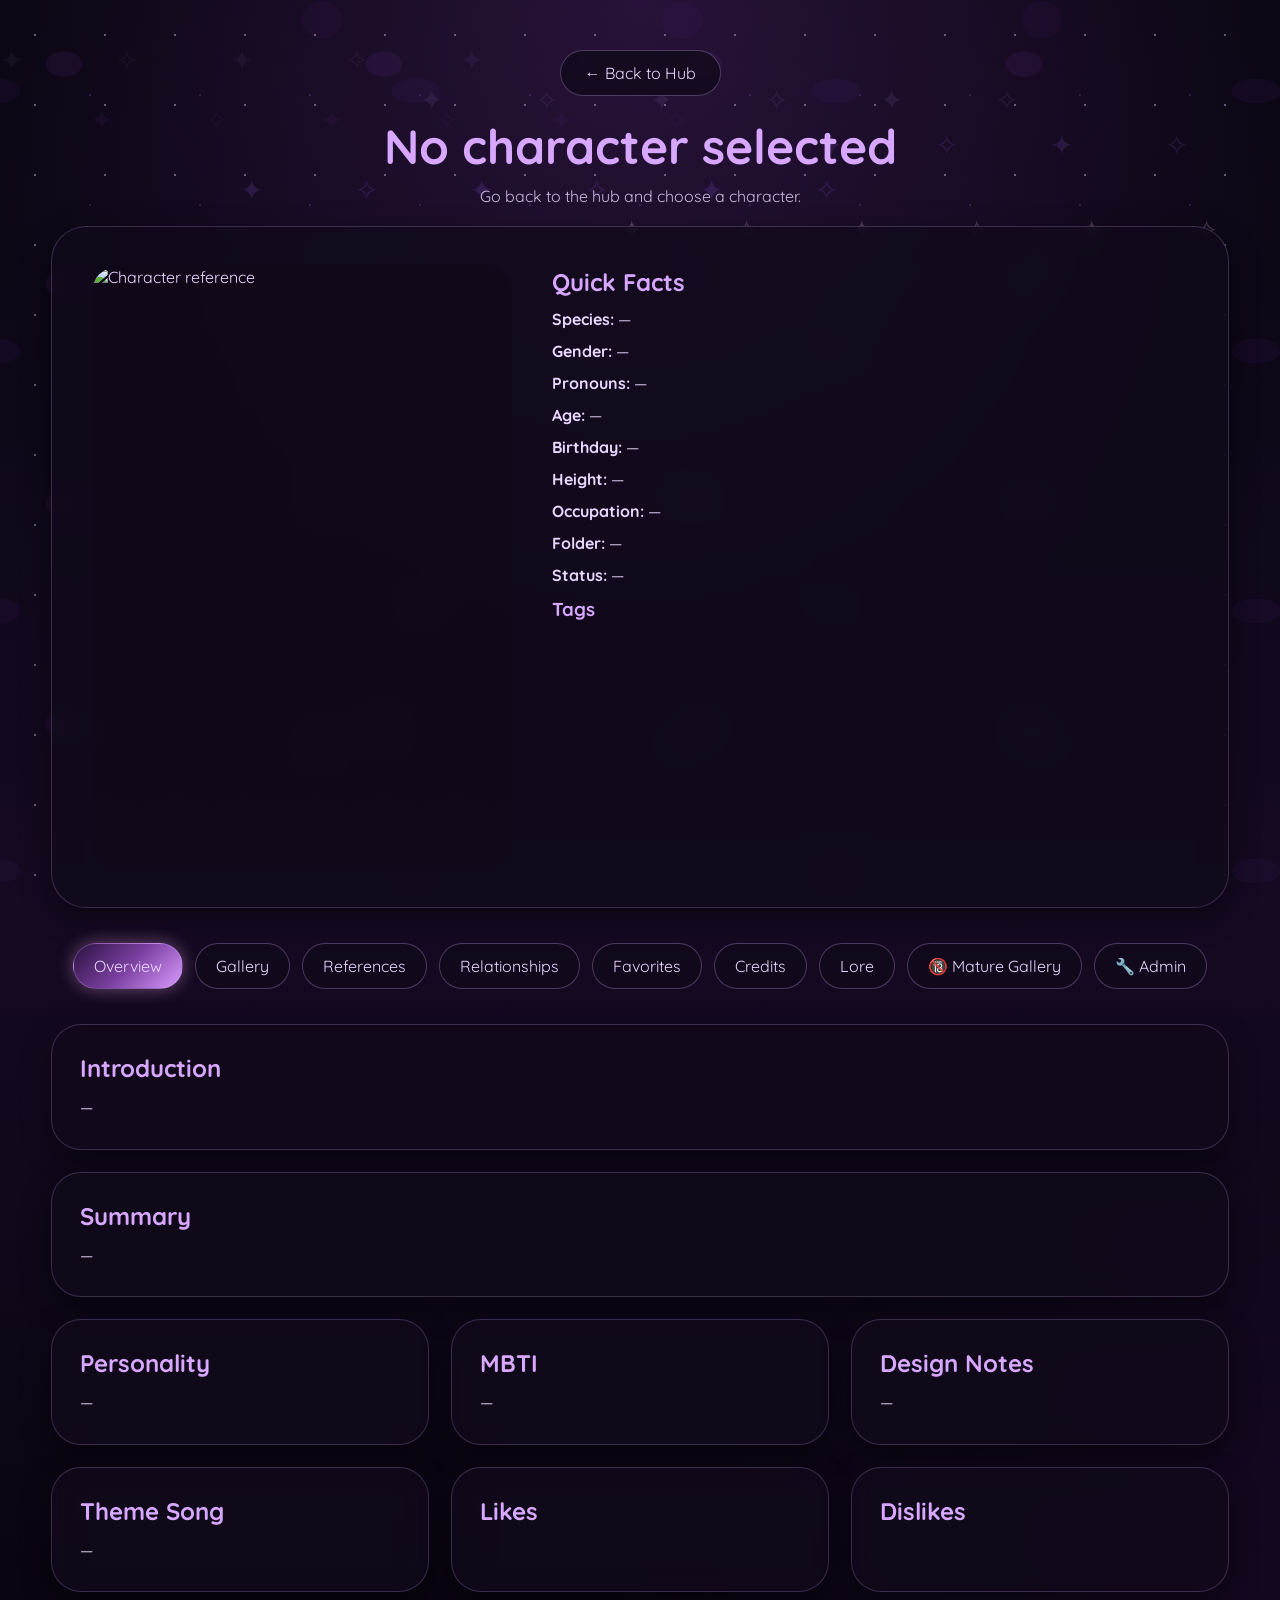
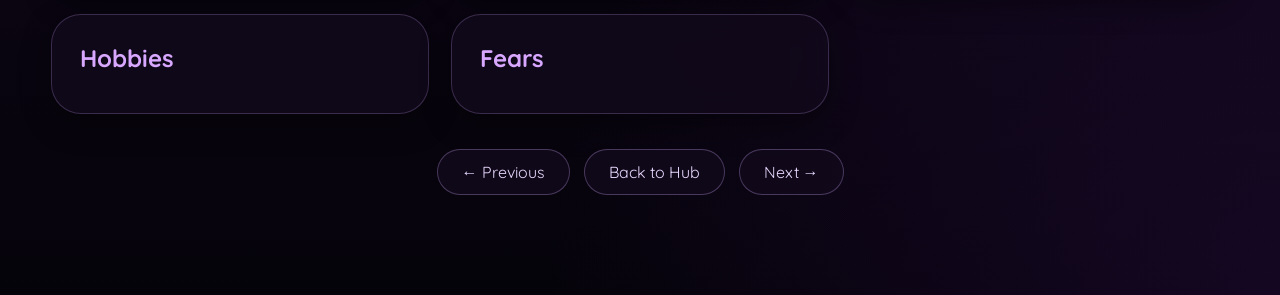
==== characters/index.html @ f2d091e7 "Update index.html" ====
<!DOCTYPE html>
<html lang="en">
<head>
<meta charset="UTF-8">
<meta name="viewport" content="width=device-width, initial-scale=1.0">

<title>Character | StarSundae Character Hub</title>

<link rel="stylesheet" href="../style.css?v=153">
</head>

<body>

<header class="character-header">
    <a class="back-button" href="../index.html">← Back to Hub</a>
    <h1 id="characterName">Loading...</h1>
    <p id="characterSpecies"></p>
</header>

<main class="profile-page">

    <section class="profile-card">
        <div class="main-ref-wrap">
            <img id="mainRef" class="main-ref" src="../images/placeholder.png" alt="Character reference">
            <div id="mainCreditPills" class="credit-pills"></div>
        </div>

        <aside class="quick-facts">
            <h2>Quick Facts</h2>
            <p><strong>Species:</strong> <span id="species">—</span></p>
            <p><strong>Gender:</strong> <span id="gender">—</span></p>
            <p><strong>Pronouns:</strong> <span id="pronouns">—</span></p>
            <p><strong>Age:</strong> <span id="age">—</span></p>
            <p><strong>Birthday:</strong> <span id="birthday">—</span></p>
            <p><strong>Height:</strong> <span id="height">—</span></p>
            <p><strong>Occupation:</strong> <span id="occupation">—</span></p>
            <p><strong>Folder:</strong> <span id="folder">—</span></p>
            <p><strong>Status:</strong> <span id="status">—</span></p>

            <h3>Tags</h3>
            <div id="tags" class="tag-list"></div>
        </aside>
    </section>

    <nav class="tabs" id="tabs">
        <button class="tab-button active" data-tab="overview">Overview</button>
        <button class="tab-button" data-tab="gallery">Gallery</button>
        <button class="tab-button" data-tab="references">References</button>
        <button class="tab-button" data-tab="relationships">Relationships</button>
        <button class="tab-button" data-tab="favorites">Favorites</button>
        <button class="tab-button" data-tab="credits">Credits</button>
        <button class="tab-button" data-tab="lore">Lore</button>
        <button class="tab-button" data-tab="nsfw">🔞 Mature Gallery</button>
        <button class="tab-button" data-tab="admin">🔧 Admin</button>
    </nav>

    <section id="overview" class="tab-panel active">
        <div class="content-grid">
            <div class="content-card wide-card"><h2>Introduction</h2><p id="introduction">—</p></div>
            <div class="content-card wide-card"><h2>Summary</h2><p id="summary">—</p></div>
            <div class="content-card"><h2>Personality</h2><p id="personality">—</p></div>
            <div class="content-card"><h2>MBTI</h2><p id="mbti">—</p></div>
               <div class="content-card"><h2>Design Notes</h2><p id="designNotes">—</p></div>
            <div class="content-card"><h2>Theme Song</h2><p id="themeSong">—</p></div>
            <div class="content-card"><h2>Likes</h2><div id="likes" class="tag-list"></div></div>
            <div class="content-card"><h2>Dislikes</h2><div id="dislikes" class="tag-list"></div></div>
            <div class="content-card"><h2>Hobbies</h2><div id="hobbies" class="tag-list"></div></div>
            <div class="content-card"><h2>Fears</h2><div id="fears" class="tag-list"></div></div>
        </div>
    </section>

    <section id="gallery" class="tab-panel">
        <div class="section-title">
            <h2>Gallery</h2>
            <p>Click any image to view it full size.</p>
        </div>
        <div id="galleryGrid" class="gallery-grid"><p>No images yet.</p></div>
    </section>

    <section id="references" class="tab-panel">
        <div class="section-title">
            <h2>References</h2>
            <p>Main reference, outfit sheets, item sheets, expression sheets, and design notes.</p>
        </div>
        <div id="referencesGrid" class="gallery-grid"><p>No references yet.</p></div>
    </section>

    <section id="relationships" class="tab-panel">
        <div class="section-title">
            <h2>Relationships</h2>
            <p>Friends, partners, family, rivals, and important connections.</p>
        </div>
        <div id="relationshipsGrid" class="relationship-grid"><p>No relationships yet.</p></div>
    </section>

    <section id="favorites" class="tab-panel">
        <div class="content-grid">
            <div class="content-card"><h2>Favorite Food</h2><p id="favFood">—</p></div>
            <div class="content-card"><h2>Favorite Drink</h2><p id="favDrink">—</p></div>
            <div class="content-card"><h2>Favorite Color</h2><p id="favColor">—</p></div>
            <div class="content-card"><h2>Favorite Season</h2><p id="favSeason">—</p></div>
            <div class="content-card"><h2>Favorite Flower</h2><p id="favFlower">—</p></div>
            <div class="content-card"><h2>Favorite Scent</h2><p id="favScent">—</p></div>
            <div class="content-card"><h2>Favorite Music</h2><p id="favMusic">—</p></div>
            <div class="content-card"><h2>Favorite Animal</h2><p id="favAnimal">—</p></div>
        </div>
    </section>

    <section id="credits" class="tab-panel">
        <div class="content-grid">
            <div class="content-card wide-card">
                <h2>Character Credits</h2>
                <div id="creditsPills" class="credit-pills credit-pills-left"></div>
            </div>
            <div class="content-card"><h2>Owner</h2><p id="owner">—</p></div>
            <div class="content-card wide-card"><h2>Permissions</h2><p id="permissions">—</p></div>
            <div class="content-card"><h2>Trade Status</h2><p id="tradeStatus">—</p></div>
            <div class="content-card"><h2>Resale Status</h2><p id="resaleStatus">—</p></div>
        </div>
    </section>

    <section id="lore" class="tab-panel">
        <div class="content-grid">
            <div class="content-card"><h2>Trivia</h2><p id="trivia">—</p></div>
            <div class="content-card"><h2>Quote</h2><p id="quotes">—</p></div>
            <div class="content-card wide-card"><h2>Lore</h2><p id="loreText">—</p></div>
        </div>
    </section>

    <section id="nsfw" class="tab-panel">
        <div class="section-title">
            <h2>🔞 Mature Gallery</h2>
            <p>Images are blurred by default. Click an image once to reveal it, then click again to view full size.</p>
            <button id="revealAllNsfw" class="reveal-button">Reveal All</button>
        </div>
        <div id="nsfwGalleryGrid" class="gallery-grid"><p>No mature images yet.</p></div>
    </section>
<section id="admin" class="tab-panel">
        <div class="section-title">
            <h2>🔧 Admin Tools</h2>
            <p>Enter your admin password to unlock the gallery line generator.</p>
        </div>

        <div id="adminLock" class="admin-generator">
            <input id="adminPassword" type="password" placeholder="Admin password">
            <button id="unlockAdmin">Unlock</button>
            <p id="adminMessage"></p>
        </div>

        <div id="adminTools" class="admin-generator" style="display:none;">
            <h2>Gallery Line Generator</h2>

            <input id="genTitle" placeholder="Image title">
            <input id="genPath" placeholder="images/character/file.png">
            <input id="genCredits" placeholder="Artist:Name;Base:Name">

            <button id="generateLine">Generate Line</button>

            <textarea id="generatedLine" readonly></textarea>
            <button id="copyLine">Copy Line</button>
        </div>
    </section>

    <div class="profile-nav">
        <a id="prevCharacter" href="../index.html">← Previous</a>
        <a href="../index.html">Back to Hub</a>
        <a id="nextCharacter" href="../index.html">Next →</a>
    </div>

</main>

<div id="lightbox" class="lightbox">
    <button id="lightboxClose" class="lightbox-close">×</button>

    <div class="lightbox-image-wrap">
        <img id="lightboxImage" src="" alt="Full-size image">
    </div>
</div>

<script>
const API_URL = "https://lunabreww.crysthigpen.workers.dev";
    
const HUBS = {
    star: {
        site: "https://characterhub.pages.dev",
        api: "https://charahub.crysthigpen.workers.dev"
    },
    luna: {
        site: "https://lunabrew.pages.dev",
        api: "https://lunabreww.crysthigpen.workers.dev"
    }
};
const params = new URLSearchParams(window.location.search);
const SLUG = params.get("slug");

let allCharacters = [];
let currentCharacter = null;
let customCssLoaded = "";

function getImage(path) {
    if (!path) return "../images/placeholder.png";

    path = String(path).trim();

    if (path.startsWith("http")) return path;
    if (path.startsWith("/")) return window.location.origin + path;

    return window.location.origin + "/" + path;
}

function getHubImage(character, path) {
    if (!path) return "";

    path = String(path).trim();

    if (path.startsWith("http")) return path;

    const hubKey = character?.hub || "";
    const hub = HUBS[hubKey];

    if (hub) {
        return hub.site + "/" + path.replace(/^\/+/, "");
    }

    return getImage(path);
}

function loadCustomCss(path) {
    if (!path) return;

    const cssPath = String(path).trim();
    if (!cssPath) return;

    const href = getImage(cssPath);
    if (customCssLoaded === href) return;

    customCssLoaded = href;

    const oldCustom = document.getElementById("characterCustomCss");
    if (oldCustom) oldCustom.remove();

    const link = document.createElement("link");
    link.id = "characterCustomCss";
    link.rel = "stylesheet";
    link.href = href + (href.includes("?") ? "&" : "?") + "v=" + Date.now();

    document.head.appendChild(link);
}

function setText(id, value, fallback = "—") {
    const el = document.getElementById(id);
    if (!el) return;

    el.textContent = value && String(value).trim() ? value : fallback;
}

function renderTags(id, items) {
    const box = document.getElementById(id);
    if (!box) return;

    box.innerHTML = "";

    if (!Array.isArray(items) || items.length === 0) {
        box.innerHTML = '<span class="tag">—</span>';
        return;
    }

    items.forEach(item => {
        const span = document.createElement("span");
        span.className = "tag";
        span.textContent = item;
        box.appendChild(span);
    });
}

function creditIcon(role) {
    const lower = String(role || "").toLowerCase();

    if (lower.includes("artist")) return "🎨";
    if (lower.includes("base")) return "📐";
    if (lower.includes("design")) return "✨";
    if (lower.includes("color")) return "🖌️";
    if (lower.includes("commission")) return "💌";
    if (lower.includes("gift")) return "🎁";

    return "🏷️";
}

function makeCreditPill(role, name, link = "") {
    const lower = String(role || "").toLowerCase();

    let cls = "credit-pill image-credit-pill";

    if (lower.includes("artist")) cls += " artist-pill";
    else if (lower.includes("base")) cls += " base-pill";
    else if (lower.includes("design")) cls += " designer-pill";
    else if (lower.includes("color")) cls += " colorist-pill";
    else if (lower.includes("commission")) cls += " commissioner-pill";
    else if (lower.includes("gift")) cls += " gift-pill";

    const pill = document.createElement(link ? "a" : "span");
    pill.className = cls;
    pill.textContent = `${creditIcon(role)} ${role}: ${name}`;

    if (link) {
        pill.href = link;
        pill.target = "_blank";
        pill.rel = "noopener noreferrer";
    }

    return pill;
}

function renderCreditPills(containerId, credits) {
    const box = document.getElementById(containerId);
    if (!box) return;

    box.innerHTML = "";

    const addPill = (label, value, className) => {
        if (!value) return;

        const span = document.createElement("span");
        span.className = `credit-pill ${className || ""}`;
        span.textContent = `${label} ${value}`;
        box.appendChild(span);
    };

    addPill("🎨 Artist:", credits?.artist, "artist-pill");
    addPill("✨ Designer:", credits?.designer, "designer-pill");
    addPill("🖌️ Colorist:", credits?.colorist, "colorist-pill");

    if (Array.isArray(credits?.baseMakers)) {
        credits.baseMakers.forEach(base => addPill("📐 Base:", base, "base-pill"));
    }
}

function normalizeImageItem(item) {
    if (!item) return null;

    if (typeof item === "string") {
        return {
            url: item,
            label: "",
            credits: []
        };
    }

    return {
        url: item.url || item.src || "",
        label: item.label || item.type || "",
        credits: Array.isArray(item.credits) ? item.credits : []
    };
}

function renderImageCreditPills(card, item) {
    if (!Array.isArray(item.credits) || item.credits.length === 0) return;

    const creditBox = document.createElement("div");
    creditBox.className = "image-credit-pills";

    item.credits.forEach(credit => {
        if (!credit.name) return;
        creditBox.appendChild(makeCreditPill(credit.role || "Credit", credit.name, credit.link || ""));
    });

    if (creditBox.children.length) card.appendChild(creditBox);
}

function renderImages(id, images, name) {
    const grid = document.getElementById(id);
    if (!grid) return;

    grid.innerHTML = "";

    if (!Array.isArray(images) || images.length === 0) {
        grid.innerHTML = "<p>No images yet.</p>";
        return;
    }

    images.forEach(rawItem => {
        const item = normalizeImageItem(rawItem);
        if (!item || !item.url) return;

        const card = document.createElement("div");
        card.className = "image-card";

        const img = document.createElement("img");
        img.src = getImage(item.url);
        img.alt = `${name || "Character"} image`;
        img.addEventListener("click", () => openLightbox(getImage(item.url)));

        card.appendChild(img);

        if (item.label) {
            const caption = document.createElement("p");
            caption.className = "image-title";
            caption.textContent = item.label;
            card.appendChild(caption);
        }

        renderImageCreditPills(card, item);
        grid.appendChild(card);
    });

    if (!grid.children.length) grid.innerHTML = "<p>No images yet.</p>";
}

function renderNSFWImages(images, name) {
    const grid = document.getElementById("nsfwGalleryGrid");
    if (!grid) return;

    grid.innerHTML = "";

    if (!Array.isArray(images) || images.length === 0) {
        grid.innerHTML = "<p>No mature images yet.</p>";
        return;
    }

    images.forEach(rawItem => {
        const item = normalizeImageItem(rawItem);
        if (!item || !item.url) return;

        const card = document.createElement("div");
        card.className = "image-card nsfw-card";

        const img = document.createElement("img");
        img.src = getImage(item.url);
        img.alt = `${name || "Character"} mature gallery image`;

        const overlay = document.createElement("div");
        overlay.className = "nsfw-overlay";
        overlay.innerHTML = `
            <strong>🔞 Mature Content</strong>
            <small>Click to reveal</small>
        `;

        card.appendChild(img);
        card.appendChild(overlay);

        if (item.label) {
            const caption = document.createElement("p");
            caption.className = "image-title";
            caption.textContent = item.label;
            card.appendChild(caption);
        }

        renderImageCreditPills(card, item);

        card.addEventListener("click", event => {
            if (event.target.closest("a")) return;

            if (!card.classList.contains("revealed")) {
                card.classList.add("revealed");
                return;
            }

            openLightbox(getImage(item.url));
        });

        grid.appendChild(card);
    });

    if (!grid.children.length) grid.innerHTML = "<p>No mature images yet.</p>";
}

function revealAllNSFW() {
    document.querySelectorAll(".nsfw-card").forEach(card => {
        card.classList.add("revealed");
    });
}

 
    
async function getLinkedCharacter(relSlug) {
    if (!relSlug) return null;

    const cleanSlug = String(relSlug).trim();

    if (!cleanSlug.includes(":")) {
        return allCharacters.find(c => String(c.slug).trim() === cleanSlug) || null;
    }

    const [hubKey, realSlug] = cleanSlug.split(":");
    const hub = HUBS[hubKey];

    if (!hub || !realSlug) return null;

    try {
        const response = await fetch(`${hub.api}/character/${encodeURIComponent(realSlug)}`);
        const data = await response.json();

        if (data.error) return null;

        // If the remote Worker does not return a Hub property yet, infer it from the relationship prefix.
        data.hub = data.hub || hubKey;

        return data;
    } catch (err) {
        console.error("Could not fetch linked character:", err);
        return null;
    }
}

function getCharacterLink(slug) {
    if (!slug) return "";

    const cleanSlug = String(slug).trim();

    if (cleanSlug.includes(":")) {
        const [hubKey, realSlug] = cleanSlug.split(":");
        const hub = HUBS[hubKey];

        if (hub && realSlug) {
            return `${hub.site}/characters/index.html?slug=${encodeURIComponent(realSlug)}`;
        }
    }

    return `index.html?slug=${encodeURIComponent(cleanSlug)}`;
}

async function renderRelationships(relationships) {
    const grid = document.getElementById("relationshipsGrid");
    if (!grid) return;

    grid.innerHTML = "";

    if (!Array.isArray(relationships) || relationships.length === 0) {
        grid.innerHTML = "<p>No relationships yet.</p>";
        return;
    }

    for (const rel of relationships) {
        const linkedCharacter = await getLinkedCharacter(rel.slug);

        const name = linkedCharacter?.name || rel.name || "Unnamed";
        const species = linkedCharacter?.species || "";
        const icon = linkedCharacter?.icon || "";
        const type = rel.type || "Connection";
        const notes = rel.notes || "";
        const slug = rel.slug || "";

        const card = document.createElement("div");
        card.className = "relationship-card relationship-preview-card";

        card.innerHTML = `
            ${icon ? `<img src="${getHubImage(linkedCharacter, icon)}" alt="${name}">` : ""}
            <h3>${name}</h3>
            ${species ? `<p>${species}</p>` : ""}
            <span class="relationship-type">${type}</span>
            <p>${notes || "No notes yet."}</p>
            ${slug ? `<a href="${getCharacterLink(slug)}">View Profile →</a>` : ""}
        `;

        grid.appendChild(card);
    }
}

function renderAuTabs(character) {
    const tabs = document.getElementById("tabs");
    const profilePage = document.querySelector(".profile-page");
    const profileNav = document.querySelector(".profile-nav");

    if (!tabs || !profilePage || !profileNav) return;

    document.querySelectorAll(".au-tab-button").forEach(button => button.remove());
    document.querySelectorAll(".au-tab-panel").forEach(panel => panel.remove());

    if (!Array.isArray(character.auGalleries) || character.auGalleries.length === 0) return;

    character.auGalleries.forEach((au, index) => {
        if (!au || !Array.isArray(au.images) || au.images.length === 0) return;

        const tabId = `au-${index}`;

        const button = document.createElement("button");
        button.className = "tab-button au-tab-button";
        button.dataset.tab = tabId;
        button.textContent = au.name || `AU Gallery ${index + 1}`;
        tabs.appendChild(button);

        const section = document.createElement("section");
        section.id = tabId;
        section.className = "tab-panel au-tab-panel";
        section.innerHTML = `
            <div class="section-title">
                <h2>${au.name || `AU Gallery ${index + 1}`}</h2>
                <p>Alternate universe gallery.</p>
            </div>
            <div id="${tabId}Grid" class="gallery-grid"></div>
        `;

        profilePage.insertBefore(section, profileNav);
        renderImages(`${tabId}Grid`, au.images, character.name);
    });
}

function setupTabs() {
    const buttons = document.querySelectorAll(".tab-button");

    buttons.forEach(button => {
        if (button.dataset.bound === "true") return;
        button.dataset.bound = "true";

        button.addEventListener("click", () => {
            const target = button.dataset.tab;

            document.querySelectorAll(".tab-button").forEach(btn => btn.classList.remove("active"));
            document.querySelectorAll(".tab-panel").forEach(panel => panel.classList.remove("active"));

            button.classList.add("active");

            const panel = document.getElementById(target);
            if (panel) panel.classList.add("active");
        });
    });
}

function openLightbox(src) {
    const img = document.getElementById("lightboxImage");
    const box = document.getElementById("lightbox");
    if (!img || !box) return;

    img.src = src;
    box.classList.add("active");
}

function closeLightbox() {
    const img = document.getElementById("lightboxImage");
    const box = document.getElementById("lightbox");
    if (!img || !box) return;

    box.classList.remove("active");
    img.src = "";
}

function setupLightbox() {
    const closeButton = document.getElementById("lightboxClose");
    const lightbox = document.getElementById("lightbox");

    if (closeButton) closeButton.addEventListener("click", closeLightbox);

    if (lightbox) {
        lightbox.addEventListener("click", event => {
            if (event.target.id === "lightbox") closeLightbox();
        });
    }

    document.addEventListener("keydown", event => {
        if (event.key === "Escape") closeLightbox();
    });
}

function setupPrevNext() {
    if (!currentCharacter || !Array.isArray(allCharacters) || allCharacters.length === 0) return;

    const currentIndex = allCharacters.findIndex(c => c.slug === currentCharacter.slug);
    if (currentIndex === -1) return;

    const prev = allCharacters[(currentIndex - 1 + allCharacters.length) % allCharacters.length];
    const next = allCharacters[(currentIndex + 1) % allCharacters.length];

    const prevBtn = document.getElementById("prevCharacter");
    const nextBtn = document.getElementById("nextCharacter");

    if (!prevBtn || !nextBtn) return;

    if (allCharacters.length <= 1) {
        prevBtn.style.display = "none";
        nextBtn.style.display = "none";
        return;
    }

    prevBtn.href = `index.html?slug=${encodeURIComponent(prev.slug)}`;
    prevBtn.textContent = `← ${prev.name || "Previous"}`;

    nextBtn.href = `index.html?slug=${encodeURIComponent(next.slug)}`;
    nextBtn.textContent = `${next.name || "Next"} →`;
}

function fillCharacter(character) {
document.body.classList.remove(
    "layout-default",
    "layout-classic",
    "layout-visual-novel",
    "layout-magazine",
    "layout-minimal"
);

const layoutClass = "layout-" + (character.layout || "Default")
    .toLowerCase()
    .replaceAll(" ", "-");

document.body.classList.add(layoutClass);
    
    currentCharacter = character;

    loadCustomCss(character.customCss);

    document.title = `${character.name || "Character"} | StarSundae Character Hub`;

    setText("characterName", character.name, "Unnamed Character");
    setText("characterSpecies", character.species, "");

    setText("species", character.species);
    setText("gender", character.gender);
    setText("pronouns", character.pronouns);
    setText("age", character.age);
    setText("birthday", character.birthday);
    setText("height", character.height);
    setText("occupation", character.occupation);
    setText("folder", character.folder);
    setText("status", character.status);

    setText("introduction", character.introduction, "No introduction yet.");
    setText("summary", character.summary, "No summary yet.");
    setText("personality", character.personality, "No personality notes yet.");
    setText("mbti", character.mbti);
    setText("voiceClaim", character.voiceClaim);
    setText("themeSong", character.themeSong);

    setText("trivia", character.trivia, "No trivia yet.");
    setText("quotes", character.quotes, "No quote yet.");
    setText("loreText", character.lore, "No lore yet.");

    setText("favFood", character.favorites?.food);
    setText("favDrink", character.favorites?.drink);
    setText("favColor", character.favorites?.color);
    setText("favSeason", character.favorites?.season);
    setText("favFlower", character.favorites?.flower);
    setText("favScent", character.favorites?.scent);
    setText("favMusic", character.favorites?.music);
    setText("favAnimal", character.favorites?.animal);

    setText("owner", character.credits?.owner);
    setText("permissions", character.credits?.permissions);
    setText("tradeStatus", character.credits?.tradeStatus);
    setText("resaleStatus", character.credits?.resaleStatus);

    renderCreditPills("mainCreditPills", character.credits);
    renderCreditPills("creditsPills", character.credits);

    renderTags("tags", character.tags);
    renderTags("likes", character.likes);
    renderTags("dislikes", character.dislikes);
    renderTags("hobbies", character.hobbies);
    renderTags("fears", character.fears);

    const mainRef = document.getElementById("mainRef");
    if (mainRef) {
        mainRef.src = getImage(character.mainRef || character.icon || "images/placeholder.png");
        mainRef.alt = `${character.name || "Character"} reference`;
    }

    renderImages("galleryGrid", character.gallery, character.name);
    renderImages("referencesGrid", character.references, character.name);
    renderNSFWImages(character.nsfwGallery, character.name);
    renderRelationships(character.relationships);

    renderAuTabs(character);
    setupTabs();

    setupPrevNext();
}

async function loadCharacter() {
    try {
        if (!SLUG) {
            setText("characterName", "No character selected");
            setText("characterSpecies", "Go back to the hub and choose a character.");
            return;
        }

        const listResponse = await fetch(`${API_URL}/characters`);
        const listData = await listResponse.json();

        allCharacters = Array.isArray(listData) ? listData : [];

        const response = await fetch(`${API_URL}/character/${encodeURIComponent(SLUG)}`);
        const character = await response.json();

        if (character.error) {
            setText("characterName", "Character not found");
            setText("characterSpecies", `No character found for slug: ${SLUG}`);
            return;
        }

        fillCharacter(character);

    } catch (err) {
        console.error("Character page error:", err);
        setText("characterName", "Unable to load character");
        setText("characterSpecies", "Check the browser console for the exact error.");
    }
}


async function checkAdminPassword(password) {
    const response = await fetch(`${API_URL}/admin-login`, {
        method: "POST",
        headers: {
            "Content-Type": "application/json"
        },
        body: JSON.stringify({ password })
    });

    const data = await response.json();

    return data && data.ok === true;
}

function setupAdminTools() {
    const unlockButton = document.getElementById("unlockAdmin");
    const passwordInput = document.getElementById("adminPassword");
    const message = document.getElementById("adminMessage");
    const adminLock = document.getElementById("adminLock");
    const adminTools = document.getElementById("adminTools");

    if (!unlockButton || !passwordInput || !adminLock || !adminTools) return;

    function unlock() {
        adminLock.style.display = "none";
        adminTools.style.display = "block";
        sessionStorage.setItem("starhubAdminUnlocked", "true");
    }

    if (sessionStorage.getItem("starhubAdminUnlocked") === "true") {
        unlock();
    }

    unlockButton.addEventListener("click", async () => {
        const password = passwordInput.value.trim();

        if (!password) {
            if (message) message.textContent = "Please enter a password.";
            return;
        }

        unlockButton.disabled = true;
        unlockButton.textContent = "Checking...";

        try {
            const ok = await checkAdminPassword(password);

            if (ok) {
                unlock();
            } else {
                if (message) message.textContent = "Wrong password.";
            }
        } catch (err) {
            console.error("Admin unlock error:", err);
            if (message) message.textContent = "Could not check password.";
        }

        unlockButton.disabled = false;
        unlockButton.textContent = "Unlock";
    });

    passwordInput.addEventListener("keydown", event => {
        if (event.key === "Enter") {
            unlockButton.click();
        }
    });

    setupLineGenerator();
}

function setupLineGenerator() {
    const title = document.getElementById("genTitle");
    const path = document.getElementById("genPath");
    const credits = document.getElementById("genCredits");
    const output = document.getElementById("generatedLine");

    const generateButton = document.getElementById("generateLine");
    const copyButton = document.getElementById("copyLine");

    if (!title || !path || !credits || !output || !generateButton || !copyButton) return;

    generateButton.addEventListener("click", () => {
        const line = `${title.value.trim()}|${path.value.trim()}|${credits.value.trim()}`;
        output.value = line;
    });

    copyButton.addEventListener("click", async () => {
        if (!output.value) return;

        await navigator.clipboard.writeText(output.value);

        copyButton.textContent = "Copied!";
        setTimeout(() => copyButton.textContent = "Copy Line", 1200);
    });
}


document.addEventListener("DOMContentLoaded", () => {
    setupTabs();
    setupLightbox();
    setupAdminTools();

    const revealButton = document.getElementById("revealAllNsfw");
    if (revealButton) revealButton.addEventListener("click", revealAllNSFW);

    loadCharacter();
});
</script>

</body>
</html>
---- style.css ----
@import url('https://fonts.googleapis.com/css2?family=Quicksand:wght@400;500;600;700&display=swap');

/* Complete Gothic StarSundae Theme */

* {
    margin: 0;
    padding: 0;
    box-sizing: border-box;
}

body {
    font-family: 'Quicksand', sans-serif;
    color: #e8d8ff;
    min-height: 100vh;
    background:
        radial-gradient(circle at top, rgba(120,50,160,.28), transparent 34%),
        radial-gradient(circle at bottom right, rgba(70,20,110,.24), transparent 32%),
        linear-gradient(180deg,#090611 0%,#150a22 48%,#05030a 100%);
}

body::before {
    content: "";
    position: fixed;
    inset: 0;
    background-image:
        radial-gradient(rgba(230,210,255,.75) 1px, transparent 1px),
        radial-gradient(rgba(190,120,255,.35) 1px, transparent 1px),
        radial-gradient(ellipse at 20% 20%, rgba(120,50,160,.22) 0 18px, transparent 19px),
        radial-gradient(ellipse at 80% 35%, rgba(70,35,120,.24) 0 24px, transparent 25px),
        radial-gradient(ellipse at 45% 75%, rgba(80,35,120,.20) 0 20px, transparent 21px);
    background-size: 70px 70px, 110px 110px, 320px 220px, 420px 260px, 360px 240px;
    background-position: 0 0, 35px 40px, 0 20px, 80px 0, 160px 80px;
    opacity: .55;
    pointer-events: none;
    z-index: -1;
    animation: floatClouds 28s linear infinite;
}

.site-header,
.character-header {
    text-align: center;
    max-width: 900px;
    margin: 0 auto;
    padding: 50px 20px 20px;
}

.site-header h1,
.character-header h1 {
    font-size: 3rem;
    color: #d8a7ff;
}

.tagline,
.character-header p {
    color: #cbb8df;
    margin-top: 10px;
}

.hub-description {
    max-width: 700px;
    margin: 25px auto 0;
    background: rgba(18,10,28,.78);
    border: 1px solid rgba(210,170,255,.22);
    border-radius: 30px;
    padding: 25px;
    line-height: 1.7;
    color:#e8d8ff;
}

.search-container {
    display: flex;
    justify-content: center;
    align-items: center;
    padding: 35px 20px;
}

#searchInput {
    width: 100%;
    max-width: 650px;
    padding: 18px 28px;
    border: 1px solid rgba(210,170,255,.30);
    border-radius: 999px;
    background: rgba(18,10,28,.82);
    color: #e8d8ff;
    font-size: 1rem;
    backdrop-filter: blur(15px);
    box-shadow: 0 10px 25px rgba(0,0,0,.45);
}

#searchInput::placeholder {
    color: rgba(220,200,240,.55);
}

#searchInput:focus {
    outline: none;
    border-color: rgba(255,143,195,.65);
}

.character-grid {
    width: 90%;
    max-width: 1400px;
    margin: auto;
    display: grid;
    grid-template-columns: repeat(auto-fit, minmax(260px, 360px));
    justify-content: center;
    gap: 30px;
    padding-bottom: 80px;
}

.character-card {
    display: block;
    width: 100%;
    max-width: 360px;
    text-decoration: none;
    color: #e8d8ff;
    background: rgba(18,10,28,.82);
    border: 1px solid rgba(210,170,255,.22);
    border-radius: 35px;
    padding: 40px;
    text-align: center;
    backdrop-filter: blur(16px);
    transition: .3s;
    overflow: hidden;
    box-shadow: 0 10px 30px rgba(0,0,0,.45);
}

.character-card:hover {
    transform: translateY(-8px);
    background: rgba(210,170,255,.30);
    box-shadow:
        0 12px 35px rgba(0,0,0,.55),
        0 0 24px rgba(190,100,255,.25);
}

.character-card img {
    width: 180px;
    height: 180px;
    object-fit: cover;
    display: block;
    margin: 0 auto 25px;
    border-radius: 50%;
    border: 5px solid #3a1a55;
    box-shadow: 0 0 25px rgba(190,100,255,.35);
}

.character-card h2 {
    color: #d8a7ff;
    font-size: 2rem;
    margin-bottom: 10px;
}

.character-card p,
.loading {
    color: #cbb8df;
    text-align: center;
}

.back-button,
.profile-nav a {
    display: inline-block;
    padding: 12px 24px;
    border-radius: 999px;
    background: rgba(18,10,28,.82);
    border: 1px solid rgba(210,170,255,.30);
    text-decoration: none;
    color: #e8d8ff;
    margin-bottom: 20px;
    transition: .3s;
}

.back-button:hover,
.profile-nav a:hover {
    background: linear-gradient(135deg,#2a123f,#7b3fa0,#d99cff);
    transform: translateY(-2px);
}

.profile-page {
    width: 92%;
    max-width: 1250px;
    margin: auto;
    padding-bottom: 80px;
}

.profile-card {
    display: grid;
    grid-template-columns: 420px 1fr;
    gap: 40px;
    align-items: start;
    background: rgba(18,10,28,.82);
    border: 1px solid rgba(210,170,255,.22);
    border-radius: 35px;
    padding: 40px;
    backdrop-filter: blur(16px);
    box-shadow: 0 10px 30px rgba(0,0,0,.45);
}

.main-ref {
    width: 100%;
    height: 600px;
    object-fit: cover;
    border-radius: 25px;
    display: block;
    background: rgba(16,8,24,.75);
}

.quick-facts {
    display: flex;
    flex-direction: column;
    gap: 12px;
}

.quick-facts h2,
.quick-facts h3 {
    color: #d8a7ff;
}

.quick-facts,
.quick-facts p,
.quick-facts strong {
    color:#e8d8ff;
}

.tabs {
    display: flex;
    flex-wrap: wrap;
    justify-content: center;
    gap: 12px;
    margin: 35px 0;
}

.tab-button {
    border: none;
    cursor: pointer;
    color: #e8d8ff;
    background: rgba(18,10,28,.82);
    border: 1px solid rgba(210,170,255,.30);
    border-radius: 999px;
    padding: 12px 20px;
    font-family: inherit;
    font-size: 1rem;
    transition: .2s;
}

.tab-button:hover,
.tab-button.active {
    background: linear-gradient(135deg,#2a123f,#7b3fa0,#d99cff);
    color: #e8d8ff;
    box-shadow:0 0 18px rgba(210,170,255,.18), 0 0 18px rgba(255,170,215,.25);
}

.tab-panel {
    display: none;
}

.tab-panel.active {
    display: block;
}

.content-grid {
    display: grid;
    grid-template-columns: repeat(auto-fit,minmax(280px,1fr));
    gap: 22px;
}

.content-card,
.relationship-card {
    background: rgba(18,10,28,.82);
    border: 1px solid rgba(210,170,255,.22);
    border-radius: 30px;
    padding: 28px;
    backdrop-filter: blur(14px);
    box-shadow: 0 10px 30px rgba(0,0,0,.42);
}

.content-card h2,
.section-title h2 {
    color: #d8a7ff;
    margin-bottom: 12px;
}

.content-card p,
.relationship-card p {
    color: #e8d8ff;
    line-height: 1.6;
}

.tag-list {
    display: flex;
    flex-wrap: wrap;
    gap: 10px;
}

.tag {
    display: inline-block;
    padding: 8px 16px;
    border-radius: 999px;
    background: rgba(120,60,160,.28);
    color: #e8d8ff;
    border: 1px solid rgba(210,170,255,.30);
}

.section-title {
    text-align: center;
    margin-bottom: 28px;
}

.gallery-grid,
.relationship-grid {
    display: grid;
    grid-template-columns: repeat(auto-fit,minmax(240px,1fr));
    gap: 22px;
}

.image-card img {
    width: 100%;
    height: 280px;
    object-fit: cover;
    border-radius: 20px;
    cursor: pointer;
    background: rgba(16,8,24,.75);
}

.image-card p {
    text-align: center;
    margin-top: 10px;
    color: #cbb8df;
}

.lightbox {
    display: none;
    position: fixed;
    inset: 0;
    z-index: 9999;
    background: rgba(2,1,6,.94);
    justify-content: center;
    align-items: center;
    padding: 30px;
}

.lightbox.active {
    display: flex;
}

.lightbox img {
    max-width: 95%;
    max-height: 90vh;
    border-radius: 20px;
}

.lightbox-close {
    position: absolute;
    top: 20px;
    right: 30px;
    border: none;
    background: rgba(210,170,255,.25);
    color: #e8d8ff;
    font-size: 2rem;
    width: 50px;
    height: 50px;
    border-radius: 50%;
    cursor: pointer;
}

@media(max-width: 900px) {
    .profile-card {
        grid-template-columns: 1fr;
    }

    .main-ref {
        height: auto;
        max-height: 650px;
        object-fit: contain;
    }

    .site-header h1,
    .character-header h1 {
        font-size: 2.3rem;
    }
}

/* Universal page additions */

.character-count {
    margin-top: 18px;
    color: #d8a7ff;
    font-weight: 700;
}

.profile-nav {
    display: flex;
    justify-content: center;
    flex-wrap: wrap;
    gap: 14px;
    margin-top: 35px;
}

.wide-card {
    grid-column: 1 / -1;
}

.relationship-type {
    color: #d8a7ff;
    font-weight: 700;
}

.relationship-card h3 {
    color: #d8a7ff;
    margin-bottom: 8px;
}

.relationship-card a {
    display: inline-block;
    margin-top: 12px;
    color: #d8a7ff;
    font-weight: 700;
}

/* Folder grouping additions */

.folder-container {
    width: 92%;
    max-width: 1450px;
    margin: 0 auto;
    padding-bottom: 80px;
}

.folder-section {
    margin-bottom: 55px;
}

.folder-heading {
    display: flex;
    justify-content: space-between;
    align-items: center;
    gap: 16px;

    max-width: 1180px;
    margin: 0 auto 22px;

    padding: 18px 24px;

    background: rgba(18,10,28,.82);
    border: 1px solid rgba(210,170,255,.22);
    border-radius: 24px;

    backdrop-filter: blur(14px);
    box-shadow: 0 10px 30px rgba(0,0,0,.42);
}

.folder-heading h2 {
    color: #d8a7ff;
    font-size: 1.8rem;
}

.folder-heading span {
    color: #cbb8df;
    font-weight: 700;
}

@media(max-width: 700px) {
    .folder-heading {
        flex-direction: column;
        text-align: center;
    }
}

.folder-heading {
    cursor: pointer;
}

.folder-section.collapsed .character-grid {
    display: none;
}
.folder-title{
    display:flex;
    align-items:center;
    gap:15px;
}

.folder-arrow{
    color:#d8a7ff;
    font-size:1.2rem;
    transition:.3s;
    user-select:none;
}

/* NSFW / Mature Gallery additions */

.reveal-button {
    margin-top: 16px;
    padding: 10px 18px;
    border: none;
    border-radius: 999px;
    cursor: pointer;
    font-family: inherit;
    font-weight: 700;
    color: #e8d8ff;
    background: linear-gradient(135deg,#2a123f,#7b3fa0,#d99cff);
    border: 1px solid rgba(210,170,255,.30);
}

.reveal-button:hover {
    background: linear-gradient(135deg,#2a123f,#7b3fa0,#d99cff);
}

.nsfw-card {
    position: relative;
    overflow: hidden;
    border-radius: 20px;
}

.nsfw-card img {
    filter: blur(32px);
    transform: scale(1.03);
    transition: .25s ease;
}

.nsfw-card.revealed img {
    filter: none;
    transform: scale(1);
}

.nsfw-overlay {
    position: absolute;
    inset: 0;
    min-height: 280px;

    display: flex;
    flex-direction: column;
    align-items: center;
    justify-content: center;
    gap: 8px;

    background: rgba(20,8,32,.78);
    color: white;
    text-align: center;

    cursor: pointer;
    transition: .25s ease;
}

.nsfw-overlay strong {
    font-size: 1.1rem;
}

.nsfw-overlay small {
    color: #3a1a55;
}

.nsfw-card.revealed .nsfw-overlay {
    opacity: 0;
    pointer-events: none;
}

/* Creator database image credit pills */

.image-credit-pills {
    display: flex;
    justify-content: center;
    flex-wrap: wrap;
    gap: 8px;
    margin-top: 10px;
}

.image-credit-pill {
    text-decoration: none;
    font-size: .82rem;
    padding: 7px 12px;
}

.image-credit-pill:hover {
    background: rgba(120,60,160,.45);
    transform: translateY(-1px);
}

.image-title {
    text-align: center;
    margin-top: 10px;
    color: #d8a7ff;
    font-weight: 700;
}

.artist-pill,
.base-pill,
.designer-pill,
.colorist-pill,
.commissioner-pill,
.gift-pill{
    color:#e8d8ff;
    border-radius:999px;
}

.artist-pill{
    background:linear-gradient(135deg,#3a1a55,#1a0d28);
}

.base-pill{
    background:linear-gradient(135deg,#20112f,#3a1a55);
}

.designer-pill{
    background:linear-gradient(135deg,#2a123f,#3a1a55);
}

.colorist-pill{
    background:linear-gradient(135deg,#20112f,#3a1a55);
}

.commissioner-pill{
    background:linear-gradient(135deg,#2a123f,#3a1a55);
}

.gift-pill{
    background:linear-gradient(135deg,#2a123f,#3a1a55);
}

/* ==========================================
   CHARACTER PAGE LAYOUT SYSTEM
========================================== */

body.layout-default .profile-card {
    display: grid;
    grid-template-columns: minmax(280px, 1fr) minmax(260px, 420px);
    gap: 30px;
    align-items: start;
}

body.layout-default .content-grid {
    display: grid;
    grid-template-columns: repeat(auto-fit, minmax(260px, 1fr));
    gap: 22px;
}

body.layout-classic .profile-page {
    max-width: 1000px;
}

body.layout-classic .profile-card {
    display: flex !important;
    flex-direction: column !important;
    align-items: center;
    text-align: center;
    max-width: 900px;
    margin-left: auto;
    margin-right: auto;
}

body.layout-classic .main-ref-wrap {
    width: 100%;
    display: flex;
    flex-direction: column;
    align-items: center;
}

body.layout-classic .main-ref {
    max-width: 650px;
    width: 100%;
}

body.layout-classic .quick-facts {
    width: 100%;
    max-width: 700px;
}

body.layout-classic .content-grid {
    grid-template-columns: 1fr;
}

body.layout-visual-novel .profile-page {
    max-width: 1300px;
}

body.layout-visual-novel .profile-card {
    display: grid !important;
    grid-template-columns: minmax(300px, 48%) minmax(280px, 52%);
    gap: 35px;
    align-items: center;
}

body.layout-visual-novel .main-ref {
    max-height: 680px;
    width: 100%;
    object-fit: contain;
}

body.layout-visual-novel .quick-facts {
    min-height: 420px;
    display: flex;
    flex-direction: column;
    justify-content: center;
}

body.layout-visual-novel #overview .content-grid {
    grid-template-columns: 1.4fr .8fr;
}

body.layout-visual-novel #introduction,
body.layout-visual-novel #summary {
    font-size: 1.05rem;
    line-height: 1.8;
}

body.layout-magazine .profile-page {
    max-width: 1450px;
}

body.layout-magazine .profile-card {
    display: grid !important;
    grid-template-columns: 420px 1fr;
    gap: 30px;
    align-items: stretch;
}

body.layout-magazine .main-ref {
    height: 100%;
    max-height: 560px;
    object-fit: cover;
}

body.layout-magazine .quick-facts {
    display: grid;
    align-content: center;
}

body.layout-magazine .content-grid {
    grid-template-columns: repeat(2, minmax(280px, 1fr));
    gap: 26px;
}

body.layout-magazine .wide-card {
    grid-column: 1 / -1;
}

body.layout-magazine .gallery-grid {
    grid-template-columns: repeat(auto-fit, minmax(260px, 260px));
    justify-content: center;
}

body.layout-minimal {
    background: #090611 !important;
}

body.layout-minimal::before {
    display: none !important;
}

body.layout-minimal .profile-card,
body.layout-minimal .content-card,
body.layout-minimal .section-title,
body.layout-minimal .quick-facts {
    background: rgba(16,8,24,.75) !important;
    border: 1px solid rgba(210,170,255,.22) !important;
    box-shadow: none !important;
    backdrop-filter: none !important;
}

body.layout-minimal .profile-card {
    display: flex !important;
    flex-direction: column;
    max-width: 850px;
    margin-left: auto;
    margin-right: auto;
}

body.layout-minimal .main-ref {
    max-width: 520px;
    margin-left: auto;
    margin-right: auto;
}

body.layout-minimal .tabs {
    gap: 8px;
}

body.layout-minimal .tab-button {
    background: transparent !important;
    border: 1px solid rgba(210,170,255,.3) !important;
}

body.layout-minimal .tab-button.active {
    background: rgba(120,60,160,.28) !important;
}

body.layout-minimal .content-grid {
    grid-template-columns: 1fr;
    max-width: 850px;
    margin-left: auto;
    margin-right: auto;
}

@media (max-width: 850px) {
    body.layout-default .profile-card,
    body.layout-visual-novel .profile-card,
    body.layout-magazine .profile-card,
    body.layout-classic .profile-card,
    body.layout-minimal .profile-card {
        display: flex !important;
        flex-direction: column !important;
        align-items: center;
    }

    body.layout-visual-novel #overview .content-grid,
    body.layout-magazine .content-grid,
    body.layout-default .content-grid {
        grid-template-columns: 1fr;
    }

    body.layout-magazine .main-ref,
    body.layout-visual-novel .main-ref {
        height: auto;
        max-height: none;
        object-fit: contain;
    }
}
.relationship-preview-card{
    text-align:center;
}

.relationship-preview-card img{
    width:110px;
    height:110px;
    object-fit:cover;
    border-radius:50%;
    margin:0 auto 14px;
    display:block;
    border:4px solid rgba(143,92,199,.9);
}

.relationship-preview-card .relationship-type{
    display:inline-block;
    margin:8px 0;
    padding:6px 12px;
    border-radius:999px;
    background:rgba(120,60,160,.28);
}
.admin-generator{
    max-width:700px;
    margin:40px auto;
    padding:25px;
    border-radius:25px;
    background:rgba(18,10,28,.82);
    text-align:center;
    border:1px solid rgba(210,170,255,.22);
}

.admin-generator input,
.admin-generator textarea{
    width:100%;
    margin:8px 0;
    padding:12px 16px;
    border-radius:15px;
    border:1px solid rgba(210,170,255,.3);
    color:#e8d8ff;
}

.admin-generator textarea{
    min-height:80px;
}

.admin-generator button{
    margin:8px;
    padding:10px 18px;
    border-radius:999px;
    border:0;
    cursor:pointer;
    background:linear-gradient(135deg,#2a123f,#7b3fa0,#d99cff);
    color:#e8d8ff;
    font-weight:700;
}

/* Admin tab tools */

#adminMessage{
    margin-top:10px;
    color:#e8d8ff;
}

::-webkit-scrollbar{
    width:10px;
}

::-webkit-scrollbar-track{
    background:#08040f;
}

::-webkit-scrollbar-thumb{
    background:linear-gradient(#3a1a55,#a767d8);
    border-radius:999px;
}


/* ==========================================
   STARSUNDAE GOTHIC MAGIC
   Drifting mist, violet stars, gothic credit pills, hover sparkles
========================================== */

@keyframes floatClouds{
    from{ background-position:0 0,35px 40px,0 20px,80px 0,160px 80px; }
    to{ background-position:140px 80px,175px 120px,320px 20px,500px 0,520px 80px; }
}

body::after{
    content:"✦  ✧     ✦      ✧   ✦        ✧";
    position:fixed;
    inset:0;
    color:rgba(210,170,255,.18);
    font-size:28px;
    letter-spacing:42px;
    line-height:120px;
    text-shadow:
        90px 60px rgba(120,60,160,.28),
        240px 130px rgba(140,90,220,.55),
        420px 40px rgba(210,170,255,.25),
        620px 170px rgba(255,215,234,.65),
        820px 85px rgba(140,90,220,.5);
    opacity:.35;
    pointer-events:none;
    z-index:-1;
    animation: sparkleDrift 18s ease-in-out infinite alternate;
}

@keyframes sparkleDrift{
    from{ transform:translateY(0); opacity:.28; }
    to{ transform:translateY(-18px); opacity:.45; }
}

.character-card,
.content-card,
.relationship-card,
.image-card,
.folder-heading,
.tab-button,
.back-button,
.profile-nav a,
.image-credit-pill{
    position:relative;
}

.character-card::after,
.content-card::after,
.relationship-card::after,
.image-card::after,
.folder-heading::after,
.tab-button::after,
.back-button::after,
.profile-nav a::after,
.image-credit-pill::after{
    content:"✦";
    position:absolute;
    top:10px;
    right:14px;
    color:rgba(210,170,255,.30);
    text-shadow:0 0 8px rgba(210,150,255,.85);
    opacity:0;
    transform:scale(.5) rotate(-15deg);
    transition:.25s ease;
    pointer-events:none;
}

.character-card:hover::after,
.content-card:hover::after,
.relationship-card:hover::after,
.image-card:hover::after,
.folder-heading:hover::after,
.tab-button:hover::after,
.back-button:hover::after,
.profile-nav a:hover::after,
.image-credit-pill:hover::after{
    opacity:1;
    transform:scale(1) rotate(10deg);
}

.artist-pill,
.base-pill,
.designer-pill,
.colorist-pill,
.commissioner-pill,
.gift-pill,
.image-credit-pill{
    border:1px solid rgba(210,170,255,.25);
    box-shadow:0 4px 12px rgba(0,0,0,.35);
    transition:.25s ease;
}

.artist-pill:hover,
.base-pill:hover,
.designer-pill:hover,
.colorist-pill:hover,
.commissioner-pill:hover,
.gift-pill:hover,
.image-credit-pill:hover{
    transform:translateY(-2px);
    box-shadow:
        0 8px 18px rgba(0,0,0,.55),
        0 0 18px rgba(190,100,255,.28);
}

.character-card:hover img,
.relationship-preview-card:hover img,
.image-card:hover img{
    box-shadow:
        0 0 25px rgba(190,100,255,.45),
        0 0 35px rgba(120,80,200,.35);
}


.watermarked-image{
    position:relative;
    overflow:hidden;
    border-radius:20px;
}

.watermarked-image img{
    display:block;
    width:100%;
}

.watermarked-image::after{
    content:"";
    position:absolute;
    inset:0;

    background-image:url("/images/starwm.png");
    background-repeat:no-repeat;
    background-position:center;
    background-size:65%;

    opacity:1;

    pointer-events:none;
    z-index:2;
}

.nsfw-overlay{
    z-index:3;
}


.creator-profile-card{
    width:90%;
    max-width:1000px;
    margin:35px auto;
    padding:32px;
    display:grid;
    grid-template-columns:180px 1fr;
    gap:30px;
    align-items:center;

    background:rgba(16,8,24,.75);
    border:1px solid rgba(210,170,255,.25);
    border-radius:35px;
    backdrop-filter:blur(18px);
    box-shadow:0 15px 35px rgba(120,90,150,.12);
}

.creator-avatar-wrap{
    display:flex;
    justify-content:center;
}

.creator-avatar{
    width:165px;
    height:165px;
    object-fit:cover;
    border-radius:50%;
    border:6px solid #8f5cc7;
    box-shadow:0 0 25px rgba(190,100,255,.35);
}

.creator-kicker{
    color:#d8a7ff;
    font-weight:700;
    text-transform:uppercase;
    letter-spacing:.08em;
    margin-bottom:6px;
}

.creator-profile-info h2{
    color:#d8a7ff;
    font-size:2.4rem;
    margin-bottom:12px;
}

.creator-bio{
    color:#d8c8e8;
    font-size:1.05rem;
    line-height:1.8;
    margin-bottom:18px;
}

.creator-pills{
    display:flex;
    flex-wrap:wrap;
    gap:10px;
    margin:18px 0;
}

.creator-pills span{
    padding:8px 14px;
    border-radius:999px;
    background:rgba(120,60,160,.28);
    color:#f2ddff;
    font-weight:700;
    font-size:.9rem;
}

.creator-mini-grid{
    display:grid;
    grid-template-columns:repeat(2, minmax(0, 1fr));
    gap:14px;
    margin-top:20px;
}

.creator-mini-grid div{
    padding:16px;
    border-radius:22px;
    background:rgba(210,170,255,.18);
}

.creator-mini-grid strong{
    color:#d8a7ff;
}

.creator-mini-grid p{
    color:#d8c8e8;
    margin-top:5px;
    line-height:1.5;
}

@media(max-width:750px){
    .creator-profile-card{
        grid-template-columns:1fr;
        text-align:center;
        padding:26px 22px;
    }

    .creator-profile-info h2{
        font-size:2rem;
    }

    .creator-pills{
        justify-content:center;
    }

    .creator-mini-grid{
        grid-template-columns:1fr;
    }
}

.lightbox{
    position:fixed;
}

.lightbox::after{
    content:"";
    position:absolute;
    inset:0;

    background-image:url("/images/starwm.png");
    background-repeat:no-repeat;
    background-position:center;
    background-size:50%;

    opacity:.12;
    pointer-events:none;
    z-index:1002;
}

#lightboxImage{
    position:relative;
    z-index:1001;
}


.lightbox-image-wrap{
    position:relative;
    display:inline-block;
    max-width:90vw;
    max-height:90vh;
}

.lightbox-image-wrap #lightboxImage{
    display:block;
    max-width:90vw;
    max-height:90vh;
    width:auto;
    height:auto;
}

.lightbox-watermark{
    position:absolute;
    left:50%;
    top:50%;
    width:50%;
    max-width:500px;
    transform:translate(-50%, -50%);
    opacity:.12;
    pointer-events:none;
    z-index:5;
}

.content-card p{
    white-space:pre-line;
}


/* ===============================
   WORLD PAGE ADDITIONS
================================ */

.world-header{
    width:90%;
    max-width:1200px;
    margin:30px auto;
    text-align:center;
}

.world-banner-wrap{
    width:100%;
    height:260px;
    overflow:hidden;
    border-radius:35px;
    background:rgba(18,10,28,.78);
    border:1px solid rgba(210,170,255,.18);
}

.world-banner{
    width:100%;
    height:100%;
    object-fit:cover;
    display:block;
}

.world-title-card{
    width:90%;
    max-width:850px;
    margin:-55px auto 0;
    padding:22px;
    display:flex;
    gap:20px;
    align-items:center;
    justify-content:center;
    position:relative;
    z-index:2;
    background:rgba(18,10,28,.82);
    border:1px solid rgba(210,170,255,.22);
    border-radius:30px;
    backdrop-filter:blur(16px);
    box-shadow:0 12px 35px rgba(80,50,120,.12);
}

.world-title-card h1{ margin:0; }
.world-title-card p{ margin:.3rem 0 0; }

.world-icon{
    width:95px;
    height:95px;
    border-radius:25px;
    object-fit:cover;
    background:rgba(30,15,48,.72);
}

.world-page{
    width:90%;
    max-width:1200px;
    margin:0 auto 60px;
}

.world-quick-card{
    display:grid;
    grid-template-columns:1fr 1fr 1fr;
    gap:20px;
    margin:30px auto;
    padding:24px;
    border-radius:28px;
    background:rgba(120,50,160,.22);
    border:1px solid rgba(210,170,255,.20);
}

.world-map-card{
    max-width:1000px;
    margin:0 auto;
    padding:20px;
    border-radius:28px;
    background:rgba(120,50,160,.22);
    border:1px solid rgba(210,170,255,.20);
}

.world-map-card img{
    width:100%;
    border-radius:22px;
    display:block;
}

@media(max-width:800px){
    .world-banner-wrap{ height:190px; }
    .world-title-card{
        flex-direction:column;
        text-align:center;
    }
    .world-quick-card{ grid-template-columns:1fr; }
}


.wiki-nav-card{
    text-align:center;
}

.wiki-links{
    display:grid;
    grid-template-columns:repeat(auto-fit,minmax(150px,1fr));
    gap:12px;
    margin-top:15px;
}

.wiki-links a{
    display:block;
    padding:15px;
    background:rgba(30,15,48,.72);
    border-radius:20px;
    text-decoration:none;
    color:inherit;
    transition:.2s;
}

.wiki-links a:hover{
    transform:translateY(-2px);
}

/* WORLD PAGE ADDITIONS */
.world-header{width:90%;max-width:1200px;margin:30px auto;text-align:center;}
.world-banner-wrap{width:100%;height:260px;overflow:hidden;border-radius:35px;background:rgba(18,10,28,.78);border:1px solid rgba(210,170,255,.18);}
.world-banner{width:100%;height:100%;object-fit:cover;display:block;}
.world-title-card{width:90%;max-width:850px;margin:-55px auto 0;padding:22px;display:flex;gap:20px;align-items:center;justify-content:center;position:relative;z-index:2;background:rgba(18,10,28,.82);border:1px solid rgba(210,170,255,.22);border-radius:30px;backdrop-filter:blur(16px);box-shadow:0 12px 35px rgba(80,50,120,.12);}
.world-title-card h1{margin:0;}
.world-title-card p{margin:.3rem 0 0;}
.world-icon{width:95px;height:95px;border-radius:25px;object-fit:cover;background:rgba(30,15,48,.72);}
.world-page{width:90%;max-width:1200px;margin:0 auto 60px;}
.world-quick-card{display:grid;grid-template-columns:1fr 1fr 1fr;gap:20px;margin:30px auto;padding:24px;border-radius:28px;background:rgba(120,50,160,.22);border:1px solid rgba(210,170,255,.20);}
.world-map-card{max-width:1000px;margin:0 auto;padding:20px;border-radius:28px;background:rgba(120,50,160,.22);border:1px solid rgba(210,170,255,.20);}
.world-map-card img{width:100%;border-radius:22px;display:block;}

#systems .content-grid{display:flex !important;flex-direction:column !important;gap:22px !important;}
#systems .content-card{width:100% !important;max-width:900px;margin:0 auto;}

.world-character-grid{display:grid;grid-template-columns:repeat(auto-fit,minmax(190px,1fr));gap:22px;max-width:1000px;margin:0 auto;}
.world-character-card{padding:22px;text-align:center;border-radius:28px;background:rgba(18,10,28,.82);border:1px solid rgba(210,170,255,.18);box-shadow:0 10px 25px rgba(0,0,0,.08);}
.world-character-card img{display:block !important;width:96px !important;height:96px !important;object-fit:cover !important;border-radius:50% !important;margin:0 auto 14px !important;background:rgba(210,170,255,.18);}
.world-character-card h3{margin:.2rem 0;}
.world-character-species,.world-character-role{margin:.2rem 0;}
.world-character-card a{display:inline-block;margin-top:10px;font-weight:700;}

@media(max-width:800px){
  .world-banner-wrap{height:190px;}
  .world-title-card{flex-direction:column;text-align:center;}
  .world-quick-card{grid-template-columns:1fr;}
}
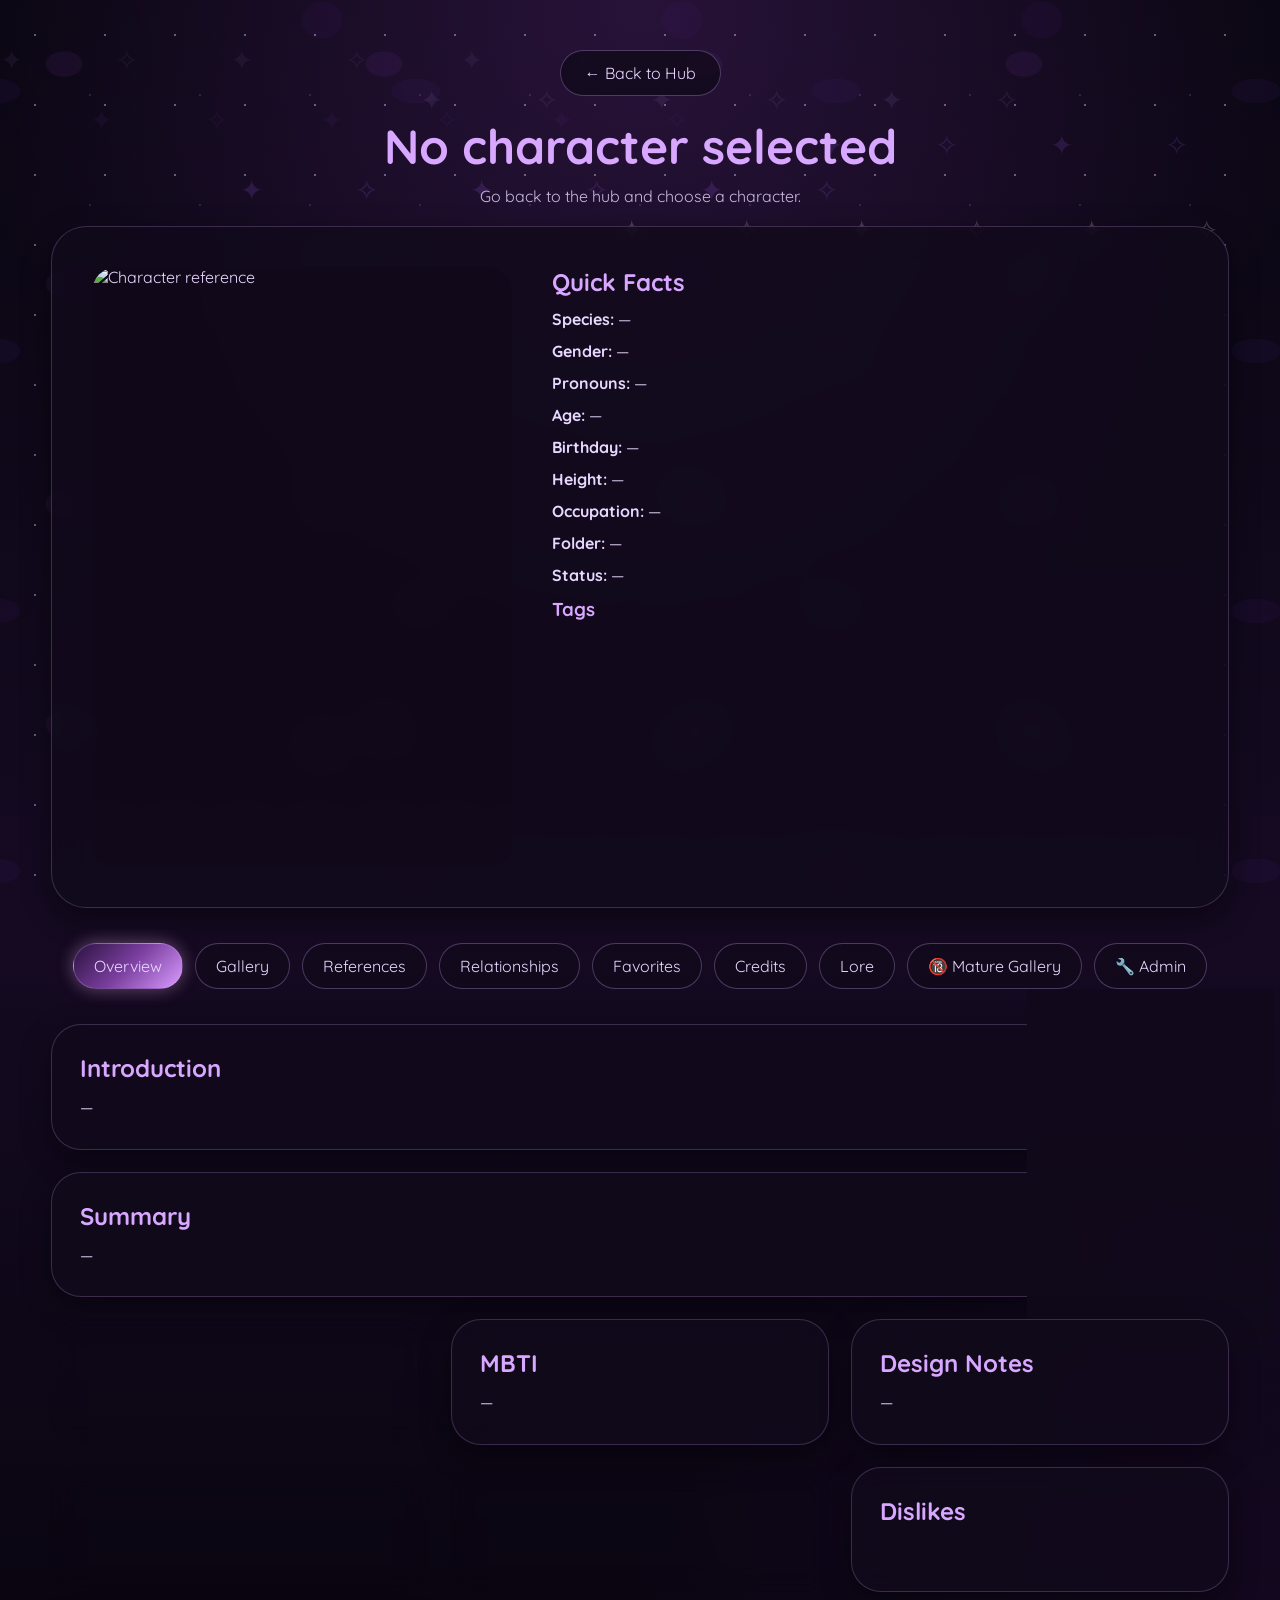
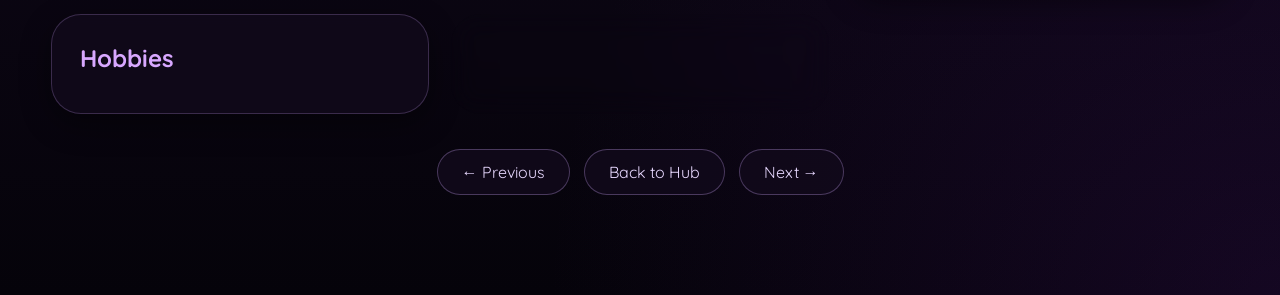
==== commit 1d09149a: "Update index.html" ====
--- a/characters/index.html
+++ b/characters/index.html
@@ -4,9 +4,54 @@
 <meta charset="UTF-8">
 <meta name="viewport" content="width=device-width, initial-scale=1.0">
 
-<title>Character | StarSundae Character Hub</title>
+<title>Character | LunaHub</title>
 
 <link rel="stylesheet" href="../style.css?v=153">
+
+<style id="lightbox-watermark-fix">
+.lightbox.active{
+    display:flex !important;
+    align-items:center !important;
+    justify-content:center !important;
+}
+
+.lightbox-image-wrap{
+    position:relative !important;
+    display:inline-block !important;
+    max-width:90vw !important;
+    max-height:90vh !important;
+    line-height:0 !important;
+}
+
+.lightbox-image-wrap #lightboxImage{
+    display:block !important;
+    max-width:90vw !important;
+    max-height:90vh !important;
+    width:auto !important;
+    height:auto !important;
+    object-fit:contain !important;
+    position:relative !important;
+    z-index:1 !important;
+}
+
+.lightbox-image-wrap .lightbox-watermark{
+    position:absolute !important;
+    left:50% !important;
+    top:50% !important;
+    transform:translate(-50%, -50%) !important;
+    width:50% !important;
+    max-width:520px !important;
+    height:auto !important;
+    opacity:1 !important;
+    pointer-events:none !important;
+    z-index:2 !important;
+    display:block !important;
+    visibility:visible !important;
+    filter:none !important;
+    mix-blend-mode:normal !important;
+}
+</style>
+
 </head>
 
 <body>
@@ -34,6 +79,10 @@
             <p><strong>Birthday:</strong> <span id="birthday">—</span></p>
             <p><strong>Height:</strong> <span id="height">—</span></p>
             <p><strong>Occupation:</strong> <span id="occupation">—</span></p>
+            <div id="characterWorldsWrap" style="display:none;">
+                <h3>World</h3>
+                <div id="characterWorlds" class="tag-list"></div>
+            </div>
             <p><strong>Folder:</strong> <span id="folder">—</span></p>
             <p><strong>Status:</strong> <span id="status">—</span></p>
 
@@ -60,7 +109,7 @@
             <div class="content-card wide-card"><h2>Summary</h2><p id="summary">—</p></div>
             <div class="content-card"><h2>Personality</h2><p id="personality">—</p></div>
             <div class="content-card"><h2>MBTI</h2><p id="mbti">—</p></div>
-               <div class="content-card"><h2>Design Notes</h2><p id="designNotes">—</p></div>
+           <div class="content-card"><h2>Design Notes</h2><p id="designNotes">—</p></div>
             <div class="content-card"><h2>Theme Song</h2><p id="themeSong">—</p></div>
             <div class="content-card"><h2>Likes</h2><div id="likes" class="tag-list"></div></div>
             <div class="content-card"><h2>Dislikes</h2><div id="dislikes" class="tag-list"></div></div>
@@ -171,15 +220,14 @@
 
 <div id="lightbox" class="lightbox">
     <button id="lightboxClose" class="lightbox-close">×</button>
-
     <div class="lightbox-image-wrap">
         <img id="lightboxImage" src="" alt="Full-size image">
+        <img class="lightbox-watermark" src="../images/starwm.png" alt="">
     </div>
 </div>
 
 <script>
-const API_URL = "https://lunabreww.crysthigpen.workers.dev";
-    
+const API_URL = "https://charahub.crysthigpen.workers.dev";
 const HUBS = {
     star: {
         site: "https://characterhub.pages.dev",
@@ -187,12 +235,21 @@
     },
     luna: {
         site: "https://lunabrew.pages.dev",
-        api: "https://lunabreww.crysthigpen.workers.dev"
+        api: "https://charahub.crysthigpen.workers.dev"
     }
 };
 const params = new URLSearchParams(window.location.search);
 const SLUG = params.get("slug");
 
+function normalizeHubKey(value) {
+    const hub = String(value || "").trim().toLowerCase();
+
+    if (hub === "starhub" || hub === "star") return "star";
+    if (hub === "lunahub" || hub === "luna") return "luna";
+
+    return hub;
+}
+
 let allCharacters = [];
 let currentCharacter = null;
 let customCssLoaded = "";
@@ -215,7 +272,7 @@
 
     if (path.startsWith("http")) return path;
 
-    const hubKey = character?.hub || "";
+    const hubKey = normalizeHubKey(character?.hub || "");
     const hub = HUBS[hubKey];
 
     if (hub) {
@@ -270,6 +327,34 @@
         span.className = "tag";
         span.textContent = item;
         box.appendChild(span);
+    });
+}
+
+
+function renderCharacterWorlds(worlds) {
+    const wrap = document.getElementById("characterWorldsWrap");
+    const box = document.getElementById("characterWorlds");
+
+    if (!wrap || !box) return;
+
+    box.innerHTML = "";
+
+    if (!Array.isArray(worlds) || worlds.length === 0) {
+        wrap.style.display = "none";
+        return;
+    }
+
+    wrap.style.display = "block";
+
+    worlds.forEach(world => {
+        if (!world || !world.name || !world.slug) return;
+
+        const link = document.createElement("a");
+        link.className = "tag";
+        link.textContent = world.name;
+        link.href = `../world/index.html?slug=${encodeURIComponent(world.slug)}`;
+
+        box.appendChild(link);
     });
 }
 
@@ -386,11 +471,15 @@
         card.className = "image-card";
 
         const img = document.createElement("img");
-        img.src = getImage(item.url);
+        img.src = getHubImage(currentCharacter, item.url) || getImage(item.url);
         img.alt = `${name || "Character"} image`;
-        img.addEventListener("click", () => openLightbox(getImage(item.url)));
-
-        card.appendChild(img);
+        img.addEventListener("click", () => openLightbox(getHubImage(currentCharacter, item.url) || getImage(item.url)));
+
+        const wrapper = document.createElement("div");
+        wrapper.className = "watermarked-image";
+        wrapper.appendChild(img);
+
+        card.appendChild(wrapper);
 
         if (item.label) {
             const caption = document.createElement("p");
@@ -425,7 +514,7 @@
         card.className = "image-card nsfw-card";
 
         const img = document.createElement("img");
-        img.src = getImage(item.url);
+        img.src = getHubImage(currentCharacter, item.url) || getImage(item.url);
         img.alt = `${name || "Character"} mature gallery image`;
 
         const overlay = document.createElement("div");
@@ -435,8 +524,12 @@
             <small>Click to reveal</small>
         `;
 
-        card.appendChild(img);
-        card.appendChild(overlay);
+        const wrapper = document.createElement("div");
+        wrapper.className = "watermarked-image";
+        wrapper.appendChild(img);
+        wrapper.appendChild(overlay);
+
+        card.appendChild(wrapper);
 
         if (item.label) {
             const caption = document.createElement("p");
@@ -455,7 +548,7 @@
                 return;
             }
 
-            openLightbox(getImage(item.url));
+            openLightbox(getHubImage(currentCharacter, item.url) || getImage(item.url));
         });
 
         grid.appendChild(card);
@@ -697,7 +790,7 @@
 
     loadCustomCss(character.customCss);
 
-    document.title = `${character.name || "Character"} | StarSundae Character Hub`;
+    document.title = `${character.name || "Character"} | LunaHub`;
 
     setText("characterName", character.name, "Unnamed Character");
     setText("characterSpecies", character.species, "");
@@ -716,7 +809,7 @@
     setText("summary", character.summary, "No summary yet.");
     setText("personality", character.personality, "No personality notes yet.");
     setText("mbti", character.mbti);
-    setText("voiceClaim", character.voiceClaim);
+   setText("designNotes", character.designNotes, "No design notes yet.");
     setText("themeSong", character.themeSong);
 
     setText("trivia", character.trivia, "No trivia yet.");
@@ -741,6 +834,7 @@
     renderCreditPills("creditsPills", character.credits);
 
     renderTags("tags", character.tags);
+    renderCharacterWorlds(character.worlds);
     renderTags("likes", character.likes);
     renderTags("dislikes", character.dislikes);
     renderTags("hobbies", character.hobbies);
@@ -748,7 +842,7 @@
 
     const mainRef = document.getElementById("mainRef");
     if (mainRef) {
-        mainRef.src = getImage(character.mainRef || character.icon || "images/placeholder.png");
+        mainRef.src = getHubImage(character, character.mainRef || character.icon) || getImage("images/placeholder.png");
         mainRef.alt = `${character.name || "Character"} reference`;
     }
 
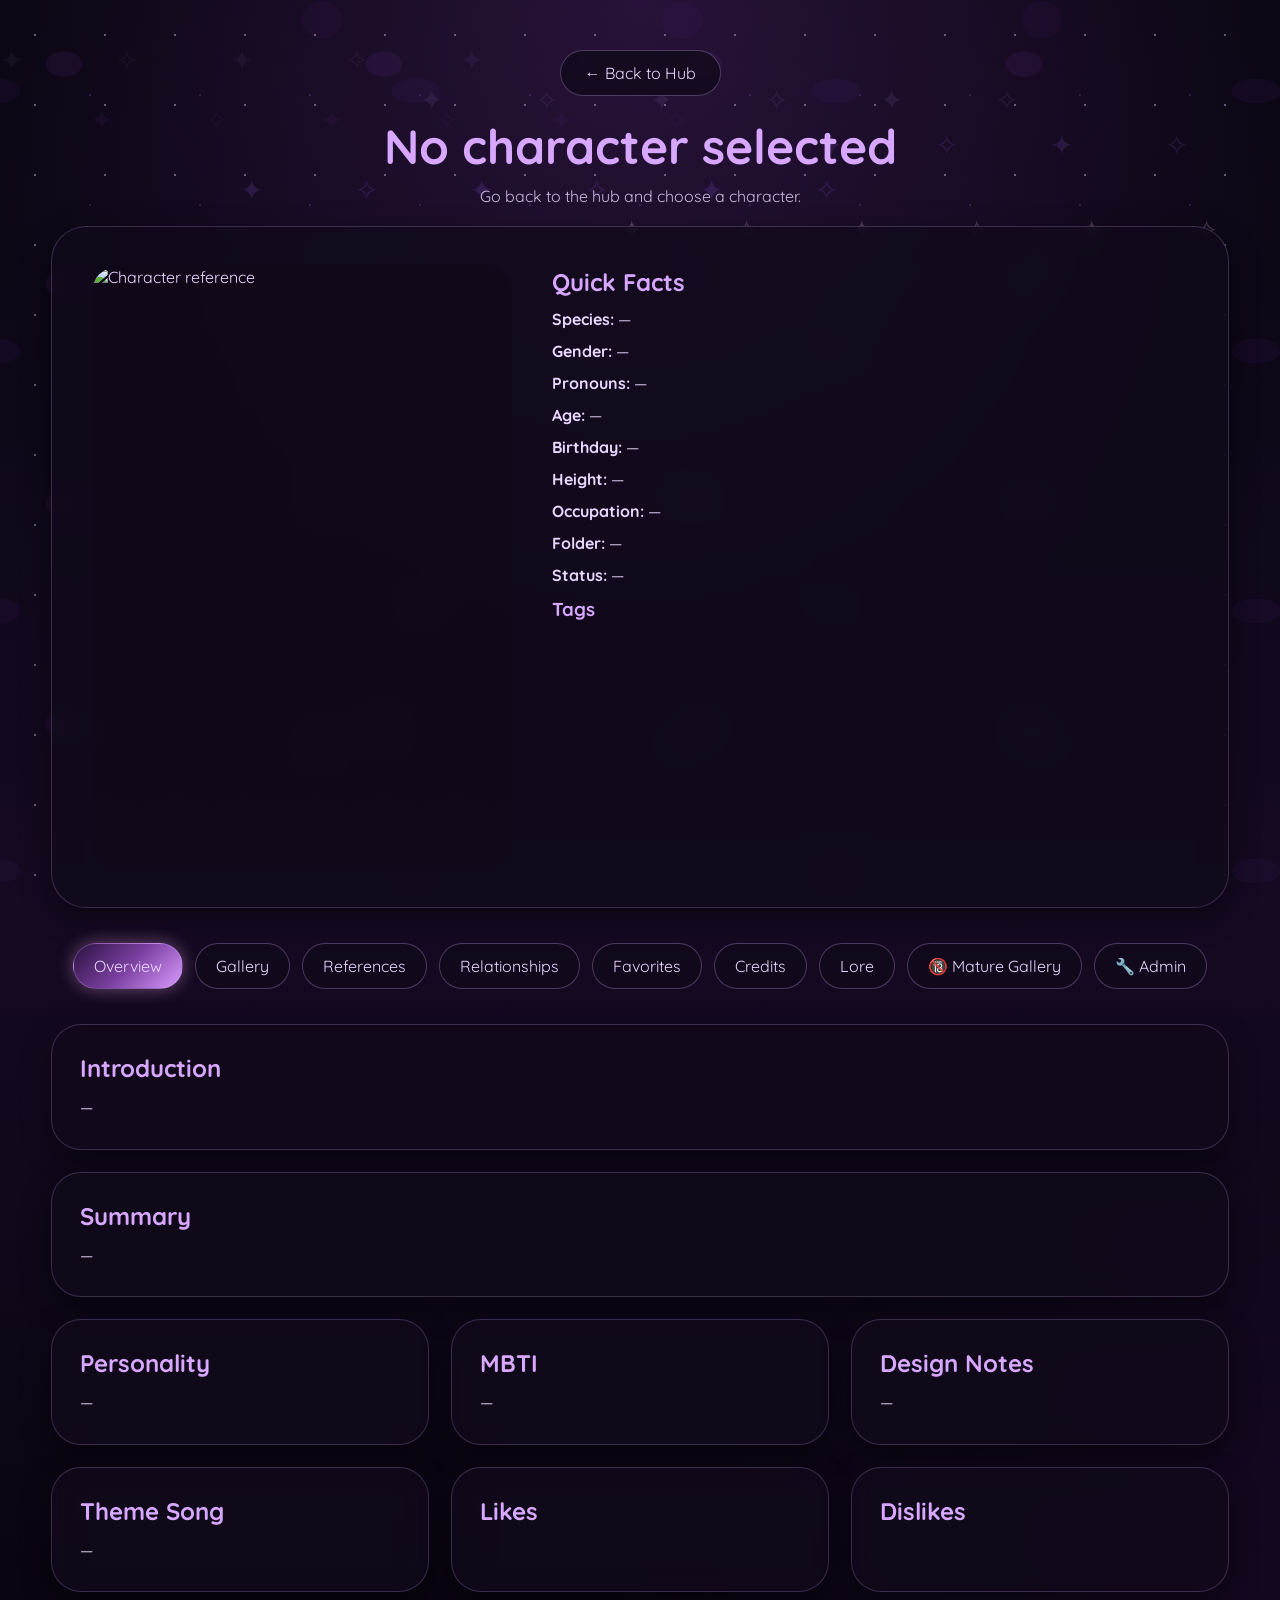
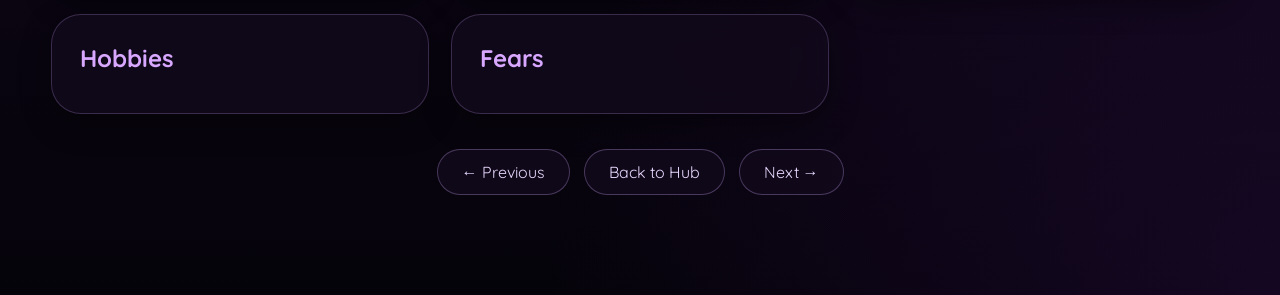
==== commit 453f643b: "Update index.html" ====
--- a/characters/index.html
+++ b/characters/index.html
@@ -352,7 +352,7 @@
         const link = document.createElement("a");
         link.className = "tag";
         link.textContent = world.name;
-        link.href = `../world/index.html?slug=${encodeURIComponent(world.slug)}`;
+        link.href = `https://characterhub.pages.dev/world/?slug=${encodeURIComponent(world.slug)}`;
 
         box.appendChild(link);
     });
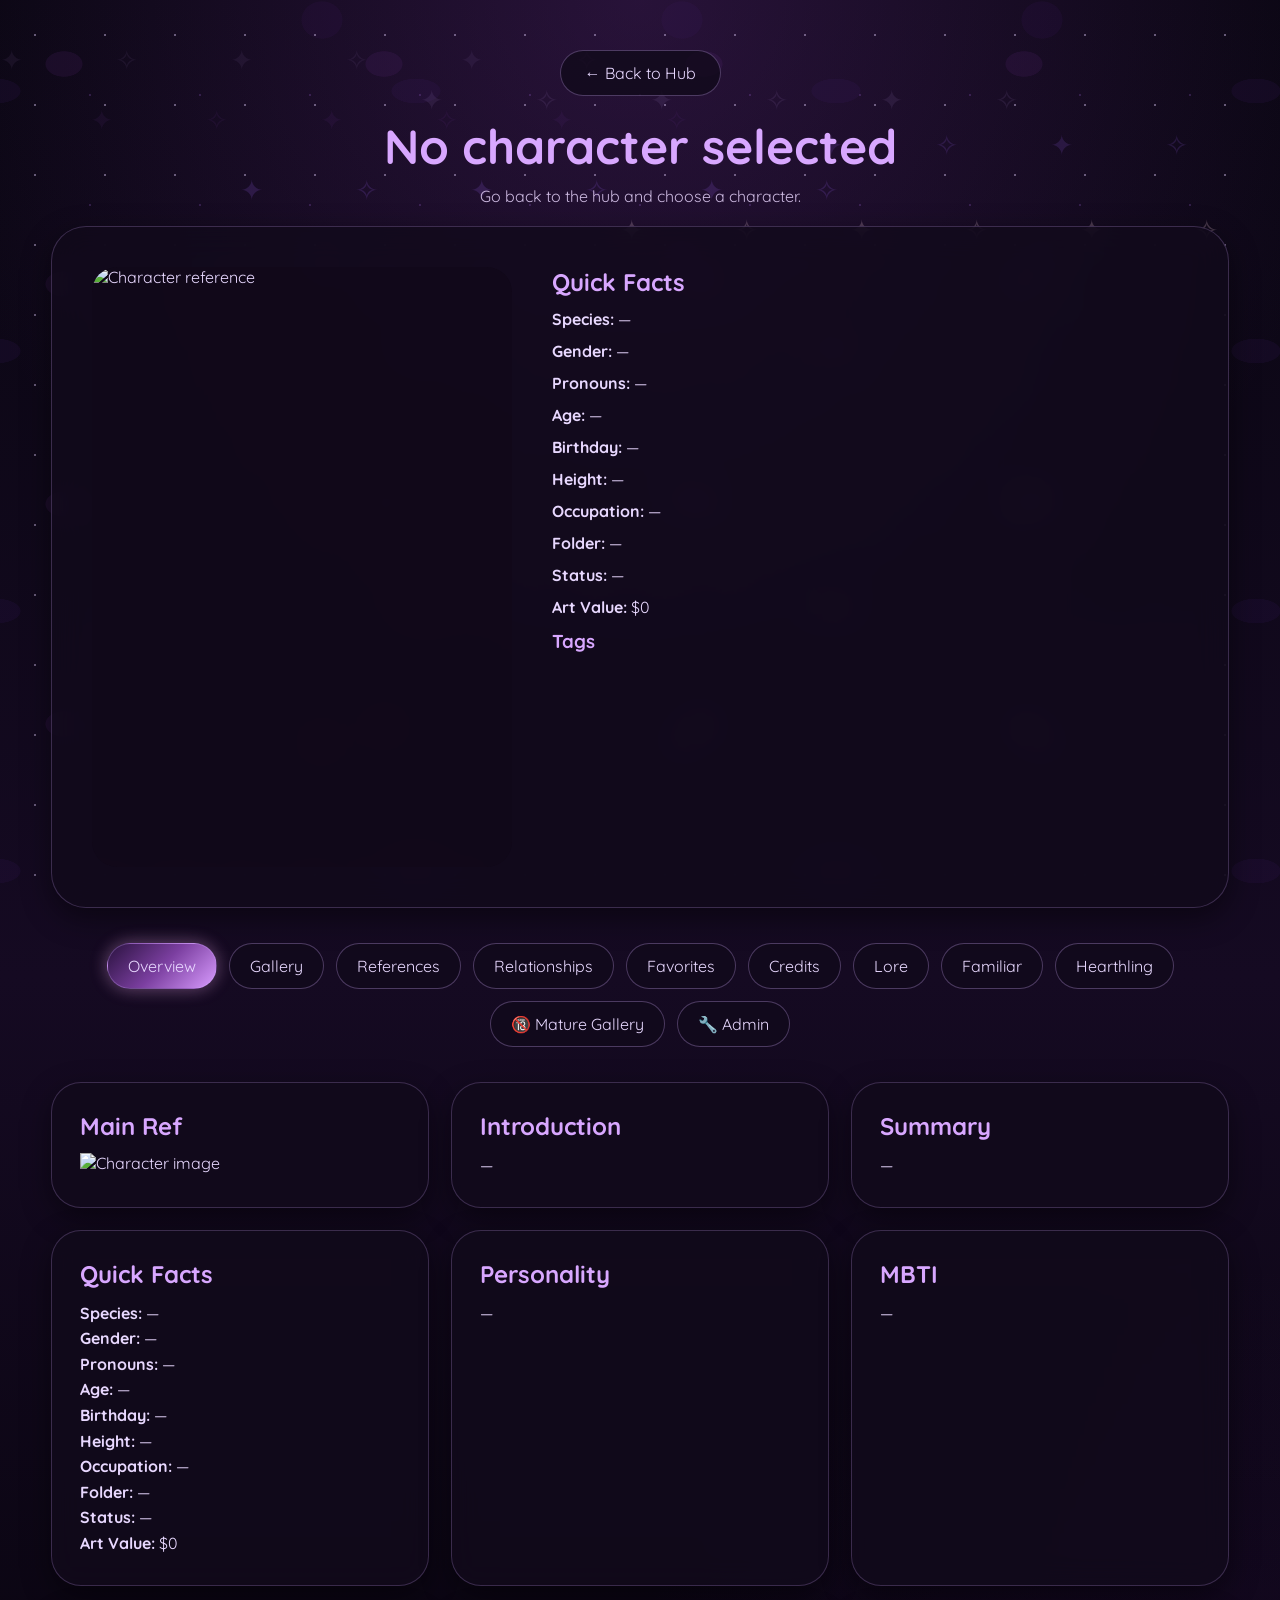
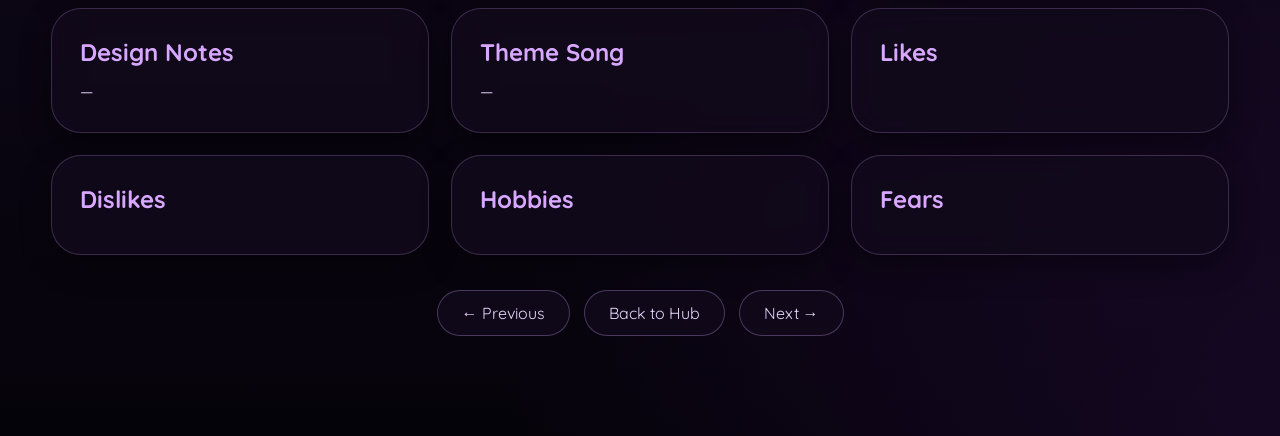
==== commit 012ced0d: "Update index.html" ====
--- a/characters/index.html
+++ b/characters/index.html
@@ -4,7 +4,7 @@
 <meta charset="UTF-8">
 <meta name="viewport" content="width=device-width, initial-scale=1.0">
 
-<title>Character | LunaHub</title>
+<title>Character | StarSundae Character Hub</title>
 
 <link rel="stylesheet" href="../style.css?v=153">
 
@@ -85,13 +85,15 @@
             </div>
             <p><strong>Folder:</strong> <span id="folder">—</span></p>
             <p><strong>Status:</strong> <span id="status">—</span></p>
+            <p><strong>Art Value:</strong> <span id="artValue">$0</span></p>
 
             <h3>Tags</h3>
             <div id="tags" class="tag-list"></div>
         </aside>
     </section>
 
-    <nav class="tabs" id="tabs">
+    <div class="profile-dashboard">
+        <nav class="tabs" id="tabs">
         <button class="tab-button active" data-tab="overview">Overview</button>
         <button class="tab-button" data-tab="gallery">Gallery</button>
         <button class="tab-button" data-tab="references">References</button>
@@ -99,14 +101,35 @@
         <button class="tab-button" data-tab="favorites">Favorites</button>
         <button class="tab-button" data-tab="credits">Credits</button>
         <button class="tab-button" data-tab="lore">Lore</button>
+        <button id="familiarTabButton" class="tab-button optional-companion-tab" data-tab="familiar">Familiar</button>
+        <button id="hearthlingTabButton" class="tab-button optional-companion-tab" data-tab="hearthling">Hearthling</button>
         <button class="tab-button" data-tab="nsfw">🔞 Mature Gallery</button>
         <button class="tab-button" data-tab="admin">🔧 Admin</button>
-    </nav>
+        </nav>
+
+        <div class="profile-dashboard-content">
 
     <section id="overview" class="tab-panel active">
         <div class="content-grid">
-            <div class="content-card wide-card"><h2>Introduction</h2><p id="introduction">—</p></div>
-            <div class="content-card wide-card"><h2>Summary</h2><p id="summary">—</p></div>
+            <div class="content-card dashboard-main-ref-card">
+                <h2>Main Ref</h2>
+                <img id="dashboardMainRef" class="dashboard-main-ref" src="../images/placeholder.png" alt="Character image">
+            </div>
+            <div class="content-card dashboard-intro-card"><h2>Introduction</h2><p id="introduction">—</p></div>
+            <div class="content-card dashboard-summary-card"><h2>Summary</h2><p id="summary">—</p></div>
+            <div class="content-card dashboard-quick-card">
+                <h2>Quick Facts</h2>
+                <p><strong>Species:</strong> <span id="dashboardSpecies">—</span></p>
+                <p><strong>Gender:</strong> <span id="dashboardGender">—</span></p>
+                <p><strong>Pronouns:</strong> <span id="dashboardPronouns">—</span></p>
+                <p><strong>Age:</strong> <span id="dashboardAge">—</span></p>
+                <p><strong>Birthday:</strong> <span id="dashboardBirthday">—</span></p>
+                <p><strong>Height:</strong> <span id="dashboardHeight">—</span></p>
+                <p><strong>Occupation:</strong> <span id="dashboardOccupation">—</span></p>
+                <p><strong>Folder:</strong> <span id="dashboardFolder">—</span></p>
+                <p><strong>Status:</strong> <span id="dashboardStatus">—</span></p>
+                <p><strong>Art Value:</strong> <span id="dashboardArtValue">$0</span></p>
+            </div>
             <div class="content-card"><h2>Personality</h2><p id="personality">—</p></div>
             <div class="content-card"><h2>MBTI</h2><p id="mbti">—</p></div>
            <div class="content-card"><h2>Design Notes</h2><p id="designNotes">—</p></div>
@@ -176,6 +199,63 @@
         </div>
     </section>
 
+
+    <section id="familiar" class="tab-panel companion-tab-panel">
+        <div class="companion-page">
+            <div class="companion-top-row">
+                <div class="companion-image-card">
+                    <img id="familiarImage" class="companion-image" src="../images/placeholder.png" alt="Familiar image">
+                </div>
+
+                <div class="companion-facts-card">
+                    <h2 id="familiarName">Familiar</h2>
+                    <div class="companion-facts-grid">
+                        <p><strong>Species:</strong> <span id="familiarSpecies">—</span></p>
+                        <p><strong>Bond Type:</strong> <span id="familiarBondType">—</span></p>
+                        <p><strong>Personality:</strong> <span id="familiarPersonality">—</span></p>
+                        <p><strong>Magic:</strong> <span id="familiarMagic">—</span></p>
+                        <p><strong>Ability:</strong> <span id="familiarAbility">—</span></p>
+                        <p><strong>Accessory:</strong> <span id="familiarAccessory">—</span></p>
+                        <p><strong>Favorite Treat:</strong> <span id="familiarFavoriteTreat">—</span></p>
+                    </div>
+                </div>
+            </div>
+
+            <div class="companion-summary-card">
+                <h2>Summary</h2>
+                <p id="familiarSummary">—</p>
+            </div>
+        </div>
+    </section>
+
+    <section id="hearthling" class="tab-panel companion-tab-panel">
+        <div class="companion-page">
+            <div class="companion-top-row">
+                <div class="companion-image-card">
+                    <img id="hearthlingImage" class="companion-image" src="../images/placeholder.png" alt="Hearthling image">
+                </div>
+
+                <div class="companion-facts-card">
+                    <h2 id="hearthlingName">Hearthling</h2>
+                    <div class="companion-facts-grid">
+                        <p><strong>Species:</strong> <span id="hearthlingSpecies">—</span></p>
+                        <p><strong>Body Type:</strong> <span id="hearthlingBodyType">—</span></p>
+                        <p><strong>Magic:</strong> <span id="hearthlingMagic">—</span></p>
+                        <p><strong>Wisp:</strong> <span id="hearthlingWisp">—</span></p>
+                        <p><strong>Mutation:</strong> <span id="hearthlingMutation">—</span></p>
+                        <p><strong>Companion:</strong> <span id="hearthlingCompanion">—</span></p>
+                        <p><strong>Rarity:</strong> <span id="hearthlingRarity">—</span></p>
+                    </div>
+                </div>
+            </div>
+
+            <div class="companion-summary-card">
+                <h2>Summary</h2>
+                <p id="hearthlingSummary">—</p>
+            </div>
+        </div>
+    </section>
+
     <section id="nsfw" class="tab-panel">
         <div class="section-title">
             <h2>🔞 Mature Gallery</h2>
@@ -199,7 +279,7 @@
         <div id="adminTools" class="admin-generator" style="display:none;">
             <h2>Gallery Line Generator</h2>
 
-            <input id="genTitle" placeholder="Image title">
+            <input id="genTitle" placeholder="Image title, ex: Ref Sheet [$50]">
             <input id="genPath" placeholder="images/character/file.png">
             <input id="genCredits" placeholder="Artist:Name;Base:Name">
 
@@ -209,6 +289,9 @@
             <button id="copyLine">Copy Line</button>
         </div>
     </section>
+
+        </div>
+    </div>
 
     <div class="profile-nav">
         <a id="prevCharacter" href="../index.html">← Previous</a>
@@ -241,15 +324,6 @@
 const params = new URLSearchParams(window.location.search);
 const SLUG = params.get("slug");
 
-function normalizeHubKey(value) {
-    const hub = String(value || "").trim().toLowerCase();
-
-    if (hub === "starhub" || hub === "star") return "star";
-    if (hub === "lunahub" || hub === "luna") return "luna";
-
-    return hub;
-}
-
 let allCharacters = [];
 let currentCharacter = null;
 let customCssLoaded = "";
@@ -263,6 +337,15 @@
     if (path.startsWith("/")) return window.location.origin + path;
 
     return window.location.origin + "/" + path;
+}
+
+function normalizeHubKey(value) {
+    const hub = String(value || "").trim().toLowerCase();
+
+    if (hub === "starhub" || hub === "star") return "star";
+    if (hub === "lunahub" || hub === "luna") return "luna";
+
+    return hub;
 }
 
 function getHubImage(character, path) {
@@ -352,7 +435,7 @@
         const link = document.createElement("a");
         link.className = "tag";
         link.textContent = world.name;
-        link.href = `https://characterhub.pages.dev/world/?slug=${encodeURIComponent(world.slug)}`;
+        link.href = `../world/index.html?slug=${encodeURIComponent(world.slug)}`;
 
         box.appendChild(link);
     });
@@ -438,6 +521,45 @@
     };
 }
 
+function getImageValue(image) {
+    const item = normalizeImageItem(image);
+    const label = item?.label || "";
+
+    // Supported syntax in the existing image title/label:
+    // Ref Sheet [$50]
+    // Headshot [50]
+    // Fullbody value:50
+    // Chibi value=$25
+    const match =
+        label.match(/\[\s*\$?\s*(\d+(?:\.\d{1,2})?)\s*\]/) ||
+        label.match(/value\s*[:=]\s*\$?\s*(\d+(?:\.\d{1,2})?)/i);
+
+    return match ? Number(match[1]) : 0;
+}
+
+function calculateCharacterValue(character) {
+    const allImages = [
+        ...(Array.isArray(character?.gallery) ? character.gallery : []),
+        ...(Array.isArray(character?.references) ? character.references : []),
+        ...(Array.isArray(character?.nsfwGallery) ? character.nsfwGallery : [])
+    ];
+
+    if (Array.isArray(character?.auGalleries)) {
+        character.auGalleries.forEach(au => {
+            if (Array.isArray(au?.images)) allImages.push(...au.images);
+        });
+    }
+
+    return allImages.reduce((total, image) => total + getImageValue(image), 0);
+}
+
+function formatMoney(value) {
+    return "$" + Number(value || 0).toLocaleString(undefined, {
+        minimumFractionDigits: 0,
+        maximumFractionDigits: 2
+    });
+}
+
 function renderImageCreditPills(card, item) {
     if (!Array.isArray(item.credits) || item.credits.length === 0) return;
 
@@ -471,13 +593,64 @@
         card.className = "image-card";
 
         const img = document.createElement("img");
-        img.src = getHubImage(currentCharacter, item.url) || getImage(item.url);
+        img.src = getImage(item.url);
         img.alt = `${name || "Character"} image`;
-        img.addEventListener("click", () => openLightbox(getHubImage(currentCharacter, item.url) || getImage(item.url)));
+        img.addEventListener("click", () => openLightbox(getImage(item.url)));
 
         const wrapper = document.createElement("div");
         wrapper.className = "watermarked-image";
         wrapper.appendChild(img);
+
+        card.appendChild(wrapper);
+
+        if (item.label) {
+            const caption = document.createElement("p");
+            caption.className = "image-title";
+         caption.textContent =
+    item.label.replace(/\[\$\d+(?:\.\d+)?\]/g, "").trim();
+            card.appendChild(caption);
+        }
+
+        renderImageCreditPills(card, item);
+        grid.appendChild(card);
+    });
+
+    if (!grid.children.length) grid.innerHTML = "<p>No images yet.</p>";
+}
+
+function renderNSFWImages(images, name) {
+    const grid = document.getElementById("nsfwGalleryGrid");
+    if (!grid) return;
+
+    grid.innerHTML = "";
+
+    if (!Array.isArray(images) || images.length === 0) {
+        grid.innerHTML = "<p>No mature images yet.</p>";
+        return;
+    }
+
+    images.forEach(rawItem => {
+        const item = normalizeImageItem(rawItem);
+        if (!item || !item.url) return;
+
+        const card = document.createElement("div");
+        card.className = "image-card nsfw-card";
+
+        const img = document.createElement("img");
+        img.src = getImage(item.url);
+        img.alt = `${name || "Character"} mature gallery image`;
+
+        const overlay = document.createElement("div");
+        overlay.className = "nsfw-overlay";
+        overlay.innerHTML = `
+            <strong>🔞 Mature Content</strong>
+            <small>Click to reveal</small>
+        `;
+
+        const wrapper = document.createElement("div");
+        wrapper.className = "watermarked-image";
+        wrapper.appendChild(img);
+        wrapper.appendChild(overlay);
 
         card.appendChild(wrapper);
 
@@ -489,56 +662,6 @@
         }
 
         renderImageCreditPills(card, item);
-        grid.appendChild(card);
-    });
-
-    if (!grid.children.length) grid.innerHTML = "<p>No images yet.</p>";
-}
-
-function renderNSFWImages(images, name) {
-    const grid = document.getElementById("nsfwGalleryGrid");
-    if (!grid) return;
-
-    grid.innerHTML = "";
-
-    if (!Array.isArray(images) || images.length === 0) {
-        grid.innerHTML = "<p>No mature images yet.</p>";
-        return;
-    }
-
-    images.forEach(rawItem => {
-        const item = normalizeImageItem(rawItem);
-        if (!item || !item.url) return;
-
-        const card = document.createElement("div");
-        card.className = "image-card nsfw-card";
-
-        const img = document.createElement("img");
-        img.src = getHubImage(currentCharacter, item.url) || getImage(item.url);
-        img.alt = `${name || "Character"} mature gallery image`;
-
-        const overlay = document.createElement("div");
-        overlay.className = "nsfw-overlay";
-        overlay.innerHTML = `
-            <strong>🔞 Mature Content</strong>
-            <small>Click to reveal</small>
-        `;
-
-        const wrapper = document.createElement("div");
-        wrapper.className = "watermarked-image";
-        wrapper.appendChild(img);
-        wrapper.appendChild(overlay);
-
-        card.appendChild(wrapper);
-
-        if (item.label) {
-            const caption = document.createElement("p");
-            caption.className = "image-title";
-            caption.textContent = item.label;
-            card.appendChild(caption);
-        }
-
-        renderImageCreditPills(card, item);
 
         card.addEventListener("click", event => {
             if (event.target.closest("a")) return;
@@ -548,7 +671,7 @@
                 return;
             }
 
-            openLightbox(getHubImage(currentCharacter, item.url) || getImage(item.url));
+            openLightbox(getImage(item.url));
         });
 
         grid.appendChild(card);
@@ -574,7 +697,8 @@
         return allCharacters.find(c => String(c.slug).trim() === cleanSlug) || null;
     }
 
-    const [hubKey, realSlug] = cleanSlug.split(":");
+    const [rawHubKey, realSlug] = cleanSlug.split(":");
+    const hubKey = normalizeHubKey(rawHubKey);
     const hub = HUBS[hubKey];
 
     if (!hub || !realSlug) return null;
@@ -601,7 +725,8 @@
     const cleanSlug = String(slug).trim();
 
     if (cleanSlug.includes(":")) {
-        const [hubKey, realSlug] = cleanSlug.split(":");
+        const [rawHubKey, realSlug] = cleanSlug.split(":");
+        const hubKey = normalizeHubKey(rawHubKey);
         const hub = HUBS[hubKey];
 
         if (hub && realSlug) {
@@ -628,7 +753,11 @@
 
         const name = linkedCharacter?.name || rel.name || "Unnamed";
         const species = linkedCharacter?.species || "";
-        const icon = linkedCharacter?.icon || "";
+       const icon =
+    linkedCharacter?.icon ||
+    linkedCharacter?.mainRef ||
+    linkedCharacter?.mainImage ||
+    "";
         const type = rel.type || "Connection";
         const notes = rel.notes || "";
         const slug = rel.slug || "";
@@ -636,8 +765,10 @@
         const card = document.createElement("div");
         card.className = "relationship-card relationship-preview-card";
 
+        const iconUrl = icon ? getHubImage(linkedCharacter, icon) : "";
+
         card.innerHTML = `
-            ${icon ? `<img src="${getHubImage(linkedCharacter, icon)}" alt="${name}">` : ""}
+            ${iconUrl ? `<img src="${iconUrl}" alt="${name}" onerror="this.style.display='none'">` : ""}
             <h3>${name}</h3>
             ${species ? `<p>${species}</p>` : ""}
             <span class="relationship-type">${type}</span>
@@ -688,6 +819,83 @@
     });
 }
 
+
+function hasCompanionData(character, type) {
+    const prefix = type === "familiar" ? "familiar" : "hearthling";
+    return Boolean(
+        character?.[`${prefix}Name`] ||
+        character?.[`${prefix}Image`] ||
+        character?.[`${prefix}Summary`]
+    );
+}
+
+function setOptionalTab(tabId, panelId, shouldShow) {
+    const tab = document.getElementById(tabId);
+    const panel = document.getElementById(panelId);
+
+    if (tab) tab.style.display = shouldShow ? "" : "none";
+    if (!shouldShow && panel) panel.classList.remove("active");
+}
+
+function ensureVisibleActiveTab() {
+    const activeButton = document.querySelector(".tab-button.active");
+    const activePanel = document.querySelector(".tab-panel.active");
+
+    if (activeButton && activeButton.style.display !== "none" && activePanel) return;
+
+    document.querySelectorAll(".tab-button").forEach(btn => btn.classList.remove("active"));
+    document.querySelectorAll(".tab-panel").forEach(panel => panel.classList.remove("active"));
+
+    const overviewButton = document.querySelector('[data-tab="overview"]');
+    const overviewPanel = document.getElementById("overview");
+
+    if (overviewButton) overviewButton.classList.add("active");
+    if (overviewPanel) overviewPanel.classList.add("active");
+}
+
+function fillCompanionImage(id, character, path, fallbackAlt) {
+    const img = document.getElementById(id);
+    if (!img) return;
+
+    img.src = getHubImage(character, path) || getImage("../images/placeholder.png");
+    img.alt = fallbackAlt || "Companion image";
+}
+
+function renderCompanionTabs(character) {
+    const hasFamiliar = hasCompanionData(character, "familiar");
+    const hasHearthling = hasCompanionData(character, "hearthling");
+
+    setOptionalTab("familiarTabButton", "familiar", hasFamiliar);
+    setOptionalTab("hearthlingTabButton", "hearthling", hasHearthling);
+    ensureVisibleActiveTab();
+
+    if (hasFamiliar) {
+        setText("familiarName", character.familiarName, "Familiar");
+        setText("familiarSpecies", character.familiarSpecies);
+        setText("familiarBondType", character.familiarBondType);
+        setText("familiarPersonality", character.familiarPersonality);
+        setText("familiarMagic", character.familiarMagic);
+        setText("familiarAbility", character.familiarAbility);
+        setText("familiarAccessory", character.familiarAccessory);
+        setText("familiarFavoriteTreat", character.familiarFavoriteTreat);
+        setText("familiarSummary", character.familiarSummary, "No familiar summary yet.");
+        fillCompanionImage("familiarImage", character, character.familiarImage, `${character.familiarName || "Familiar"} image`);
+    }
+
+    if (hasHearthling) {
+        setText("hearthlingName", character.hearthlingName, "Hearthling");
+        setText("hearthlingSpecies", character.hearthlingSpecies);
+        setText("hearthlingBodyType", character.hearthlingBodyType);
+        setText("hearthlingMagic", character.hearthlingMagic);
+        setText("hearthlingWisp", character.hearthlingWisp);
+        setText("hearthlingMutation", character.hearthlingMutation);
+        setText("hearthlingCompanion", character.hearthlingCompanion);
+        setText("hearthlingRarity", character.hearthlingRarity);
+        setText("hearthlingSummary", character.hearthlingSummary, "No hearthling summary yet.");
+        fillCompanionImage("hearthlingImage", character, character.hearthlingImage, `${character.hearthlingName || "Hearthling"} image`);
+    }
+}
+
 function setupTabs() {
     const buttons = document.querySelectorAll(".tab-button");
 
@@ -777,7 +985,8 @@
     "layout-classic",
     "layout-visual-novel",
     "layout-magazine",
-    "layout-minimal"
+    "layout-minimal",
+    "layout-dashboard"
 );
 
 const layoutClass = "layout-" + (character.layout || "Default")
@@ -790,7 +999,7 @@
 
     loadCustomCss(character.customCss);
 
-    document.title = `${character.name || "Character"} | LunaHub`;
+    document.title = `${character.name || "Character"} | StarSundae Character Hub`;
 
     setText("characterName", character.name, "Unnamed Character");
     setText("characterSpecies", character.species, "");
@@ -804,6 +1013,18 @@
     setText("occupation", character.occupation);
     setText("folder", character.folder);
     setText("status", character.status);
+    setText("dashboardSpecies", character.species);
+    setText("dashboardGender", character.gender);
+    setText("dashboardPronouns", character.pronouns);
+    setText("dashboardAge", character.age);
+    setText("dashboardBirthday", character.birthday);
+    setText("dashboardHeight", character.height);
+    setText("dashboardOccupation", character.occupation);
+    setText("dashboardFolder", character.folder);
+    setText("dashboardStatus", character.status);
+    const calculatedArtValue = formatMoney(calculateCharacterValue(character));
+    setText("artValue", calculatedArtValue, "$0");
+    setText("dashboardArtValue", calculatedArtValue, "$0");
 
     setText("introduction", character.introduction, "No introduction yet.");
     setText("summary", character.summary, "No summary yet.");
@@ -833,6 +1054,12 @@
     renderCreditPills("mainCreditPills", character.credits);
     renderCreditPills("creditsPills", character.credits);
 
+
+    const dashboardArtValue = document.getElementById("dashboardArtValue");
+    if (dashboardArtValue) {
+        dashboardArtValue.textContent = formatMoney(calculateCharacterValue(character));
+    }
+
     renderTags("tags", character.tags);
     renderCharacterWorlds(character.worlds);
     renderTags("likes", character.likes);
@@ -846,10 +1073,18 @@
         mainRef.alt = `${character.name || "Character"} reference`;
     }
 
+    const dashboardMainRef = document.getElementById("dashboardMainRef");
+    if (dashboardMainRef) {
+        dashboardMainRef.src = getHubImage(character, character.mainRef || character.icon) || getImage("images/placeholder.png");
+        dashboardMainRef.alt = `${character.name || "Character"} image`;
+    }
+
     renderImages("galleryGrid", character.gallery, character.name);
     renderImages("referencesGrid", character.references, character.name);
     renderNSFWImages(character.nsfwGallery, character.name);
     renderRelationships(character.relationships);
+
+    renderCompanionTabs(character);
 
     renderAuTabs(character);
     setupTabs();
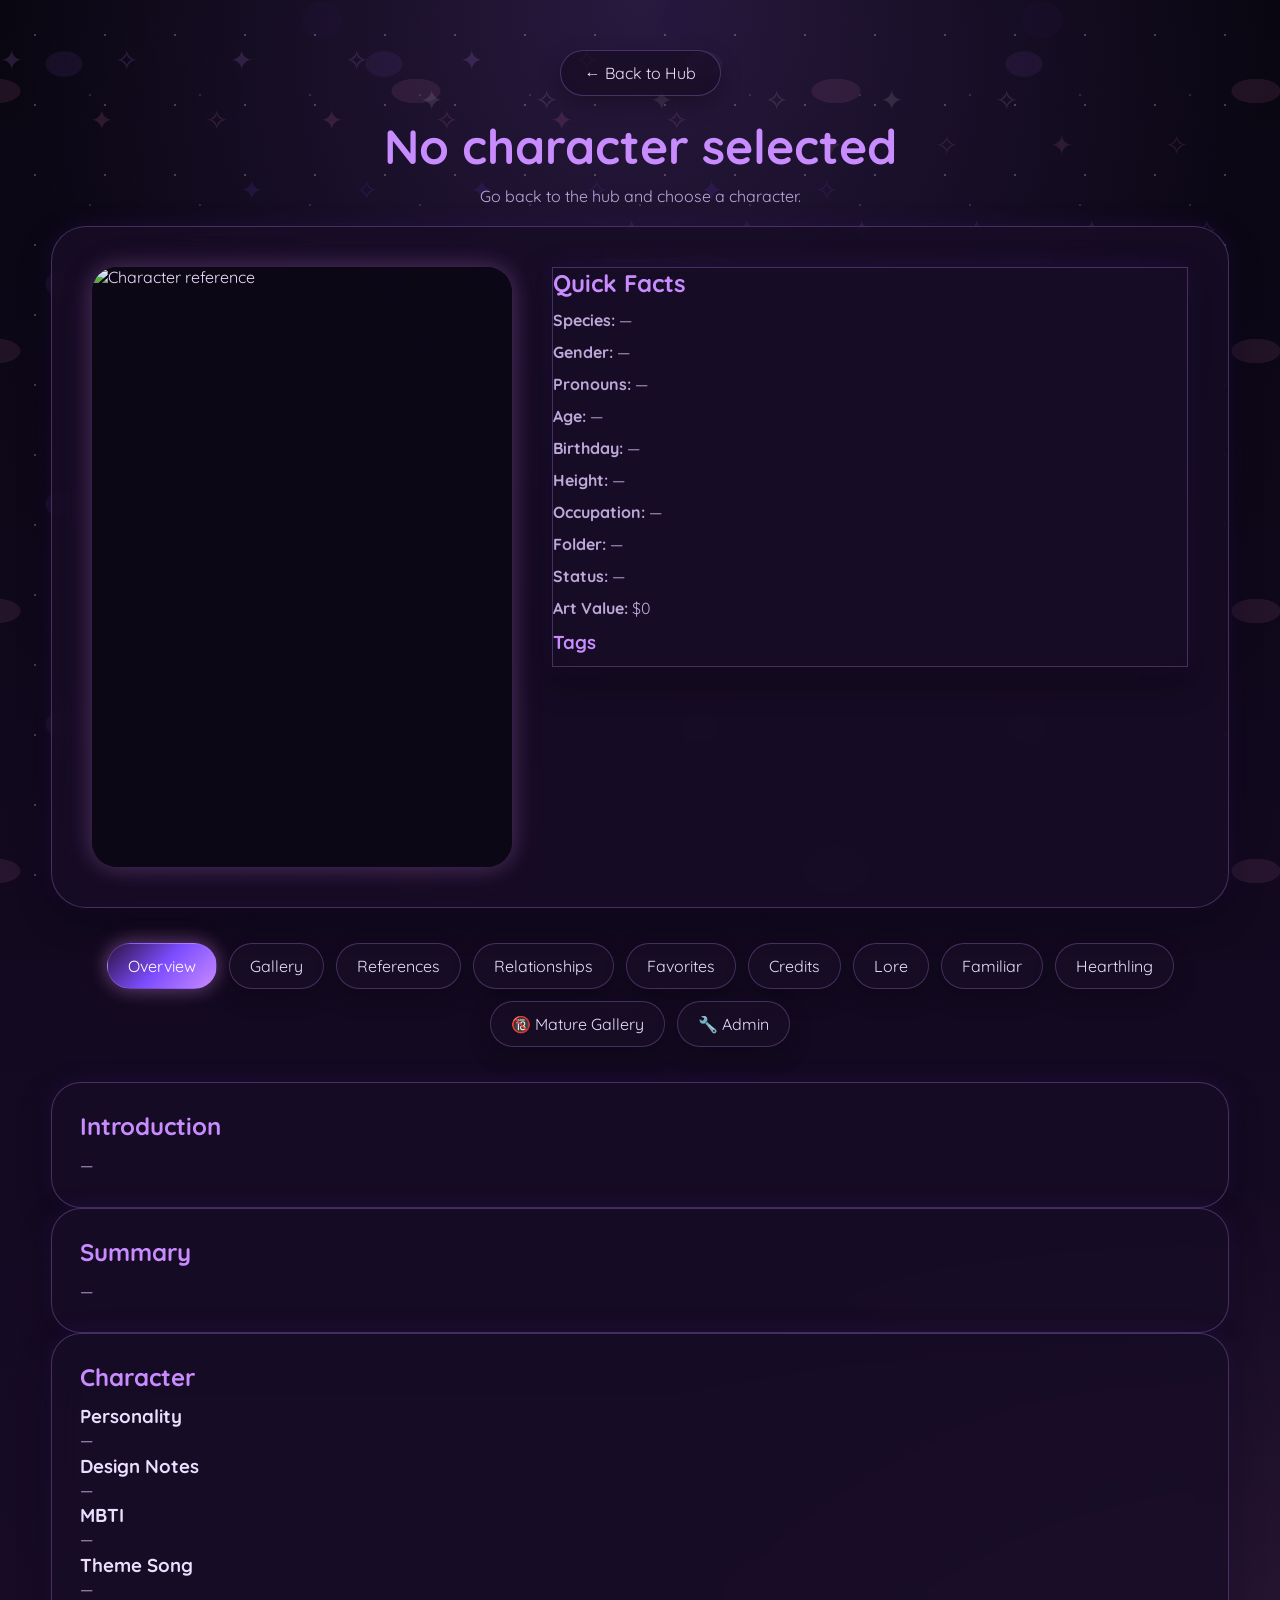
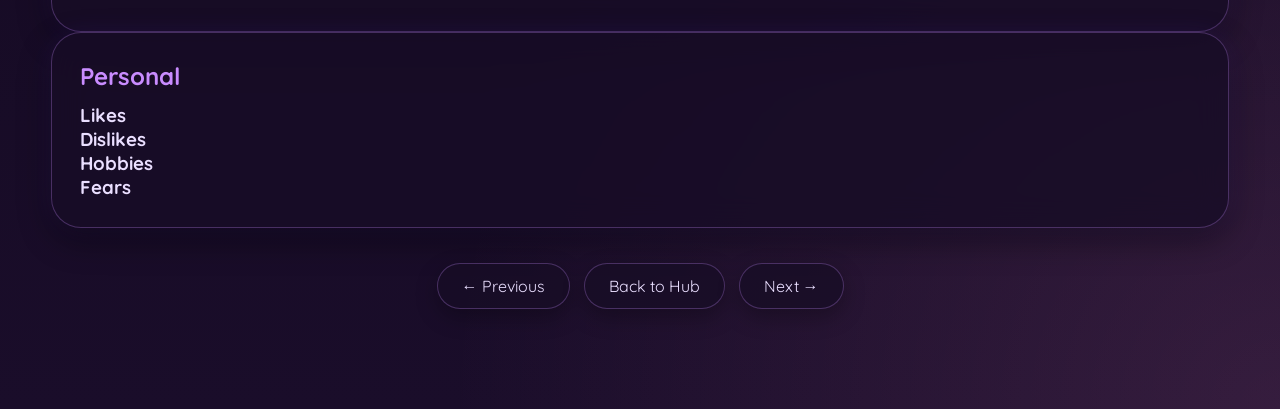
==== commit f3462cd7: "Update index.html" ====
--- a/characters/index.html
+++ b/characters/index.html
@@ -4,7 +4,7 @@
 <meta charset="UTF-8">
 <meta name="viewport" content="width=device-width, initial-scale=1.0">
 
-<title>Character | StarSundae Character Hub</title>
+<title>Character | Lunabrew Character Hub</title>
 
 <link rel="stylesheet" href="../style.css?v=153">
 
@@ -110,13 +110,23 @@
         <div class="profile-dashboard-content">
 
     <section id="overview" class="tab-panel active">
-        <div class="content-grid">
+        <div class="dashboard-overview-grid">
+
             <div class="content-card dashboard-main-ref-card">
                 <h2>Main Ref</h2>
                 <img id="dashboardMainRef" class="dashboard-main-ref" src="../images/placeholder.png" alt="Character image">
             </div>
-            <div class="content-card dashboard-intro-card"><h2>Introduction</h2><p id="introduction">—</p></div>
-            <div class="content-card dashboard-summary-card"><h2>Summary</h2><p id="summary">—</p></div>
+
+            <div class="content-card dashboard-intro-card">
+                <h2>Introduction</h2>
+                <p id="introduction">—</p>
+            </div>
+
+            <div class="content-card dashboard-summary-card">
+                <h2>Summary</h2>
+                <p id="summary">—</p>
+            </div>
+
             <div class="content-card dashboard-quick-card">
                 <h2>Quick Facts</h2>
                 <p><strong>Species:</strong> <span id="dashboardSpecies">—</span></p>
@@ -130,14 +140,59 @@
                 <p><strong>Status:</strong> <span id="dashboardStatus">—</span></p>
                 <p><strong>Art Value:</strong> <span id="dashboardArtValue">$0</span></p>
             </div>
-            <div class="content-card"><h2>Personality</h2><p id="personality">—</p></div>
-            <div class="content-card"><h2>MBTI</h2><p id="mbti">—</p></div>
-           <div class="content-card"><h2>Design Notes</h2><p id="designNotes">—</p></div>
-            <div class="content-card"><h2>Theme Song</h2><p id="themeSong">—</p></div>
-            <div class="content-card"><h2>Likes</h2><div id="likes" class="tag-list"></div></div>
-            <div class="content-card"><h2>Dislikes</h2><div id="dislikes" class="tag-list"></div></div>
-            <div class="content-card"><h2>Hobbies</h2><div id="hobbies" class="tag-list"></div></div>
-            <div class="content-card"><h2>Fears</h2><div id="fears" class="tag-list"></div></div>
+
+            <div class="content-card dashboard-character-card">
+                <h2>Character</h2>
+
+                <div class="dashboard-subsection">
+                    <h3>Personality</h3>
+                    <p id="personality">—</p>
+                </div>
+
+                <div class="dashboard-subsection">
+                    <h3>Design Notes</h3>
+                    <p id="designNotes">—</p>
+                </div>
+
+                <div class="dashboard-mini-grid">
+                    <div>
+                        <h3>MBTI</h3>
+                        <p id="mbti">—</p>
+                    </div>
+
+                    <div>
+                        <h3>Theme Song</h3>
+                        <p id="themeSong">—</p>
+                    </div>
+                </div>
+            </div>
+
+            <div class="content-card dashboard-personal-card">
+                <h2>Personal</h2>
+
+                <div class="dashboard-list-grid">
+                    <div>
+                        <h3>Likes</h3>
+                        <div id="likes" class="tag-list"></div>
+                    </div>
+
+                    <div>
+                        <h3>Dislikes</h3>
+                        <div id="dislikes" class="tag-list"></div>
+                    </div>
+
+                    <div>
+                        <h3>Hobbies</h3>
+                        <div id="hobbies" class="tag-list"></div>
+                    </div>
+
+                    <div>
+                        <h3>Fears</h3>
+                        <div id="fears" class="tag-list"></div>
+                    </div>
+                </div>
+            </div>
+
         </div>
     </section>
 
@@ -865,10 +920,6 @@
     const hasFamiliar = hasCompanionData(character, "familiar");
     const hasHearthling = hasCompanionData(character, "hearthling");
 
-    setOptionalTab("familiarTabButton", "familiar", hasFamiliar);
-    setOptionalTab("hearthlingTabButton", "hearthling", hasHearthling);
-    ensureVisibleActiveTab();
-
     if (hasFamiliar) {
         setText("familiarName", character.familiarName, "Familiar");
         setText("familiarSpecies", character.familiarSpecies);
@@ -894,6 +945,131 @@
         setText("hearthlingSummary", character.hearthlingSummary, "No hearthling summary yet.");
         fillCompanionImage("hearthlingImage", character, character.hearthlingImage, `${character.hearthlingName || "Hearthling"} image`);
     }
+}
+
+
+function hasTextValue(value) {
+    return value !== undefined && value !== null && String(value).trim() !== "";
+}
+
+function hasArrayItems(value) {
+    return Array.isArray(value) && value.length > 0;
+}
+
+function hasImages(value) {
+    return Array.isArray(value) && value.length > 0;
+}
+
+function hasFavoriteData(character) {
+    const fav = character?.favorites || {};
+    return [
+        fav.food,
+        fav.drink,
+        fav.color,
+        fav.season,
+        fav.flower,
+        fav.scent,
+        fav.music,
+        fav.animal
+    ].some(hasTextValue);
+}
+
+function hasCreditsData(character) {
+    const credits = character?.credits || {};
+    return [
+        credits.owner,
+        credits.designer,
+        credits.artist,
+        credits.colorist,
+        credits.permissions,
+        credits.tradeStatus,
+        credits.resaleStatus
+    ].some(hasTextValue) || hasArrayItems(credits.baseMakers);
+}
+
+function hasLoreData(character) {
+    return [
+        character?.trivia,
+        character?.quotes,
+        character?.lore
+    ].some(hasTextValue);
+}
+
+function hasOverviewData(character) {
+    return [
+        character?.mainRef,
+        character?.icon,
+        character?.introduction,
+        character?.summary,
+        character?.personality,
+        character?.mbti,
+        character?.designNotes,
+        character?.themeSong,
+        character?.species,
+        character?.gender,
+        character?.pronouns,
+        character?.age,
+        character?.birthday,
+        character?.height,
+        character?.occupation,
+        character?.folder,
+        character?.status
+    ].some(hasTextValue) ||
+    hasArrayItems(character?.likes) ||
+    hasArrayItems(character?.dislikes) ||
+    hasArrayItems(character?.hobbies) ||
+    hasArrayItems(character?.fears);
+}
+
+function setTabVisibility(tabName, shouldShow) {
+    const button = document.querySelector(`.tab-button[data-tab="${tabName}"]`);
+    const panel = document.getElementById(tabName);
+
+    if (button) button.style.display = shouldShow ? "" : "none";
+    if (!shouldShow && panel) panel.classList.remove("active");
+}
+
+function resetToFirstVisibleTab() {
+    const activeButton = document.querySelector(".tab-button.active");
+    const activePanel = document.querySelector(".tab-panel.active");
+
+    if (activeButton && activePanel && activeButton.style.display !== "none") {
+        return;
+    }
+
+    document.querySelectorAll(".tab-button").forEach(button => button.classList.remove("active"));
+    document.querySelectorAll(".tab-panel").forEach(panel => panel.classList.remove("active"));
+
+    const firstVisibleButton = Array.from(document.querySelectorAll(".tab-button"))
+        .find(button => button.style.display !== "none");
+
+    if (!firstVisibleButton) return;
+
+    firstVisibleButton.classList.add("active");
+
+    const firstPanel = document.getElementById(firstVisibleButton.dataset.tab);
+    if (firstPanel) firstPanel.classList.add("active");
+}
+
+function updateOptionalTabs(character) {
+    setTabVisibility("overview", hasOverviewData(character));
+    setTabVisibility("gallery", hasImages(character?.gallery));
+    setTabVisibility("references", hasImages(character?.references));
+    setTabVisibility("relationships", hasArrayItems(character?.relationships));
+    setTabVisibility("favorites", hasFavoriteData(character));
+    setTabVisibility("credits", hasCreditsData(character));
+    setTabVisibility("lore", hasLoreData(character));
+    setTabVisibility("nsfw", hasImages(character?.nsfwGallery));
+
+    setTabVisibility("familiar", hasCompanionData(character, "familiar"));
+    setTabVisibility("hearthling", hasCompanionData(character, "hearthling"));
+
+    const adminButton = document.querySelector('.tab-button[data-tab="admin"]');
+    const adminPanel = document.getElementById("admin");
+    if (adminButton) adminButton.style.display = "none";
+    if (adminPanel) adminPanel.classList.remove("active");
+
+    resetToFirstVisibleTab();
 }
 
 function setupTabs() {
@@ -1087,6 +1263,7 @@
     renderCompanionTabs(character);
 
     renderAuTabs(character);
+    updateOptionalTabs(character);
     setupTabs();
 
     setupPrevNext();
--- a/style.css
+++ b/style.css
@@ -1,6 +1,4 @@
 @import url('https://fonts.googleapis.com/css2?family=Quicksand:wght@400;500;600;700&display=swap');
-
-/* Complete Gothic StarSundae Theme */
 
 * {
     margin: 0;
@@ -10,12 +8,11 @@
 
 body {
     font-family: 'Quicksand', sans-serif;
-    color: #e8d8ff;
+    color: #66547f;
     min-height: 100vh;
     background:
-        radial-gradient(circle at top, rgba(120,50,160,.28), transparent 34%),
-        radial-gradient(circle at bottom right, rgba(70,20,110,.24), transparent 32%),
-        linear-gradient(180deg,#090611 0%,#150a22 48%,#05030a 100%);
+        radial-gradient(circle at top, rgba(255,255,255,.45), transparent 30%),
+        linear-gradient(180deg,#b7d4ff 0%,#a7caff 50%,#addbff 100%);
 }
 
 body::before {
@@ -23,11 +20,11 @@
     position: fixed;
     inset: 0;
     background-image:
-        radial-gradient(rgba(230,210,255,.75) 1px, transparent 1px),
-        radial-gradient(rgba(190,120,255,.35) 1px, transparent 1px),
-        radial-gradient(ellipse at 20% 20%, rgba(120,50,160,.22) 0 18px, transparent 19px),
-        radial-gradient(ellipse at 80% 35%, rgba(70,35,120,.24) 0 24px, transparent 25px),
-        radial-gradient(ellipse at 45% 75%, rgba(80,35,120,.20) 0 20px, transparent 21px);
+        radial-gradient(rgba(255,255,255,.95) 1px, transparent 1px),
+        radial-gradient(rgba(255,180,220,.45) 1px, transparent 1px),
+        radial-gradient(ellipse at 20% 20%, rgba(255,255,255,.45) 0 18px, transparent 19px),
+        radial-gradient(ellipse at 80% 35%, rgba(255,255,255,.38) 0 24px, transparent 25px),
+        radial-gradient(ellipse at 45% 75%, rgba(255,255,255,.32) 0 20px, transparent 21px);
     background-size: 70px 70px, 110px 110px, 320px 220px, 420px 260px, 360px 240px;
     background-position: 0 0, 35px 40px, 0 20px, 80px 0, 160px 80px;
     opacity: .55;
@@ -47,24 +44,24 @@
 .site-header h1,
 .character-header h1 {
     font-size: 3rem;
-    color: #d8a7ff;
+    color: #ff8fc3;
 }
 
 .tagline,
 .character-header p {
-    color: #cbb8df;
+    color: #7c6a99;
     margin-top: 10px;
 }
 
 .hub-description {
     max-width: 700px;
     margin: 25px auto 0;
-    background: rgba(18,10,28,.78);
-    border: 1px solid rgba(210,170,255,.22);
+    background: rgba(255,255,255,.7);
+    border: 1px solid rgba(255,255,255,.85);
     border-radius: 30px;
     padding: 25px;
     line-height: 1.7;
-    color:#e8d8ff;
+    color:#66547f;
 }
 
 .search-container {
@@ -78,17 +75,17 @@
     width: 100%;
     max-width: 650px;
     padding: 18px 28px;
-    border: 1px solid rgba(210,170,255,.30);
+    border: 1px solid rgba(255,255,255,.9);
     border-radius: 999px;
-    background: rgba(18,10,28,.82);
-    color: #e8d8ff;
+    background: rgba(255,255,255,.72);
+    color: #66547f;
     font-size: 1rem;
     backdrop-filter: blur(15px);
-    box-shadow: 0 10px 25px rgba(0,0,0,.45);
+    box-shadow: 0 10px 25px rgba(170,170,220,.18);
 }
 
 #searchInput::placeholder {
-    color: rgba(220,200,240,.55);
+    color: rgba(102,84,127,.6);
 }
 
 #searchInput:focus {
@@ -112,46 +109,53 @@
     width: 100%;
     max-width: 360px;
     text-decoration: none;
-    color: #e8d8ff;
-    background: rgba(18,10,28,.82);
-    border: 1px solid rgba(210,170,255,.22);
+    color: #66547f;
+    background: rgba(255,255,255,.72);
+    border: 1px solid rgba(255,255,255,.85);
     border-radius: 35px;
     padding: 40px;
     text-align: center;
     backdrop-filter: blur(16px);
     transition: .3s;
     overflow: hidden;
-    box-shadow: 0 10px 30px rgba(0,0,0,.45);
+    box-shadow: 0 10px 30px rgba(170,170,220,.18);
 }
 
 .character-card:hover {
     transform: translateY(-8px);
-    background: rgba(210,170,255,.30);
+    background: rgba(255,255,255,.9);
     box-shadow:
-        0 12px 35px rgba(0,0,0,.55),
-        0 0 24px rgba(190,100,255,.25);
+        0 12px 35px rgba(170,170,220,.25),
+        0 0 24px rgba(255,215,234,.55);
 }
 
 .character-card img {
     width: 180px;
     height: 180px;
     object-fit: cover;
+    object-position: center top; /* Adjust face position */
     display: block;
     margin: 0 auto 25px;
-    border-radius: 50%;
-    border: 5px solid #3a1a55;
-    box-shadow: 0 0 25px rgba(190,100,255,.35);
+    border-radius: 0%;
+    border: 2px solid #ffd7ea;
+    box-shadow: 0 0 25px rgba(255,170,215,.35);
+    transform: scale(1);
+    transition: transform .3s ease;
+}
+
+.character-card:hover img {
+    transform: scale(1.3);
 }
 
 .character-card h2 {
-    color: #d8a7ff;
+    color: #ff8fc3;
     font-size: 2rem;
     margin-bottom: 10px;
 }
 
 .character-card p,
 .loading {
-    color: #cbb8df;
+    color: #7c6a99;
     text-align: center;
 }
 
@@ -160,17 +164,17 @@
     display: inline-block;
     padding: 12px 24px;
     border-radius: 999px;
-    background: rgba(18,10,28,.82);
-    border: 1px solid rgba(210,170,255,.30);
+    background: rgba(255,255,255,.72);
+    border: 1px solid rgba(255,255,255,.9);
     text-decoration: none;
-    color: #e8d8ff;
+    color: #66547f;
     margin-bottom: 20px;
     transition: .3s;
 }
 
 .back-button:hover,
 .profile-nav a:hover {
-    background: linear-gradient(135deg,#2a123f,#7b3fa0,#d99cff);
+    background: linear-gradient(135deg,#ffd7ea,#d9efff);
     transform: translateY(-2px);
 }
 
@@ -186,12 +190,12 @@
     grid-template-columns: 420px 1fr;
     gap: 40px;
     align-items: start;
-    background: rgba(18,10,28,.82);
-    border: 1px solid rgba(210,170,255,.22);
+    background: rgba(255,255,255,.72);
+    border: 1px solid rgba(255,255,255,.85);
     border-radius: 35px;
     padding: 40px;
     backdrop-filter: blur(16px);
-    box-shadow: 0 10px 30px rgba(0,0,0,.45);
+    box-shadow: 0 10px 30px rgba(170,170,220,.18);
 }
 
 .main-ref {
@@ -200,7 +204,7 @@
     object-fit: cover;
     border-radius: 25px;
     display: block;
-    background: rgba(16,8,24,.75);
+    background: rgba(255,255,255,.65);
 }
 
 .quick-facts {
@@ -211,13 +215,13 @@
 
 .quick-facts h2,
 .quick-facts h3 {
-    color: #d8a7ff;
+    color: #ff8fc3;
 }
 
 .quick-facts,
 .quick-facts p,
 .quick-facts strong {
-    color:#e8d8ff;
+    color:#66547f;
 }
 
 .tabs {
@@ -231,9 +235,9 @@
 .tab-button {
     border: none;
     cursor: pointer;
-    color: #e8d8ff;
-    background: rgba(18,10,28,.82);
-    border: 1px solid rgba(210,170,255,.30);
+    color: #66547f;
+    background: rgba(255,255,255,.72);
+    border: 1px solid rgba(255,255,255,.9);
     border-radius: 999px;
     padding: 12px 20px;
     font-family: inherit;
@@ -243,9 +247,9 @@
 
 .tab-button:hover,
 .tab-button.active {
-    background: linear-gradient(135deg,#2a123f,#7b3fa0,#d99cff);
-    color: #e8d8ff;
-    box-shadow:0 0 18px rgba(210,170,255,.18), 0 0 18px rgba(255,170,215,.25);
+    background: linear-gradient(135deg,#ffd7ea,#d9efff);
+    color: #66547f;
+    box-shadow:0 0 18px rgba(255,255,255,.55), 0 0 18px rgba(255,170,215,.25);
 }
 
 .tab-panel {
@@ -264,23 +268,23 @@
 
 .content-card,
 .relationship-card {
-    background: rgba(18,10,28,.82);
-    border: 1px solid rgba(210,170,255,.22);
+    background: rgba(255,255,255,.72);
+    border: 1px solid rgba(255,255,255,.85);
     border-radius: 30px;
     padding: 28px;
     backdrop-filter: blur(14px);
-    box-shadow: 0 10px 30px rgba(0,0,0,.42);
+    box-shadow: 0 10px 30px rgba(170,170,220,.15);
 }
 
 .content-card h2,
 .section-title h2 {
-    color: #d8a7ff;
+    color: #ff8fc3;
     margin-bottom: 12px;
 }
 
 .content-card p,
 .relationship-card p {
-    color: #e8d8ff;
+    color: #66547f;
     line-height: 1.6;
 }
 
@@ -294,9 +298,9 @@
     display: inline-block;
     padding: 8px 16px;
     border-radius: 999px;
-    background: rgba(120,60,160,.28);
-    color: #e8d8ff;
-    border: 1px solid rgba(210,170,255,.30);
+    background: #ffe7f3;
+    color: #66547f;
+    border: 1px solid rgba(255,255,255,.9);
 }
 
 .section-title {
@@ -317,13 +321,13 @@
     object-fit: cover;
     border-radius: 20px;
     cursor: pointer;
-    background: rgba(16,8,24,.75);
+    background: rgba(255,255,255,.65);
 }
 
 .image-card p {
     text-align: center;
     margin-top: 10px;
-    color: #cbb8df;
+    color: #7c6a99;
 }
 
 .lightbox {
@@ -331,7 +335,7 @@
     position: fixed;
     inset: 0;
     z-index: 9999;
-    background: rgba(2,1,6,.94);
+    background: rgba(80, 65, 100, .88);
     justify-content: center;
     align-items: center;
     padding: 30px;
@@ -352,8 +356,8 @@
     top: 20px;
     right: 30px;
     border: none;
-    background: rgba(210,170,255,.25);
-    color: #e8d8ff;
+    background: rgba(255,255,255,.75);
+    color: #66547f;
     font-size: 2rem;
     width: 50px;
     height: 50px;
@@ -382,7 +386,7 @@
 
 .character-count {
     margin-top: 18px;
-    color: #d8a7ff;
+    color: #ff8fc3;
     font-weight: 700;
 }
 
@@ -399,19 +403,19 @@
 }
 
 .relationship-type {
-    color: #d8a7ff;
+    color: #ff8fc3;
     font-weight: 700;
 }
 
 .relationship-card h3 {
-    color: #d8a7ff;
+    color: #ff8fc3;
     margin-bottom: 8px;
 }
 
 .relationship-card a {
     display: inline-block;
     margin-top: 12px;
-    color: #d8a7ff;
+    color: #ff8fc3;
     font-weight: 700;
 }
 
@@ -439,21 +443,21 @@
 
     padding: 18px 24px;
 
-    background: rgba(18,10,28,.82);
-    border: 1px solid rgba(210,170,255,.22);
+    background: rgba(255,255,255,.72);
+    border: 1px solid rgba(255,255,255,.85);
     border-radius: 24px;
 
     backdrop-filter: blur(14px);
-    box-shadow: 0 10px 30px rgba(0,0,0,.42);
+    box-shadow: 0 10px 30px rgba(170,170,220,.15);
 }
 
 .folder-heading h2 {
-    color: #d8a7ff;
+    color: #ff8fc3;
     font-size: 1.8rem;
 }
 
 .folder-heading span {
-    color: #cbb8df;
+    color: #7c6a99;
     font-weight: 700;
 }
 
@@ -478,7 +482,7 @@
 }
 
 .folder-arrow{
-    color:#d8a7ff;
+    color:#ff8fc3;
     font-size:1.2rem;
     transition:.3s;
     user-select:none;
@@ -494,13 +498,13 @@
     cursor: pointer;
     font-family: inherit;
     font-weight: 700;
-    color: #e8d8ff;
-    background: linear-gradient(135deg,#2a123f,#7b3fa0,#d99cff);
-    border: 1px solid rgba(210,170,255,.30);
+    color: #66547f;
+    background: linear-gradient(135deg,#ffd7ea,#d9efff);
+    border: 1px solid rgba(255,255,255,.9);
 }
 
 .reveal-button:hover {
-    background: linear-gradient(135deg,#2a123f,#7b3fa0,#d99cff);
+    background: linear-gradient(135deg,#ffc8e3,#c9e8ff);
 }
 
 .nsfw-card {
@@ -531,7 +535,7 @@
     justify-content: center;
     gap: 8px;
 
-    background: rgba(20,8,32,.78);
+    background: rgba(102,84,127,.65);
     color: white;
     text-align: center;
 
@@ -544,7 +548,7 @@
 }
 
 .nsfw-overlay small {
-    color: #3a1a55;
+    color: #ffd7ea;
 }
 
 .nsfw-card.revealed .nsfw-overlay {
@@ -569,14 +573,14 @@
 }
 
 .image-credit-pill:hover {
-    background: rgba(120,60,160,.45);
+    background: rgba(255,215,234,.75);
     transform: translateY(-1px);
 }
 
 .image-title {
     text-align: center;
     margin-top: 10px;
-    color: #d8a7ff;
+    color: #ff8fc3;
     font-weight: 700;
 }
 
@@ -586,32 +590,32 @@
 .colorist-pill,
 .commissioner-pill,
 .gift-pill{
-    color:#e8d8ff;
+    color:#66547f;
     border-radius:999px;
 }
 
 .artist-pill{
-    background:linear-gradient(135deg,#3a1a55,#1a0d28);
+    background:linear-gradient(135deg,#ffd7ef,#ffeaf7);
 }
 
 .base-pill{
-    background:linear-gradient(135deg,#20112f,#3a1a55);
+    background:linear-gradient(135deg,#d9e8ff,#eef7ff);
 }
 
 .designer-pill{
-    background:linear-gradient(135deg,#2a123f,#3a1a55);
+    background:linear-gradient(135deg,#e8ddff,#fff0fb);
 }
 
 .colorist-pill{
-    background:linear-gradient(135deg,#20112f,#3a1a55);
+    background:linear-gradient(135deg,#d8fff0,#e8f8ff);
 }
 
 .commissioner-pill{
-    background:linear-gradient(135deg,#2a123f,#3a1a55);
+    background:linear-gradient(135deg,#fff0cf,#ffe5f3);
 }
 
 .gift-pill{
-    background:linear-gradient(135deg,#2a123f,#3a1a55);
+    background:linear-gradient(135deg,#ffe2d2,#ffe8f4);
 }
 
 /* ==========================================
@@ -737,7 +741,7 @@
 }
 
 body.layout-minimal {
-    background: #090611 !important;
+    background: #fff8fc !important;
 }
 
 body.layout-minimal::before {
@@ -748,8 +752,8 @@
 body.layout-minimal .content-card,
 body.layout-minimal .section-title,
 body.layout-minimal .quick-facts {
-    background: rgba(16,8,24,.75) !important;
-    border: 1px solid rgba(210,170,255,.22) !important;
+    background: rgba(255,255,255,.65) !important;
+    border: 1px solid rgba(255,255,255,.85) !important;
     box-shadow: none !important;
     backdrop-filter: none !important;
 }
@@ -774,11 +778,11 @@
 
 body.layout-minimal .tab-button {
     background: transparent !important;
-    border: 1px solid rgba(210,170,255,.3) !important;
+    border: 1px solid rgba(255,190,225,.5) !important;
 }
 
 body.layout-minimal .tab-button.active {
-    background: rgba(120,60,160,.28) !important;
+    background: rgba(255,215,234,.7) !important;
 }
 
 body.layout-minimal .content-grid {
@@ -823,7 +827,7 @@
     border-radius:50%;
     margin:0 auto 14px;
     display:block;
-    border:4px solid rgba(143,92,199,.9);
+    border:4px solid rgba(255,215,234,.9);
 }
 
 .relationship-preview-card .relationship-type{
@@ -831,16 +835,16 @@
     margin:8px 0;
     padding:6px 12px;
     border-radius:999px;
-    background:rgba(120,60,160,.28);
+    background:rgba(255,215,234,.7);
 }
 .admin-generator{
     max-width:700px;
     margin:40px auto;
     padding:25px;
     border-radius:25px;
-    background:rgba(18,10,28,.82);
+    background:rgba(255,255,255,.72);
     text-align:center;
-    border:1px solid rgba(210,170,255,.22);
+    border:1px solid rgba(255,255,255,.85);
 }
 
 .admin-generator input,
@@ -849,8 +853,8 @@
     margin:8px 0;
     padding:12px 16px;
     border-radius:15px;
-    border:1px solid rgba(210,170,255,.3);
-    color:#e8d8ff;
+    border:1px solid rgba(255,190,225,.45);
+    color:#66547f;
 }
 
 .admin-generator textarea{
@@ -863,8 +867,8 @@
     border-radius:999px;
     border:0;
     cursor:pointer;
-    background:linear-gradient(135deg,#2a123f,#7b3fa0,#d99cff);
-    color:#e8d8ff;
+    background:linear-gradient(135deg,#ffd7ea,#d9efff);
+    color:#66547f;
     font-weight:700;
 }
 
@@ -872,7 +876,7 @@
 
 #adminMessage{
     margin-top:10px;
-    color:#e8d8ff;
+    color:#66547f;
 }
 
 ::-webkit-scrollbar{
@@ -880,18 +884,18 @@
 }
 
 ::-webkit-scrollbar-track{
-    background:#08040f;
+    background:#fff1f8;
 }
 
 ::-webkit-scrollbar-thumb{
-    background:linear-gradient(#3a1a55,#a767d8);
+    background:linear-gradient(#ffd7ea,#d9efff);
     border-radius:999px;
 }
 
 
 /* ==========================================
-   STARSUNDAE GOTHIC MAGIC
-   Drifting mist, violet stars, gothic credit pills, hover sparkles
+   STARSUNDAE EXTRA MAGIC
+   Floating clouds, stars, pastel credit pills, hover sparkles
 ========================================== */
 
 @keyframes floatClouds{
@@ -903,16 +907,16 @@
     content:"✦  ✧     ✦      ✧   ✦        ✧";
     position:fixed;
     inset:0;
-    color:rgba(210,170,255,.18);
+    color:rgba(255,255,255,.55);
     font-size:28px;
     letter-spacing:42px;
     line-height:120px;
     text-shadow:
-        90px 60px rgba(120,60,160,.28),
-        240px 130px rgba(140,90,220,.55),
-        420px 40px rgba(210,170,255,.25),
+        90px 60px rgba(255,215,234,.7),
+        240px 130px rgba(217,239,255,.8),
+        420px 40px rgba(255,255,255,.75),
         620px 170px rgba(255,215,234,.65),
-        820px 85px rgba(140,90,220,.5);
+        820px 85px rgba(217,239,255,.75);
     opacity:.35;
     pointer-events:none;
     z-index:-1;
@@ -949,8 +953,8 @@
     position:absolute;
     top:10px;
     right:14px;
-    color:rgba(210,170,255,.30);
-    text-shadow:0 0 8px rgba(210,150,255,.85);
+    color:rgba(255,255,255,.9);
+    text-shadow:0 0 8px rgba(255,170,215,.9);
     opacity:0;
     transform:scale(.5) rotate(-15deg);
     transition:.25s ease;
@@ -977,8 +981,8 @@
 .commissioner-pill,
 .gift-pill,
 .image-credit-pill{
-    border:1px solid rgba(210,170,255,.25);
-    box-shadow:0 4px 12px rgba(0,0,0,.35);
+    border:1px solid rgba(255,255,255,.75);
+    box-shadow:0 4px 12px rgba(170,170,220,.13);
     transition:.25s ease;
 }
 
@@ -991,16 +995,16 @@
 .image-credit-pill:hover{
     transform:translateY(-2px);
     box-shadow:
-        0 8px 18px rgba(0,0,0,.55),
-        0 0 18px rgba(190,100,255,.28);
+        0 8px 18px rgba(170,170,220,.22),
+        0 0 18px rgba(255,215,234,.45);
 }
 
 .character-card:hover img,
 .relationship-preview-card:hover img,
 .image-card:hover img{
     box-shadow:
-        0 0 25px rgba(190,100,255,.45),
-        0 0 35px rgba(120,80,200,.35);
+        0 0 25px rgba(255,170,215,.45),
+        0 0 35px rgba(217,239,255,.45);
 }
 
 
@@ -1046,8 +1050,8 @@
     gap:30px;
     align-items:center;
 
-    background:rgba(16,8,24,.75);
-    border:1px solid rgba(210,170,255,.25);
+    background:rgba(255,255,255,.65);
+    border:1px solid rgba(255,255,255,.75);
     border-radius:35px;
     backdrop-filter:blur(18px);
     box-shadow:0 15px 35px rgba(120,90,150,.12);
@@ -1062,13 +1066,13 @@
     width:165px;
     height:165px;
     object-fit:cover;
-    border-radius:50%;
-    border:6px solid #8f5cc7;
-    box-shadow:0 0 25px rgba(190,100,255,.35);
+    border-radius:20%;
+    border:6px solid #ffd6f4;
+    box-shadow:0 0 25px rgba(255,160,215,.35);
 }
 
 .creator-kicker{
-    color:#d8a7ff;
+    color:#ff8fcf;
     font-weight:700;
     text-transform:uppercase;
     letter-spacing:.08em;
@@ -1076,13 +1080,13 @@
 }
 
 .creator-profile-info h2{
-    color:#d8a7ff;
+    color:#ff8fcf;
     font-size:2.4rem;
     margin-bottom:12px;
 }
 
 .creator-bio{
-    color:#d8c8e8;
+    color:#6d5b82;
     font-size:1.05rem;
     line-height:1.8;
     margin-bottom:18px;
@@ -1098,8 +1102,8 @@
 .creator-pills span{
     padding:8px 14px;
     border-radius:999px;
-    background:rgba(120,60,160,.28);
-    color:#f2ddff;
+    background:#ffe4f5;
+    color:#8b5d9b;
     font-weight:700;
     font-size:.9rem;
 }
@@ -1114,15 +1118,15 @@
 .creator-mini-grid div{
     padding:16px;
     border-radius:22px;
-    background:rgba(210,170,255,.18);
+    background:rgba(255,255,255,.55);
 }
 
 .creator-mini-grid strong{
-    color:#d8a7ff;
+    color:#ff8fcf;
 }
 
 .creator-mini-grid p{
-    color:#d8c8e8;
+    color:#6d5b82;
     margin-top:5px;
     line-height:1.5;
 }
@@ -1220,8 +1224,8 @@
     height:260px;
     overflow:hidden;
     border-radius:35px;
-    background:rgba(18,10,28,.78);
-    border:1px solid rgba(210,170,255,.18);
+    background:rgba(255,255,255,.35);
+    border:1px solid rgba(255,255,255,.55);
 }
 
 .world-banner{
@@ -1242,8 +1246,8 @@
     justify-content:center;
     position:relative;
     z-index:2;
-    background:rgba(18,10,28,.82);
-    border:1px solid rgba(210,170,255,.22);
+    background:rgba(255,255,255,.72);
+    border:1px solid rgba(255,255,255,.8);
     border-radius:30px;
     backdrop-filter:blur(16px);
     box-shadow:0 12px 35px rgba(80,50,120,.12);
@@ -1257,7 +1261,7 @@
     height:95px;
     border-radius:25px;
     object-fit:cover;
-    background:rgba(30,15,48,.72);
+    background:rgba(255,255,255,.5);
 }
 
 .world-page{
@@ -1273,8 +1277,8 @@
     margin:30px auto;
     padding:24px;
     border-radius:28px;
-    background:rgba(120,50,160,.22);
-    border:1px solid rgba(210,170,255,.20);
+    background:rgba(255,255,255,.45);
+    border:1px solid rgba(255,255,255,.6);
 }
 
 .world-map-card{
@@ -1282,8 +1286,8 @@
     margin:0 auto;
     padding:20px;
     border-radius:28px;
-    background:rgba(120,50,160,.22);
-    border:1px solid rgba(210,170,255,.20);
+    background:rgba(255,255,255,.45);
+    border:1px solid rgba(255,255,255,.6);
 }
 
 .world-map-card img{
@@ -1316,7 +1320,7 @@
 .wiki-links a{
     display:block;
     padding:15px;
-    background:rgba(30,15,48,.72);
+    background:rgba(255,255,255,.5);
     border-radius:20px;
     text-decoration:none;
     color:inherit;
@@ -1326,26 +1330,28 @@
 .wiki-links a:hover{
     transform:translateY(-2px);
 }
+}
+
 
 /* WORLD PAGE ADDITIONS */
 .world-header{width:90%;max-width:1200px;margin:30px auto;text-align:center;}
-.world-banner-wrap{width:100%;height:260px;overflow:hidden;border-radius:35px;background:rgba(18,10,28,.78);border:1px solid rgba(210,170,255,.18);}
+.world-banner-wrap{width:100%;height:260px;overflow:hidden;border-radius:35px;background:rgba(255,255,255,.35);border:1px solid rgba(255,255,255,.55);}
 .world-banner{width:100%;height:100%;object-fit:cover;display:block;}
-.world-title-card{width:90%;max-width:850px;margin:-55px auto 0;padding:22px;display:flex;gap:20px;align-items:center;justify-content:center;position:relative;z-index:2;background:rgba(18,10,28,.82);border:1px solid rgba(210,170,255,.22);border-radius:30px;backdrop-filter:blur(16px);box-shadow:0 12px 35px rgba(80,50,120,.12);}
+.world-title-card{width:90%;max-width:850px;margin:-55px auto 0;padding:22px;display:flex;gap:20px;align-items:center;justify-content:center;position:relative;z-index:2;background:rgba(255,255,255,.72);border:1px solid rgba(255,255,255,.8);border-radius:30px;backdrop-filter:blur(16px);box-shadow:0 12px 35px rgba(80,50,120,.12);}
 .world-title-card h1{margin:0;}
 .world-title-card p{margin:.3rem 0 0;}
-.world-icon{width:95px;height:95px;border-radius:25px;object-fit:cover;background:rgba(30,15,48,.72);}
+.world-icon{width:95px;height:95px;border-radius:25px;object-fit:cover;background:rgba(255,255,255,.5);}
 .world-page{width:90%;max-width:1200px;margin:0 auto 60px;}
-.world-quick-card{display:grid;grid-template-columns:1fr 1fr 1fr;gap:20px;margin:30px auto;padding:24px;border-radius:28px;background:rgba(120,50,160,.22);border:1px solid rgba(210,170,255,.20);}
-.world-map-card{max-width:1000px;margin:0 auto;padding:20px;border-radius:28px;background:rgba(120,50,160,.22);border:1px solid rgba(210,170,255,.20);}
+.world-quick-card{display:grid;grid-template-columns:1fr 1fr 1fr;gap:20px;margin:30px auto;padding:24px;border-radius:28px;background:rgba(255,255,255,.45);border:1px solid rgba(255,255,255,.6);}
+.world-map-card{max-width:1000px;margin:0 auto;padding:20px;border-radius:28px;background:rgba(255,255,255,.45);border:1px solid rgba(255,255,255,.6);}
 .world-map-card img{width:100%;border-radius:22px;display:block;}
 
 #systems .content-grid{display:flex !important;flex-direction:column !important;gap:22px !important;}
 #systems .content-card{width:100% !important;max-width:900px;margin:0 auto;}
 
 .world-character-grid{display:grid;grid-template-columns:repeat(auto-fit,minmax(190px,1fr));gap:22px;max-width:1000px;margin:0 auto;}
-.world-character-card{padding:22px;text-align:center;border-radius:28px;background:rgba(18,10,28,.82);border:1px solid rgba(210,170,255,.18);box-shadow:0 10px 25px rgba(0,0,0,.08);}
-.world-character-card img{display:block !important;width:96px !important;height:96px !important;object-fit:cover !important;border-radius:50% !important;margin:0 auto 14px !important;background:rgba(210,170,255,.18);}
+.world-character-card{padding:22px;text-align:center;border-radius:28px;background:rgba(255,255,255,.12);border:1px solid rgba(255,255,255,.22);box-shadow:0 10px 25px rgba(0,0,0,.08);}
+.world-character-card img{display:block !important;width:96px !important;height:96px !important;object-fit:cover !important;border-radius:50% !important;margin:0 auto 14px !important;background:rgba(255,255,255,.25);}
 .world-character-card h3{margin:.2rem 0;}
 .world-character-species,.world-character-role{margin:.2rem 0;}
 .world-character-card a{display:inline-block;margin-top:10px;font-weight:700;}
@@ -1355,3 +1361,775 @@
   .world-title-card{flex-direction:column;text-align:center;}
   .world-quick-card{grid-template-columns:1fr;}
 }
+
+
+
+/* ==========================================
+   DASHBOARD CHARACTER LAYOUT
+   Backend option: Layout = Dashboard
+========================================== */
+
+body.layout-dashboard .profile-page {
+    max-width: 1450px;
+}
+
+body.layout-dashboard .profile-card {
+    display: none !important;
+}
+
+body.layout-dashboard .profile-dashboard {
+    display: grid;
+    grid-template-columns: 170px minmax(0, 1fr);
+    gap: 24px;
+    align-items: start;
+}
+
+body.layout-dashboard .profile-dashboard-content {
+    min-width: 0;
+}
+
+body.layout-dashboard .tabs {
+    margin: 0;
+    display: flex;
+    flex-direction: column;
+    flex-wrap: nowrap;
+    justify-content: flex-start;
+    gap: 12px;
+    position: sticky;
+    top: 20px;
+}
+
+body.layout-dashboard .tab-button {
+    width: 100%;
+    text-align: center;
+    border-radius: 22px;
+    padding: 14px 16px;
+}
+
+body.layout-dashboard .tab-panel {
+    width: 100%;
+}
+
+body.layout-dashboard #overview .content-grid {
+    display: grid;
+    grid-template-columns: 280px minmax(0, 1fr) minmax(260px, 360px);
+    grid-template-areas:
+        "image intro intro"
+        "quick personality quote"
+        "quick design lore"
+        "likes dislikes trivia"
+        "hobbies fears trivia"
+        "mbti theme trivia";
+    gap: 22px;
+    align-items: stretch;
+}
+
+body.layout-dashboard .dashboard-main-ref-card {
+    grid-area: image;
+}
+
+body.layout-dashboard .dashboard-intro-card {
+    grid-area: intro;
+}
+
+body.layout-dashboard .dashboard-quick-card {
+    grid-area: quick;
+}
+
+body.layout-dashboard .dashboard-summary-card {
+    grid-area: summary;
+}
+
+body.layout-dashboard #overview .content-card:has(#personality) {
+    grid-area: personality;
+}
+
+body.layout-dashboard #overview .content-card:has(#designNotes) {
+    grid-area: design;
+}
+
+body.layout-dashboard #overview .content-card:has(#likes) {
+    grid-area: likes;
+}
+
+body.layout-dashboard #overview .content-card:has(#dislikes) {
+    grid-area: dislikes;
+}
+
+body.layout-dashboard #overview .content-card:has(#hobbies) {
+    grid-area: hobbies;
+}
+
+body.layout-dashboard #overview .content-card:has(#fears) {
+    grid-area: fears;
+}
+
+body.layout-dashboard #overview .content-card:has(#mbti) {
+    grid-area: mbti;
+}
+
+body.layout-dashboard #overview .content-card:has(#themeSong) {
+    grid-area: theme;
+}
+
+body.layout-dashboard .dashboard-main-ref {
+    width: 100%;
+    height: 360px;
+    object-fit: cover;
+    object-position: center top;
+    border-radius: 0px;
+    background: rgba(255,255,255,.65);
+    border: 1px solid rgba(255,255,255,.85);
+    box-shadow: 0 0 25px rgba(255,170,215,.22);
+}
+
+body.layout-dashboard .dashboard-quick-card {
+    display: flex;
+    flex-direction: column;
+    gap: 8px;
+}
+
+body.layout-dashboard .dashboard-quick-card strong {
+    color: #ff8fc3;
+}
+
+body.layout-dashboard .wide-card {
+    grid-column: auto;
+}
+
+body:not(.layout-dashboard) .dashboard-main-ref-card,
+body:not(.layout-dashboard) .dashboard-quick-card {
+    display: none;
+}
+
+@media (max-width: 900px) {
+    body.layout-dashboard .profile-dashboard {
+        grid-template-columns: 1fr;
+    }
+
+    body.layout-dashboard .tabs {
+        position: static;
+        flex-direction: row;
+        flex-wrap: wrap;
+        justify-content: center;
+        margin-bottom: 25px;
+    }
+
+    body.layout-dashboard .tab-button {
+        width: auto;
+        border-radius: 999px;
+    }
+
+    body.layout-dashboard #overview .content-grid {
+        grid-template-columns: 1fr;
+        grid-template-areas:
+            "image"
+            "intro"
+            "quick"
+            "summary"
+            "personality"
+            "design"
+            "likes"
+            "dislikes"
+            "hobbies"
+            "fears"
+            "mbti"
+            "theme";
+    }
+
+    body.layout-dashboard .dashboard-main-ref {
+        width: 100%;
+        aspect-ratio: 1 / 1;
+        height: auto !important;
+        max-height: none !important;
+        object-fit: cover;
+        object-position: center top;
+    }
+}
+
+
+body.layout-dashboard .dashboard-main-ref-card {
+    align-self: start;
+}
+
+body.layout-dashboard .dashboard-quick-card {
+    align-self: start;
+}
+
+
+
+/* Dashboard square main ref override */
+body.layout-dashboard .dashboard-main-ref-card {
+    align-self: start;
+}
+
+body.layout-dashboard .dashboard-main-ref {
+    width: 100%;
+    aspect-ratio: 1 / 1;
+    height: auto !important;
+    max-height: none !important;
+    object-fit: cover;
+    object-position: center top;
+}
+
+body.layout-dashboard .dashboard-quick-card {
+    align-self: start;
+}
+
+
+
+/* Final dashboard square ref + quick facts fix */
+body.layout-dashboard .dashboard-main-ref {
+    width: 100%;
+    aspect-ratio: 1 / 1;
+    height: auto !important;
+    max-height: none !important;
+    object-fit: cover !important;
+    object-position: center top;
+}
+
+body.layout-dashboard .dashboard-quick-card p {
+    display: block;
+}
+
+
+
+
+/* ==========================================
+   DASHBOARD POLISH + ART VALUE VISIBILITY
+========================================== */
+
+body.layout-dashboard .profile-dashboard {
+    gap: 20px;
+}
+
+body.layout-dashboard .tabs {
+    width: 150px;
+}
+
+body.layout-dashboard .tab-button {
+    min-height: 44px;
+    font-weight: 600;
+    box-shadow: 0 8px 20px rgba(170,170,220,.12);
+}
+
+body.layout-dashboard .profile-dashboard-content {
+    max-width: 1180px;
+}
+
+body.layout-dashboard #overview .content-grid {
+    display: grid;
+    grid-template-columns: 260px minmax(0, 1fr) minmax(240px, 340px);
+    grid-template-areas:
+        "image intro intro"
+        "quick personality summary"
+        "quick design summary"
+        "likes dislikes summary"
+        "hobbies fears summary"
+        "mbti theme summary";
+    gap: 18px;
+    align-items: stretch;
+}
+
+body.layout-dashboard .content-card,
+body.layout-dashboard .section-title,
+body.layout-dashboard .relationship-card {
+    border-radius: 24px;
+    padding: 24px;
+}
+
+body.layout-dashboard .dashboard-main-ref-card {
+    grid-area: image;
+    padding: 20px;
+}
+
+body.layout-dashboard .dashboard-main-ref {
+    width: 100%;
+    aspect-ratio: 1 / 1;
+    height: auto !important;
+    max-height: none !important;
+    object-fit: cover !important;
+    object-position: center top;
+    border-radius: 0px;
+}
+
+body.layout-dashboard .dashboard-quick-card {
+    grid-area: quick;
+    align-self: start;
+    display: flex;
+    flex-direction: column;
+    gap: 8px;
+}
+
+body.layout-dashboard .dashboard-quick-card p {
+    line-height: 1.35;
+}
+
+body.layout-dashboard .dashboard-quick-card strong {
+    color: #ff8fc3;
+}
+
+body.layout-dashboard .dashboard-intro-card {
+    grid-area: intro;
+}
+
+body.layout-dashboard .dashboard-summary-card {
+    grid-area: summary;
+}
+
+body.layout-dashboard #overview .content-card:has(#personality) {
+    grid-area: personality;
+}
+
+body.layout-dashboard #overview .content-card:has(#designNotes) {
+    grid-area: design;
+}
+
+body.layout-dashboard #overview .content-card:has(#likes) {
+    grid-area: likes;
+}
+
+body.layout-dashboard #overview .content-card:has(#dislikes) {
+    grid-area: dislikes;
+}
+
+body.layout-dashboard #overview .content-card:has(#hobbies) {
+    grid-area: hobbies;
+}
+
+body.layout-dashboard #overview .content-card:has(#fears) {
+    grid-area: fears;
+}
+
+body.layout-dashboard #overview .content-card:has(#mbti) {
+    grid-area: mbti;
+}
+
+body.layout-dashboard #overview .content-card:has(#themeSong) {
+    grid-area: theme;
+}
+
+body.layout-dashboard .wide-card {
+    grid-column: auto;
+}
+
+/* Dashboard Lore tab: stack Quote > Lore > Trivia */
+body.layout-dashboard #lore .content-grid {
+    display: flex !important;
+    flex-direction: column !important;
+    gap: 18px !important;
+    max-width: 760px;
+}
+
+body.layout-dashboard #lore .content-card:has(#quotes) {
+    order: 1;
+}
+
+body.layout-dashboard #lore .content-card:has(#loreText) {
+    order: 2;
+}
+
+body.layout-dashboard #lore .content-card:has(#trivia) {
+    order: 3;
+}
+
+body.layout-dashboard #lore .content-card {
+    width: 100%;
+}
+
+body.layout-dashboard #lore .content-card:has(#loreText),
+body.layout-dashboard #lore .content-card:has(#trivia) {
+    min-height: 150px;
+}
+
+body:not(.layout-dashboard) .dashboard-main-ref-card,
+body:not(.layout-dashboard) .dashboard-quick-card {
+    display: none;
+}
+
+@media (max-width: 900px) {
+    body.layout-dashboard .profile-dashboard {
+        grid-template-columns: 1fr;
+    }
+
+    body.layout-dashboard .tabs {
+        position: static;
+        width: auto;
+        flex-direction: row;
+        flex-wrap: wrap;
+        justify-content: center;
+        margin-bottom: 20px;
+    }
+
+    body.layout-dashboard .tab-button {
+        width: auto;
+        border-radius: 999px;
+    }
+
+    body.layout-dashboard #overview .content-grid {
+        grid-template-columns: 1fr;
+        grid-template-areas:
+            "image"
+            "intro"
+            "quick"
+            "summary"
+            "personality"
+            "design"
+            "likes"
+            "dislikes"
+            "hobbies"
+            "fears"
+            "mbti"
+            "theme";
+    }
+
+    body.layout-dashboard #lore .content-grid {
+        max-width: none;
+    }
+}
+
+
+/* ==========================================
+   FAMILIAR + HEARTHLING COMPANION TABS
+========================================== */
+
+.companion-page {
+    width: 100%;
+    max-width: 1100px;
+    margin: 0 auto;
+}
+
+.companion-top-row {
+    display: grid;
+    grid-template-columns: 260px minmax(0, 1fr);
+    gap: 22px;
+    align-items: stretch;
+    margin-bottom: 22px;
+}
+
+.companion-image-card,
+.companion-facts-card,
+.companion-summary-card {
+    background: rgba(255,255,255,.72);
+    border: 1px solid rgba(255,255,255,.85);
+    border-radius: 34px;
+    padding: 28px;
+    backdrop-filter: blur(14px);
+    box-shadow: 0 10px 30px rgba(170,170,220,.15);
+}
+
+.companion-image-card {
+    display: flex;
+    align-items: center;
+    justify-content: center;
+}
+
+.companion-image {
+    width: 100%;
+    aspect-ratio: 1 / 1;
+    height: auto;
+    object-fit: cover;
+    object-position: center top;
+    border-radius: 26px;
+    background: rgba(255,255,255,.65);
+    box-shadow: 0 0 25px rgba(255,170,215,.25);
+    display: block;
+}
+
+.companion-facts-card h2,
+.companion-summary-card h2 {
+    color: #ff8fc3;
+    margin-bottom: 16px;
+}
+
+.companion-facts-grid {
+    display: grid;
+    grid-template-columns: 1fr 1fr;
+    column-gap: 28px;
+    row-gap: 12px;
+}
+
+.companion-facts-grid p,
+.companion-summary-card p {
+    color: #66547f;
+    line-height: 1.65;
+}
+
+.companion-facts-grid strong {
+    color: #ff8fc3;
+}
+
+.companion-summary-card {
+    min-height: 260px;
+}
+
+.companion-summary-card p {
+    white-space: pre-line;
+}
+
+@media(max-width: 850px) {
+    .companion-top-row {
+        grid-template-columns: 1fr;
+    }
+
+    .companion-image-card {
+        max-width: 420px;
+        width: 100%;
+        margin: 0 auto;
+    }
+
+    .companion-facts-grid {
+        grid-template-columns: 1fr;
+    }
+}
+
+
+
+/* ==========================================
+   LUNAHUB GOTH COLOR OVERRIDE
+   Dark gothic moon palette
+========================================== */
+
+:root {
+    --luna-bg-dark: #090611;
+    --luna-bg-mid: #160d24;
+    --luna-bg-card: rgba(24, 13, 38, .82);
+    --luna-bg-card-strong: rgba(34, 17, 52, .9);
+    --luna-border: rgba(198, 142, 255, .28);
+    --luna-border-soft: rgba(255, 255, 255, .12);
+    --luna-text: #eadfff;
+    --luna-muted: #bda8d8;
+    --luna-accent: #c98cff;
+    --luna-accent-2: #ff8fcf;
+    --luna-accent-3: #7c4dff;
+    --luna-tag: rgba(82, 39, 112, .82);
+}
+
+body {
+    color: var(--luna-text) !important;
+    background:
+        radial-gradient(circle at top, rgba(120, 73, 180, .28), transparent 30%),
+        radial-gradient(circle at bottom right, rgba(255, 143, 207, .12), transparent 35%),
+        linear-gradient(180deg, #090611 0%, #12091f 45%, #1a0d2a 100%) !important;
+}
+
+body::before {
+    background-image:
+        radial-gradient(rgba(255,255,255,.45) 1px, transparent 1px),
+        radial-gradient(rgba(201,140,255,.38) 1px, transparent 1px),
+        radial-gradient(ellipse at 20% 20%, rgba(120,73,180,.24) 0 18px, transparent 19px),
+        radial-gradient(ellipse at 80% 35%, rgba(255,143,207,.18) 0 24px, transparent 25px),
+        radial-gradient(ellipse at 45% 75%, rgba(40,20,70,.38) 0 20px, transparent 21px) !important;
+    opacity: .5 !important;
+}
+
+body::after {
+    color: rgba(201,140,255,.45) !important;
+    text-shadow:
+        90px 60px rgba(255,143,207,.38),
+        240px 130px rgba(124,77,255,.36),
+        420px 40px rgba(255,255,255,.32),
+        620px 170px rgba(201,140,255,.34),
+        820px 85px rgba(255,143,207,.32) !important;
+}
+
+.site-header h1,
+.character-header h1,
+.character-card h2,
+.quick-facts h2,
+.quick-facts h3,
+.content-card h2,
+.section-title h2,
+.folder-heading h2,
+.relationship-card h3,
+.relationship-type,
+.relationship-card a,
+.character-count,
+.image-title,
+.creator-kicker,
+.creator-profile-info h2,
+.creator-mini-grid strong,
+.folder-arrow,
+.companion-facts-card h2,
+.companion-summary-card h2,
+.companion-facts-grid strong,
+body.layout-dashboard .dashboard-quick-card strong {
+    color: var(--luna-accent) !important;
+}
+
+.tagline,
+.character-header p,
+.character-card p,
+.loading,
+.content-card p,
+.relationship-card p,
+.quick-facts,
+.quick-facts p,
+.quick-facts strong,
+.folder-heading span,
+.creator-bio,
+.creator-mini-grid p,
+.companion-facts-grid p,
+.companion-summary-card p,
+.image-card p {
+    color: var(--luna-muted) !important;
+}
+
+.hub-description,
+.character-card,
+.profile-card,
+.quick-facts,
+.content-card,
+.relationship-card,
+.folder-heading,
+.admin-generator,
+.creator-profile-card,
+.creator-mini-grid div,
+.world-title-card,
+.world-quick-card,
+.world-map-card,
+.companion-image-card,
+.companion-facts-card,
+.companion-summary-card,
+.section-title {
+    background: var(--luna-bg-card) !important;
+    border: 1px solid var(--luna-border) !important;
+    box-shadow:
+        0 12px 32px rgba(0,0,0,.42),
+        0 0 24px rgba(124,77,255,.12) !important;
+    backdrop-filter: blur(16px) !important;
+}
+
+.character-card:hover,
+.content-card:hover,
+.relationship-card:hover,
+.folder-heading:hover {
+    background: var(--luna-bg-card-strong) !important;
+    box-shadow:
+        0 14px 36px rgba(0,0,0,.5),
+        0 0 28px rgba(201,140,255,.2),
+        0 0 18px rgba(255,143,207,.12) !important;
+}
+
+.back-button,
+.profile-nav a,
+.tab-button,
+.reveal-button,
+.admin-generator button,
+.wiki-links a {
+    color: var(--luna-text) !important;
+    background: rgba(24, 13, 38, .78) !important;
+    border: 1px solid var(--luna-border) !important;
+    box-shadow: 0 8px 22px rgba(0,0,0,.28) !important;
+}
+
+.back-button:hover,
+.profile-nav a:hover,
+.tab-button:hover,
+.tab-button.active,
+.reveal-button:hover,
+.admin-generator button:hover,
+.wiki-links a:hover {
+    color: #fff !important;
+    background: linear-gradient(135deg, #2b123f, #7c4dff, #c98cff) !important;
+    box-shadow:
+        0 0 18px rgba(201,140,255,.32),
+        0 0 26px rgba(255,143,207,.18) !important;
+}
+
+#searchInput,
+.admin-generator input,
+.admin-generator textarea {
+    color: var(--luna-text) !important;
+    background: rgba(14, 8, 24, .82) !important;
+    border: 1px solid var(--luna-border) !important;
+    box-shadow: 0 10px 25px rgba(0,0,0,.3) !important;
+}
+
+#searchInput::placeholder,
+.admin-generator input::placeholder,
+.admin-generator textarea::placeholder {
+    color: rgba(234, 223, 255, .52) !important;
+}
+
+.character-card img,
+.main-ref,
+.image-card img,
+.relationship-preview-card img,
+.creator-avatar,
+.world-icon,
+.companion-image,
+.dashboard-main-ref {
+    background: rgba(12, 7, 20, .9) !important;
+    border-color: rgba(201,140,255,.55) !important;
+    box-shadow:
+        0 0 22px rgba(201,140,255,.22),
+        0 0 35px rgba(255,143,207,.12) !important;
+}
+
+.tag,
+.creator-pills span,
+.relationship-preview-card .relationship-type,
+.artist-pill,
+.base-pill,
+.designer-pill,
+.colorist-pill,
+.commissioner-pill,
+.gift-pill,
+.image-credit-pill {
+    color: var(--luna-text) !important;
+    background: var(--luna-tag) !important;
+    border: 1px solid var(--luna-border) !important;
+}
+
+.artist-pill { background: linear-gradient(135deg, #4b183f, #27142f) !important; }
+.base-pill { background: linear-gradient(135deg, #1b2854, #160d24) !important; }
+.designer-pill { background: linear-gradient(135deg, #3d2465, #160d24) !important; }
+.colorist-pill { background: linear-gradient(135deg, #173a45, #160d24) !important; }
+.commissioner-pill { background: linear-gradient(135deg, #4a2e19, #160d24) !important; }
+.gift-pill { background: linear-gradient(135deg, #4b2030, #160d24) !important; }
+
+.lightbox {
+    background: rgba(5, 3, 10, .92) !important;
+}
+
+.lightbox-close {
+    color: var(--luna-text) !important;
+    background: rgba(24, 13, 38, .9) !important;
+    border: 1px solid var(--luna-border) !important;
+}
+
+.nsfw-overlay {
+    background: rgba(9, 6, 17, .78) !important;
+}
+
+.nsfw-overlay small {
+    color: var(--luna-accent) !important;
+}
+
+::-webkit-scrollbar-track {
+    background: #0d0717 !important;
+}
+
+::-webkit-scrollbar-thumb {
+    background: linear-gradient(#7c4dff, #c98cff, #ff8fcf) !important;
+}
+
+body.layout-minimal {
+    background: #100818 !important;
+}
+
+body.layout-minimal .profile-card,
+body.layout-minimal .content-card,
+body.layout-minimal .section-title,
+body.layout-minimal .quick-facts {
+    background: rgba(24, 13, 38, .75) !important;
+    border: 1px solid var(--luna-border) !important;
+}
+
+.watermarked-image::after,
+.lightbox::after {
+    opacity: .18 !important;
+    filter: hue-rotate(235deg) saturate(1.3) brightness(.9) !important;
+}
+
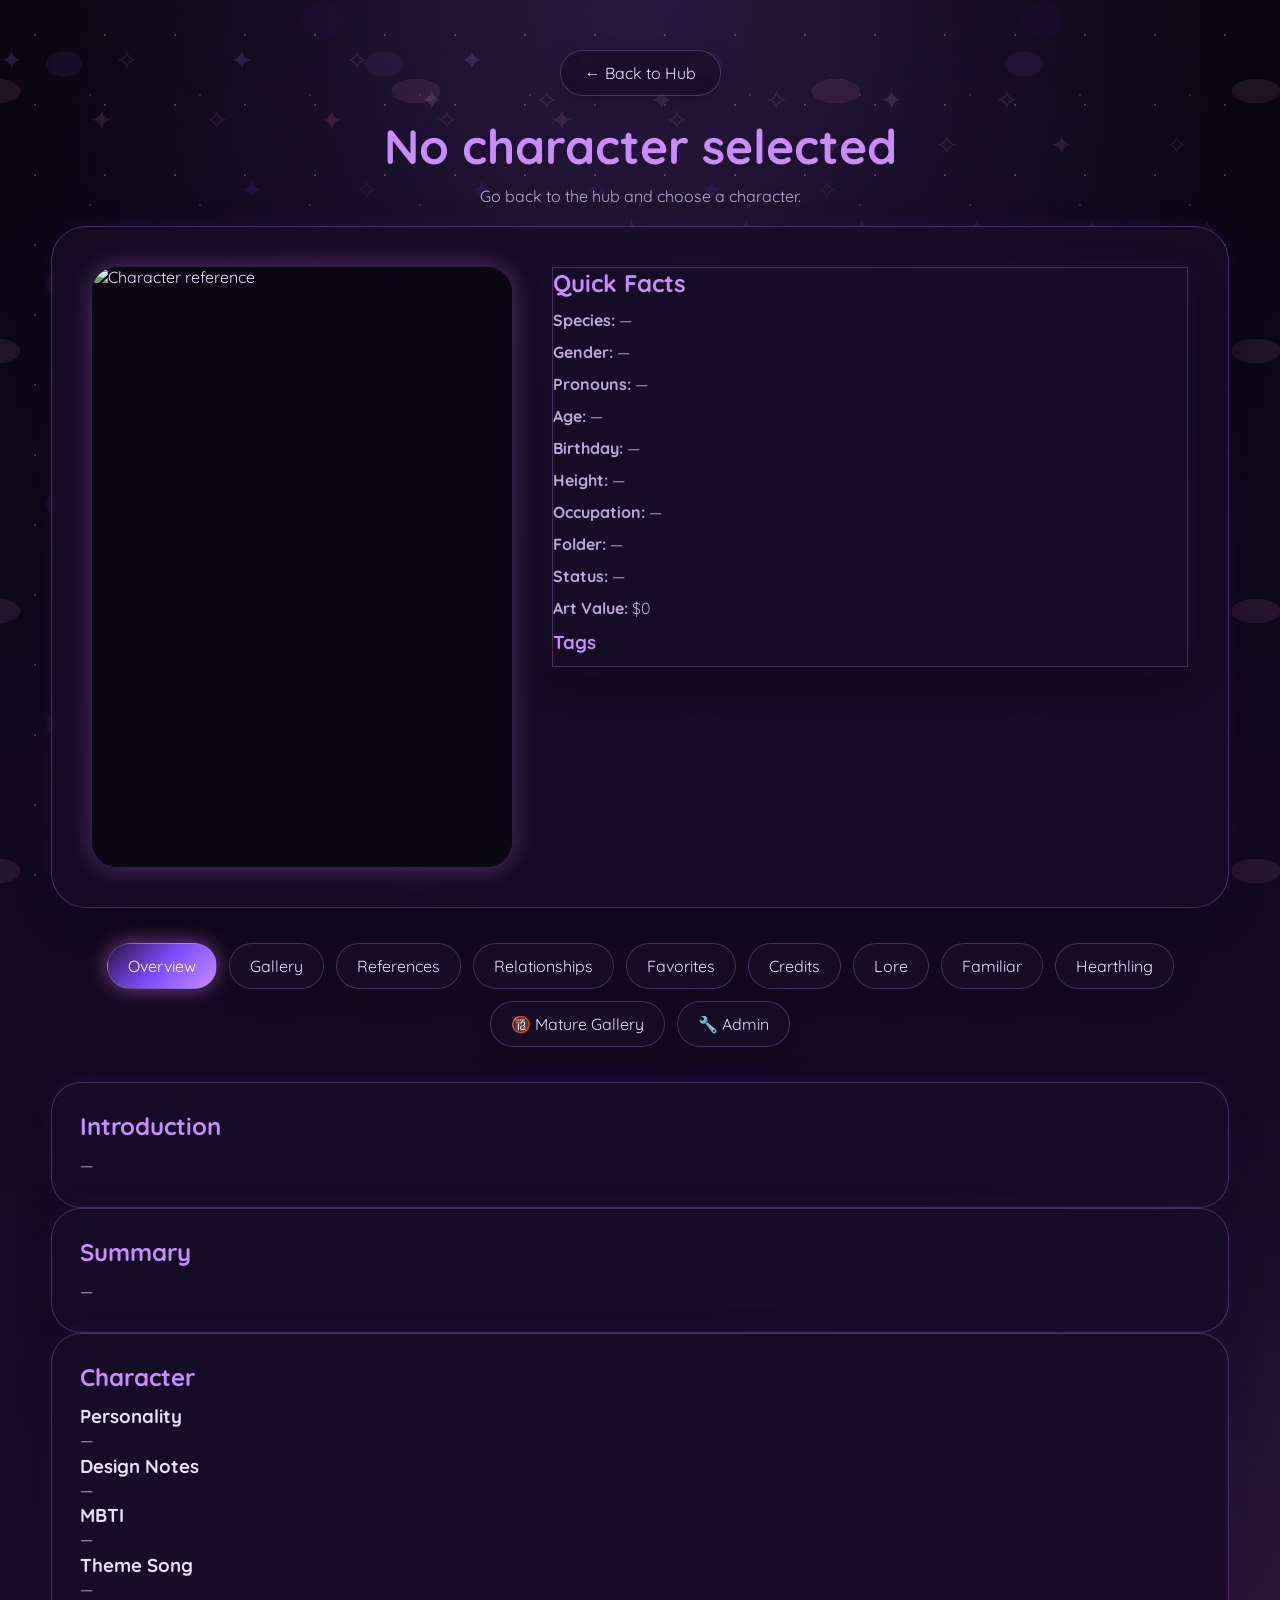
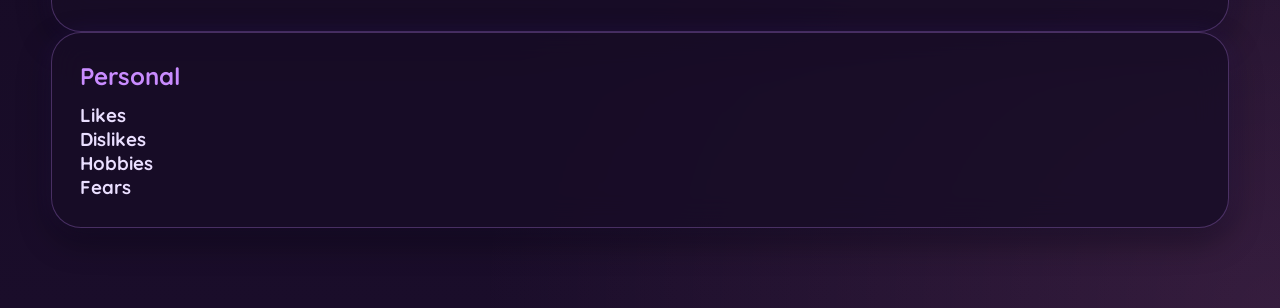
==== commit a44a4f50: "Update index.html" ====
--- a/characters/index.html
+++ b/characters/index.html
@@ -346,12 +346,6 @@
     </section>
 
         </div>
-    </div>
-
-    <div class="profile-nav">
-        <a id="prevCharacter" href="../index.html">← Previous</a>
-        <a href="../index.html">Back to Hub</a>
-        <a id="nextCharacter" href="../index.html">Next →</a>
     </div>
 
 </main>
--- a/style.css
+++ b/style.css
@@ -2133,3 +2133,295 @@
     filter: hue-rotate(235deg) saturate(1.3) brightness(.9) !important;
 }
 
+
+
+/* ==========================================
+   EMPTY-TAB + REORGANIZED DASHBOARD SUPPORT
+   For Star/Luna character pages
+========================================== */
+
+/* JS hides empty tabs inline. This makes sure hidden buttons stay hidden. */
+.tab-button[style*="display: none"] {
+    display: none !important;
+}
+
+/* Reorganized overview shell */
+body.layout-dashboard #overview .content-grid {
+    display: none !important;
+}
+
+#overview.active .dashboard-overview-grid,
+body.layout-dashboard #overview.active .dashboard-overview-grid {
+    display: grid !important;
+}
+
+body.layout-dashboard .profile-dashboard-content {
+    max-width: 1180px !important;
+    width: 100% !important;
+}
+
+body.layout-dashboard #overview.active .dashboard-overview-grid {
+    grid-template-columns: 260px minmax(0, 1fr) minmax(0, 1fr) !important;
+    grid-template-areas:
+        "image intro intro"
+        "quick summary summary"
+        "quick character personal" !important;
+    gap: 18px !important;
+    align-items: stretch !important;
+}
+
+body.layout-dashboard .dashboard-main-ref-card {
+    grid-area: image !important;
+}
+
+body.layout-dashboard .dashboard-intro-card {
+    grid-area: intro !important;
+}
+
+body.layout-dashboard .dashboard-summary-card {
+    grid-area: summary !important;
+}
+
+body.layout-dashboard .dashboard-quick-card {
+    grid-area: quick !important;
+}
+
+body.layout-dashboard .dashboard-character-card {
+    grid-area: character !important;
+}
+
+body.layout-dashboard .dashboard-personal-card {
+    grid-area: personal !important;
+}
+
+body.layout-dashboard .dashboard-main-ref-card,
+body.layout-dashboard .dashboard-intro-card,
+body.layout-dashboard .dashboard-summary-card,
+body.layout-dashboard .dashboard-quick-card,
+body.layout-dashboard .dashboard-character-card,
+body.layout-dashboard .dashboard-personal-card {
+    display: block !important;
+    visibility: visible !important;
+    opacity: 1 !important;
+    border-radius: 24px;
+    padding: 24px;
+}
+
+body.layout-dashboard .dashboard-character-card,
+body.layout-dashboard .dashboard-personal-card {
+    display: flex !important;
+    flex-direction: column;
+    gap: 18px;
+    min-height: 300px;
+}
+
+body.layout-dashboard .dashboard-intro-card,
+body.layout-dashboard .dashboard-summary-card {
+    min-height: 170px;
+}
+
+body.layout-dashboard .dashboard-main-ref {
+    width: 100%;
+    aspect-ratio: 1 / 1;
+    height: auto !important;
+    max-height: none !important;
+    object-fit: cover !important;
+    object-position: center top;
+}
+
+body.layout-dashboard .dashboard-quick-card {
+    align-self: start !important;
+    display: flex !important;
+    flex-direction: column;
+    gap: 8px;
+}
+
+body.layout-dashboard .dashboard-quick-card p {
+    display: block;
+    line-height: 1.35;
+}
+
+body.layout-dashboard .dashboard-subsection {
+    padding-bottom: 14px;
+    border-bottom: 1px solid rgba(255,255,255,.45);
+}
+
+body.layout-dashboard .dashboard-subsection:last-of-type {
+    border-bottom: none;
+}
+
+body.layout-dashboard .dashboard-mini-grid {
+    display: grid;
+    grid-template-columns: 1fr 1fr;
+    gap: 14px;
+}
+
+body.layout-dashboard .dashboard-list-grid {
+    display: grid !important;
+    grid-template-columns: 1fr 1fr !important;
+    gap: 18px !important;
+    height: 100%;
+}
+
+body.layout-dashboard .dashboard-list-grid > div {
+    min-width: 0;
+}
+
+body.layout-dashboard .dashboard-character-card h3,
+body.layout-dashboard .dashboard-personal-card h3 {
+    color: #ff8fc3;
+    margin-bottom: 8px;
+    font-size: 1rem;
+}
+
+body.layout-dashboard .dashboard-summary-card p,
+body.layout-dashboard .dashboard-intro-card p,
+body.layout-dashboard .dashboard-character-card p {
+    line-height: 1.7;
+}
+
+/* Familiar + Hearthling tabs */
+.companion-page {
+    width: 100%;
+    max-width: 1100px;
+    margin: 0 auto;
+}
+
+.companion-top-row {
+    display: grid;
+    grid-template-columns: 260px minmax(0, 1fr);
+    gap: 22px;
+    align-items: stretch;
+    margin-bottom: 22px;
+}
+
+.companion-image-card,
+.companion-facts-card,
+.companion-summary-card {
+    background: rgba(255,255,255,.72);
+    border: 1px solid rgba(255,255,255,.85);
+    border-radius: 34px;
+    padding: 28px;
+    backdrop-filter: blur(14px);
+    box-shadow: 0 10px 30px rgba(170,170,220,.15);
+}
+
+.companion-image-card {
+    display: flex;
+    align-items: center;
+    justify-content: center;
+}
+
+.companion-image {
+    width: 100%;
+    aspect-ratio: 1 / 1;
+    height: auto;
+    object-fit: cover;
+    object-position: center top;
+    border-radius: 26px;
+    background: rgba(255,255,255,.65);
+    box-shadow: 0 0 25px rgba(255,170,215,.25);
+    display: block;
+}
+
+.companion-facts-card h2,
+.companion-summary-card h2 {
+    color: #ff8fc3;
+    margin-bottom: 16px;
+}
+
+.companion-facts-grid {
+    display: grid;
+    grid-template-columns: 1fr 1fr;
+    column-gap: 28px;
+    row-gap: 12px;
+}
+
+.companion-facts-grid p,
+.companion-summary-card p {
+    color: #66547f;
+    line-height: 1.65;
+}
+
+.companion-facts-grid strong {
+    color: #ff8fc3;
+}
+
+.companion-summary-card {
+    min-height: 260px;
+}
+
+.companion-summary-card p {
+    white-space: pre-line;
+}
+
+/* Keep Luna goth palette applied to the new companion/dashboard pieces if this file is gothic. */
+:root {
+    --luna-bg-card: rgba(24, 13, 38, .82);
+    --luna-border: rgba(198, 142, 255, .28);
+    --luna-text: #eadfff;
+    --luna-muted: #bda8d8;
+    --luna-accent: #c98cff;
+}
+
+.companion-image-card,
+.companion-facts-card,
+.companion-summary-card,
+body.layout-dashboard .dashboard-main-ref-card,
+body.layout-dashboard .dashboard-intro-card,
+body.layout-dashboard .dashboard-summary-card,
+body.layout-dashboard .dashboard-quick-card,
+body.layout-dashboard .dashboard-character-card,
+body.layout-dashboard .dashboard-personal-card {
+    background: var(--luna-bg-card, rgba(255,255,255,.72)) !important;
+    border: 1px solid var(--luna-border, rgba(255,255,255,.85)) !important;
+}
+
+.companion-facts-card h2,
+.companion-summary-card h2,
+.companion-facts-grid strong,
+body.layout-dashboard .dashboard-character-card h3,
+body.layout-dashboard .dashboard-personal-card h3,
+body.layout-dashboard .dashboard-quick-card strong {
+    color: var(--luna-accent, #ff8fc3) !important;
+}
+
+.companion-facts-grid p,
+.companion-summary-card p,
+body.layout-dashboard .dashboard-summary-card p,
+body.layout-dashboard .dashboard-intro-card p,
+body.layout-dashboard .dashboard-character-card p,
+body.layout-dashboard .dashboard-personal-card p {
+    color: var(--luna-muted, #66547f) !important;
+}
+
+@media (max-width: 900px) {
+    body.layout-dashboard #overview.active .dashboard-overview-grid {
+        grid-template-columns: 1fr !important;
+        grid-template-areas:
+            "image"
+            "intro"
+            "summary"
+            "quick"
+            "character"
+            "personal" !important;
+    }
+
+    body.layout-dashboard .dashboard-mini-grid,
+    body.layout-dashboard .dashboard-list-grid,
+    .companion-facts-grid {
+        grid-template-columns: 1fr !important;
+    }
+
+    body.layout-dashboard .dashboard-main-ref-card,
+    .companion-image-card {
+        max-width: 420px;
+        width: 100%;
+        margin: 0 auto;
+    }
+
+    .companion-top-row {
+        grid-template-columns: 1fr;
+    }
+}
+
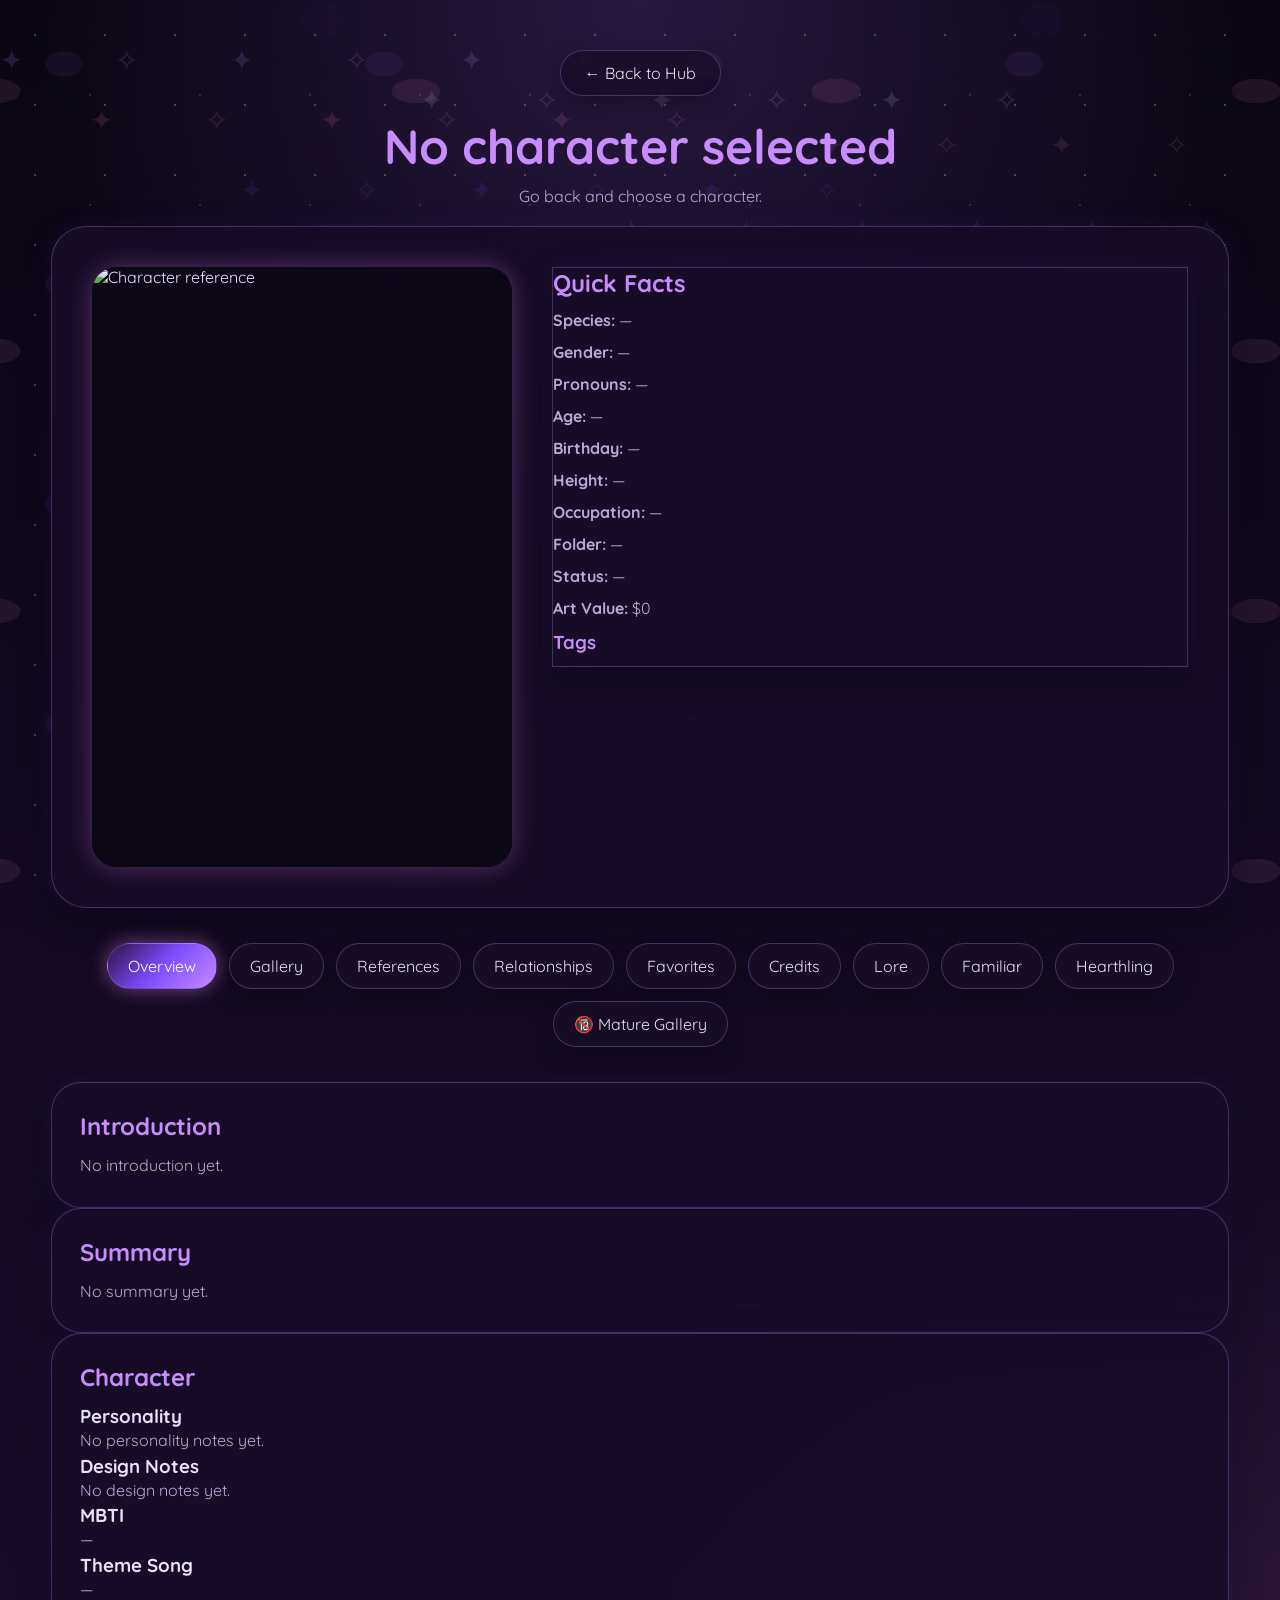
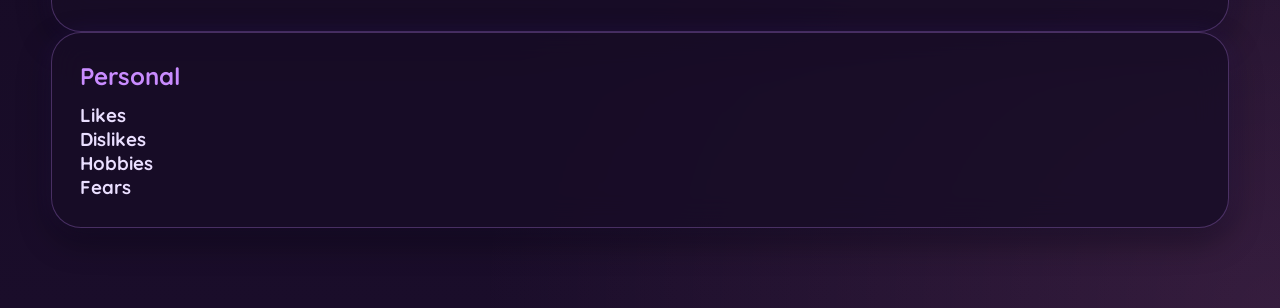
==== commit 03de35ad: "Update index.html" ====
--- a/characters/index.html
+++ b/characters/index.html
@@ -4,51 +4,234 @@
 <meta charset="UTF-8">
 <meta name="viewport" content="width=device-width, initial-scale=1.0">
 
-<title>Character | Lunabrew Character Hub</title>
-
-<link rel="stylesheet" href="../style.css?v=153">
-
-<style id="lightbox-watermark-fix">
-.lightbox.active{
-    display:flex !important;
-    align-items:center !important;
-    justify-content:center !important;
-}
-
-.lightbox-image-wrap{
-    position:relative !important;
-    display:inline-block !important;
-    max-width:90vw !important;
-    max-height:90vh !important;
-    line-height:0 !important;
-}
-
-.lightbox-image-wrap #lightboxImage{
-    display:block !important;
-    max-width:90vw !important;
-    max-height:90vh !important;
-    width:auto !important;
-    height:auto !important;
-    object-fit:contain !important;
-    position:relative !important;
-    z-index:1 !important;
-}
-
-.lightbox-image-wrap .lightbox-watermark{
-    position:absolute !important;
-    left:50% !important;
-    top:50% !important;
-    transform:translate(-50%, -50%) !important;
-    width:50% !important;
-    max-width:520px !important;
-    height:auto !important;
-    opacity:1 !important;
-    pointer-events:none !important;
-    z-index:2 !important;
-    display:block !important;
-    visibility:visible !important;
-    filter:none !important;
-    mix-blend-mode:normal !important;
+<title>Character | LunaHub</title>
+
+<link rel="stylesheet" href="../style.css?v=500">
+
+<style id="hard-dashboard-layout-fix">
+/* HARD DASHBOARD FIX — kept inside characters/index.html so older CSS cannot override it */
+
+body.layout-dashboard .profile-card {
+    display: none !important;
+}
+
+body.layout-dashboard .profile-dashboard {
+    width: 92%;
+    max-width: 1320px;
+    margin: 0 auto;
+    display: grid !important;
+    grid-template-columns: 170px minmax(0, 1fr) !important;
+    gap: 24px !important;
+    align-items: start !important;
+}
+
+body.layout-dashboard .profile-dashboard-content {
+    width: 100% !important;
+    min-width: 0 !important;
+}
+
+body.layout-dashboard .tabs {
+    margin: 0 !important;
+    width: 150px !important;
+    display: flex !important;
+    flex-direction: column !important;
+    flex-wrap: nowrap !important;
+    gap: 12px !important;
+    position: sticky !important;
+    top: 20px !important;
+}
+
+body.layout-dashboard .tab-button {
+    width: 100% !important;
+    border-radius: 22px !important;
+    padding: 14px 16px !important;
+}
+
+body.layout-dashboard .tab-panel {
+    width: 100% !important;
+}
+
+body.layout-dashboard #overview.active {
+    display: block !important;
+}
+
+body.layout-dashboard #overview .content-grid {
+    display: none !important;
+}
+
+body.layout-dashboard #overview.active > .dashboard-overview-grid,
+body.layout-dashboard .dashboard-overview-grid {
+    display: grid !important;
+    grid-template-columns: 300px minmax(0, 1fr) minmax(0, 1fr) !important;
+    grid-template-areas:
+        "image intro summary"
+        "quick character personal" !important;
+    gap: 18px !important;
+    align-items: stretch !important;
+}
+
+body.layout-dashboard .dashboard-main-ref-card {
+    grid-area: image !important;
+}
+
+body.layout-dashboard .dashboard-intro-card {
+    grid-area: intro !important;
+}
+
+body.layout-dashboard .dashboard-summary-card {
+    grid-area: summary !important;
+}
+
+body.layout-dashboard .dashboard-quick-card {
+    grid-area: quick !important;
+}
+
+body.layout-dashboard .dashboard-character-card {
+    grid-area: character !important;
+}
+
+body.layout-dashboard .dashboard-personal-card {
+    grid-area: personal !important;
+}
+
+body.layout-dashboard .dashboard-main-ref-card,
+body.layout-dashboard .dashboard-intro-card,
+body.layout-dashboard .dashboard-summary-card,
+body.layout-dashboard .dashboard-quick-card,
+body.layout-dashboard .dashboard-character-card,
+body.layout-dashboard .dashboard-personal-card {
+    display: block !important;
+    visibility: visible !important;
+    opacity: 1 !important;
+    border-radius: 24px !important;
+    padding: 24px !important;
+    min-width: 0 !important;
+}
+
+body.layout-dashboard .dashboard-main-ref {
+    width: 100% !important;
+    aspect-ratio: 1 / 1 !important;
+    height: auto !important;
+    max-height: none !important;
+    object-fit: cover !important;
+    object-position: center top !important;
+    display: block !important;
+}
+
+body.layout-dashboard .dashboard-intro-card,
+body.layout-dashboard .dashboard-summary-card {
+    min-height: 300px !important;
+}
+
+body.layout-dashboard .dashboard-quick-card,
+body.layout-dashboard .dashboard-character-card,
+body.layout-dashboard .dashboard-personal-card {
+    min-height: 300px !important;
+}
+
+body.layout-dashboard .dashboard-character-card,
+body.layout-dashboard .dashboard-personal-card {
+    display: flex !important;
+    flex-direction: column !important;
+    gap: 18px !important;
+}
+
+body.layout-dashboard .dashboard-quick-card {
+    display: flex !important;
+    flex-direction: column !important;
+    gap: 8px !important;
+}
+
+body.layout-dashboard .dashboard-quick-card p {
+    display: block !important;
+    line-height: 1.35 !important;
+}
+
+body.layout-dashboard .dashboard-subsection {
+    padding-bottom: 14px !important;
+    border-bottom: 1px solid rgba(255,255,255,.45) !important;
+}
+
+body.layout-dashboard .dashboard-subsection:last-of-type {
+    border-bottom: none !important;
+}
+
+body.layout-dashboard .dashboard-mini-grid,
+body.layout-dashboard .dashboard-list-grid {
+    display: grid !important;
+    grid-template-columns: 1fr 1fr !important;
+    gap: 16px !important;
+}
+
+
+/* Relationship cards */
+.relationship-card {
+    display: flex !important;
+    align-items: center !important;
+    gap: 18px !important;
+}
+
+.relationship-image-wrap {
+    width: 90px !important;
+    height: 90px !important;
+    flex: 0 0 90px !important;
+    border-radius: 18px !important;
+    overflow: hidden !important;
+}
+
+.relationship-image {
+    width: 100% !important;
+    height: 100% !important;
+    object-fit: cover !important;
+    display: block !important;
+}
+
+/* Hide empty tabs from JS */
+.tab-button[style*="display: none"] {
+    display: none !important;
+}
+
+@media (max-width: 1050px) {
+    body.layout-dashboard #overview.active > .dashboard-overview-grid,
+    body.layout-dashboard .dashboard-overview-grid {
+        grid-template-columns: 280px minmax(0, 1fr) !important;
+        grid-template-areas:
+            "image intro"
+            "quick summary"
+            "character personal" !important;
+    }
+}
+
+@media (max-width: 800px) {
+    body.layout-dashboard .profile-dashboard {
+        grid-template-columns: 1fr !important;
+    }
+
+    body.layout-dashboard .tabs {
+        position: static !important;
+        width: auto !important;
+        flex-direction: row !important;
+        flex-wrap: wrap !important;
+        justify-content: center !important;
+        margin-bottom: 20px !important;
+    }
+
+    body.layout-dashboard .tab-button {
+        width: auto !important;
+        border-radius: 999px !important;
+    }
+
+    body.layout-dashboard #overview.active > .dashboard-overview-grid,
+    body.layout-dashboard .dashboard-overview-grid {
+        grid-template-columns: 1fr !important;
+        grid-template-areas:
+            "image"
+            "intro"
+            "summary"
+            "quick"
+            "character"
+            "personal" !important;
+    }
 }
 </style>
 
@@ -58,16 +241,17 @@
 
 <header class="character-header">
     <a class="back-button" href="../index.html">← Back to Hub</a>
+
     <h1 id="characterName">Loading...</h1>
-    <p id="characterSpecies"></p>
+    <p id="characterSpecies">Loading character...</p>
 </header>
 
 <main class="profile-page">
 
+    <!-- Default / non-dashboard profile hero -->
     <section class="profile-card">
         <div class="main-ref-wrap">
             <img id="mainRef" class="main-ref" src="../images/placeholder.png" alt="Character reference">
-            <div id="mainCreditPills" class="credit-pills"></div>
         </div>
 
         <aside class="quick-facts">
@@ -79,368 +263,487 @@
             <p><strong>Birthday:</strong> <span id="birthday">—</span></p>
             <p><strong>Height:</strong> <span id="height">—</span></p>
             <p><strong>Occupation:</strong> <span id="occupation">—</span></p>
-            <div id="characterWorldsWrap" style="display:none;">
-                <h3>World</h3>
-                <div id="characterWorlds" class="tag-list"></div>
-            </div>
             <p><strong>Folder:</strong> <span id="folder">—</span></p>
             <p><strong>Status:</strong> <span id="status">—</span></p>
             <p><strong>Art Value:</strong> <span id="artValue">$0</span></p>
-
-            <h3>Tags</h3>
-            <div id="tags" class="tag-list"></div>
+            <h3>Tags</h3><div id="tags" class="tag-list"></div>
         </aside>
     </section>
 
-    <div class="profile-dashboard">
+    <!-- Dashboard layout wrapper -->
+    <section class="profile-dashboard">
+
         <nav class="tabs" id="tabs">
-        <button class="tab-button active" data-tab="overview">Overview</button>
-        <button class="tab-button" data-tab="gallery">Gallery</button>
-        <button class="tab-button" data-tab="references">References</button>
-        <button class="tab-button" data-tab="relationships">Relationships</button>
-        <button class="tab-button" data-tab="favorites">Favorites</button>
-        <button class="tab-button" data-tab="credits">Credits</button>
-        <button class="tab-button" data-tab="lore">Lore</button>
-        <button id="familiarTabButton" class="tab-button optional-companion-tab" data-tab="familiar">Familiar</button>
-        <button id="hearthlingTabButton" class="tab-button optional-companion-tab" data-tab="hearthling">Hearthling</button>
-        <button class="tab-button" data-tab="nsfw">🔞 Mature Gallery</button>
-        <button class="tab-button" data-tab="admin">🔧 Admin</button>
+            <button class="tab-button active" data-tab="overview">Overview</button>
+            <button class="tab-button" data-tab="gallery">Gallery</button>
+            <button class="tab-button" data-tab="references">References</button>
+            <button class="tab-button" data-tab="relationships">Relationships</button>
+            <button class="tab-button" data-tab="favorites">Favorites</button>
+            <button class="tab-button" data-tab="credits">Credits</button>
+            <button class="tab-button" data-tab="lore">Lore</button>
+            <button class="tab-button" data-tab="familiar">Familiar</button>
+            <button class="tab-button" data-tab="hearthling">Hearthling</button>
+            <button class="tab-button" data-tab="nsfw">🔞 Mature Gallery</button>
         </nav>
 
         <div class="profile-dashboard-content">
 
-    <section id="overview" class="tab-panel active">
-        <div class="dashboard-overview-grid">
-
-            <div class="content-card dashboard-main-ref-card">
-                <h2>Main Ref</h2>
-                <img id="dashboardMainRef" class="dashboard-main-ref" src="../images/placeholder.png" alt="Character image">
-            </div>
-
-            <div class="content-card dashboard-intro-card">
-                <h2>Introduction</h2>
-                <p id="introduction">—</p>
-            </div>
-
-            <div class="content-card dashboard-summary-card">
-                <h2>Summary</h2>
-                <p id="summary">—</p>
-            </div>
-
-            <div class="content-card dashboard-quick-card">
-                <h2>Quick Facts</h2>
-                <p><strong>Species:</strong> <span id="dashboardSpecies">—</span></p>
-                <p><strong>Gender:</strong> <span id="dashboardGender">—</span></p>
-                <p><strong>Pronouns:</strong> <span id="dashboardPronouns">—</span></p>
-                <p><strong>Age:</strong> <span id="dashboardAge">—</span></p>
-                <p><strong>Birthday:</strong> <span id="dashboardBirthday">—</span></p>
-                <p><strong>Height:</strong> <span id="dashboardHeight">—</span></p>
-                <p><strong>Occupation:</strong> <span id="dashboardOccupation">—</span></p>
-                <p><strong>Folder:</strong> <span id="dashboardFolder">—</span></p>
-                <p><strong>Status:</strong> <span id="dashboardStatus">—</span></p>
-                <p><strong>Art Value:</strong> <span id="dashboardArtValue">$0</span></p>
-            </div>
-
-            <div class="content-card dashboard-character-card">
-                <h2>Character</h2>
-
-                <div class="dashboard-subsection">
-                    <h3>Personality</h3>
-                    <p id="personality">—</p>
+            <!-- OVERVIEW -->
+            <section id="overview" class="tab-panel active">
+                <div class="dashboard-overview-grid">
+
+                    <div class="content-card dashboard-main-ref-card">
+                        <h2>Main Ref</h2>
+                        <img id="dashboardMainRef" class="dashboard-main-ref" src="../images/placeholder.png" alt="Character image">
+                    </div>
+
+                    <div class="content-card dashboard-intro-card">
+                        <h2>Introduction</h2>
+                        <p id="introduction">No introduction yet.</p>
+                    </div>
+
+                    <div class="content-card dashboard-summary-card">
+                        <h2>Summary</h2>
+                        <p id="summary">No summary yet.</p>
+                    </div>
+
+                    <div class="content-card dashboard-quick-card">
+                        <h2>Quick Facts</h2>
+                        <p><strong>Species:</strong> <span id="dashboardSpecies">—</span></p>
+                        <p><strong>Gender:</strong> <span id="dashboardGender">—</span></p>
+                        <p><strong>Pronouns:</strong> <span id="dashboardPronouns">—</span></p>
+                        <p><strong>Age:</strong> <span id="dashboardAge">—</span></p>
+                        <p><strong>Birthday:</strong> <span id="dashboardBirthday">—</span></p>
+                        <p><strong>Height:</strong> <span id="dashboardHeight">—</span></p>
+                        <p><strong>Occupation:</strong> <span id="dashboardOccupation">—</span></p>
+                        <p><strong>Folder:</strong> <span id="dashboardFolder">—</span></p>
+                        <p><strong>Status:</strong> <span id="dashboardStatus">—</span></p>
+                        <p><strong>Art Value:</strong> <span id="dashboardArtValue">$0</span></p>
+
+                        <div class="dashboard-subsection dashboard-tags-section">
+                            <h3>Tags</h3>
+                            <div id="dashboardTags" class="tag-list"></div>
+                        </div>
+                    </div>
+
+                    <div class="content-card dashboard-character-card">
+                        <h2>Character</h2>
+
+                        <div class="dashboard-subsection">
+                            <h3>Personality</h3>
+                            <p id="personality">No personality notes yet.</p>
+                        </div>
+
+                        <div class="dashboard-subsection">
+                            <h3>Design Notes</h3>
+                            <p id="designNotes">No design notes yet.</p>
+                        </div>
+
+                        <div class="dashboard-mini-grid">
+                            <div>
+                                <h3>MBTI</h3>
+                                <p id="mbti">—</p>
+                            </div>
+
+                            <div>
+                                <h3>Theme Song</h3>
+                                <p id="themeSong">—</p>
+                            </div>
+                        </div>
+                    </div>
+
+                    <div class="content-card dashboard-personal-card">
+                        <h2>Personal</h2>
+
+                        <div class="dashboard-list-grid">
+                            <div>
+                                <h3>Likes</h3>
+                                <div id="likes" class="tag-list"></div>
+                            </div>
+
+                            <div>
+                                <h3>Dislikes</h3>
+                                <div id="dislikes" class="tag-list"></div>
+                            </div>
+
+                            <div>
+                                <h3>Hobbies</h3>
+                                <div id="hobbies" class="tag-list"></div>
+                            </div>
+
+                            <div>
+                                <h3>Fears</h3>
+                                <div id="fears" class="tag-list"></div>
+                            </div>
+                        </div>
+                    </div>
+
                 </div>
-
-                <div class="dashboard-subsection">
-                    <h3>Design Notes</h3>
-                    <p id="designNotes">—</p>
+            </section>
+
+            <!-- GALLERY -->
+            <section id="gallery" class="tab-panel">
+                <div class="section-title">
+                    <h2>Gallery</h2>
+                    <p>Artwork, scenes, and character images.</p>
                 </div>
 
-                <div class="dashboard-mini-grid">
-                    <div>
-                        <h3>MBTI</h3>
-                        <p id="mbti">—</p>
-                    </div>
-
-                    <div>
-                        <h3>Theme Song</h3>
-                        <p id="themeSong">—</p>
-                    </div>
+                <div id="galleryGrid" class="gallery-grid"></div>
+            </section>
+
+            <!-- REFERENCES -->
+            <section id="references" class="tab-panel">
+                <div class="section-title">
+                    <h2>References</h2>
+                    <p>Reference sheets, design notes, and visual guides.</p>
                 </div>
-            </div>
-
-            <div class="content-card dashboard-personal-card">
-                <h2>Personal</h2>
-
-                <div class="dashboard-list-grid">
-                    <div>
-                        <h3>Likes</h3>
-                        <div id="likes" class="tag-list"></div>
-                    </div>
-
-                    <div>
-                        <h3>Dislikes</h3>
-                        <div id="dislikes" class="tag-list"></div>
-                    </div>
-
-                    <div>
-                        <h3>Hobbies</h3>
-                        <div id="hobbies" class="tag-list"></div>
-                    </div>
-
-                    <div>
-                        <h3>Fears</h3>
-                        <div id="fears" class="tag-list"></div>
-                    </div>
+
+                <div id="referencesGrid" class="gallery-grid"></div>
+            </section>
+
+            <!-- RELATIONSHIPS -->
+            <section id="relationships" class="tab-panel">
+                <div class="section-title">
+                    <h2>Relationships</h2>
+                    <p>Friends, partners, family, and important connections.</p>
                 </div>
-            </div>
+
+                <div id="relationshipsGrid" class="relationship-grid"></div>
+            </section>
+
+            <!-- FAVORITES -->
+            <section id="favorites" class="tab-panel">
+                <div class="content-grid">
+                    <div class="content-card wide-card">
+                        <h2>Favorites</h2>
+                        <div class="content-grid">
+                            <p><strong>Food:</strong> <span id="favoriteFood">—</span></p>
+                            <p><strong>Drink:</strong> <span id="favoriteDrink">—</span></p>
+                            <p><strong>Color:</strong> <span id="favoriteColor">—</span></p>
+                            <p><strong>Season:</strong> <span id="favoriteSeason">—</span></p>
+                            <p><strong>Flower:</strong> <span id="favoriteFlower">—</span></p>
+                            <p><strong>Scent:</strong> <span id="favoriteScent">—</span></p>
+                            <p><strong>Music:</strong> <span id="favoriteMusic">—</span></p>
+                            <p><strong>Animal:</strong> <span id="favoriteAnimal">—</span></p>
+                        </div>
+                    </div>
+                </div>
+            </section>
+
+            <!-- CREDITS -->
+            <section id="credits" class="tab-panel">
+                <div class="content-grid">
+                    <div class="content-card">
+                        <h2>Ownership</h2>
+                        <p><strong>Owner:</strong> <span id="creditOwner">—</span></p>
+                        <p><strong>Designer:</strong> <span id="creditDesigner">—</span></p>
+                        <p><strong>Artist:</strong> <span id="creditArtist">—</span></p>
+                        <p><strong>Colorist:</strong> <span id="creditColorist">—</span></p>
+                    </div>
+
+                    <div class="content-card">
+                        <h2>Permissions</h2>
+                        <p><strong>Base Maker:</strong> <span id="creditBaseMaker">—</span></p>
+                        <p><strong>Permissions:</strong> <span id="creditPermissions">—</span></p>
+                        <p><strong>Trade Status:</strong> <span id="creditTradeStatus">—</span></p>
+                        <p><strong>Resale Status:</strong> <span id="creditResaleStatus">—</span></p>
+                    </div>
+                </div>
+            </section>
+
+            <!-- LORE -->
+            <section id="lore" class="tab-panel">
+                <div class="content-grid">
+                    <div class="content-card">
+                        <h2>Quote</h2>
+                        <p id="quotes">No quote yet.</p>
+                    </div>
+
+                    <div class="content-card">
+                        <h2>Lore</h2>
+                        <p id="loreText">No lore yet.</p>
+                    </div>
+
+                    <div class="content-card">
+                        <h2>Trivia</h2>
+                        <p id="trivia">No trivia yet.</p>
+                    </div>
+                </div>
+            </section>
+
+            <!-- FAMILIAR -->
+            <section id="familiar" class="tab-panel companion-tab-panel">
+                <div class="companion-page">
+                    <div class="companion-top-row">
+                        <div class="companion-image-card">
+                            <img id="familiarImage" class="companion-image" src="../images/placeholder.png" alt="Familiar image">
+                        </div>
+
+                        <div class="companion-facts-card">
+                            <h2 id="familiarName">Familiar</h2>
+
+                            <div class="companion-facts-grid">
+                                <p><strong>Species:</strong> <span id="familiarSpecies">—</span></p>
+                                <p><strong>Bond Type:</strong> <span id="familiarBondType">—</span></p>
+                                <p><strong>Personality:</strong> <span id="familiarPersonality">—</span></p>
+                                <p><strong>Magic:</strong> <span id="familiarMagic">—</span></p>
+                                <p><strong>Ability:</strong> <span id="familiarAbility">—</span></p>
+                                <p><strong>Accessory:</strong> <span id="familiarAccessory">—</span></p>
+                                <p><strong>Favorite Treat:</strong> <span id="familiarFavoriteTreat">—</span></p>
+                            </div>
+                        </div>
+                    </div>
+
+                    <div class="companion-summary-card">
+                        <h2>Summary</h2>
+                        <p id="familiarSummary">No familiar summary yet.</p>
+                    </div>
+
+                    <div class="companion-summary-card companion-gallery-card">
+                        <h2>Familiar Gallery</h2>
+                        <div id="familiarGalleryGrid" class="gallery-grid"></div>
+                    </div>
+                </div>
+            </section>
+
+            <!-- HEARTHLING -->
+            <section id="hearthling" class="tab-panel companion-tab-panel">
+                <div class="companion-page">
+                    <div class="companion-top-row">
+                        <div class="companion-image-card">
+                            <img id="hearthlingImage" class="companion-image" src="../images/placeholder.png" alt="Hearthling image">
+                        </div>
+
+                        <div class="companion-facts-card">
+                            <h2 id="hearthlingName">Hearthling</h2>
+
+                            <div class="companion-facts-grid">
+                                <p><strong>Species:</strong> <span id="hearthlingSpecies">—</span></p>
+                                <p><strong>Body Type:</strong> <span id="hearthlingBodyType">—</span></p>
+                                <p><strong>Magic:</strong> <span id="hearthlingMagic">—</span></p>
+                                <p><strong>Wisp:</strong> <span id="hearthlingWisp">—</span></p>
+                                <p><strong>Mutation:</strong> <span id="hearthlingMutation">—</span></p>
+                                <p><strong>Companion:</strong> <span id="hearthlingCompanion">—</span></p>
+                                <p><strong>Rarity:</strong> <span id="hearthlingRarity">—</span></p>
+                            </div>
+                        </div>
+                    </div>
+
+                    <div class="companion-summary-card">
+                        <h2>Summary</h2>
+                        <p id="hearthlingSummary">No hearthling summary yet.</p>
+                    </div>
+
+                    <div class="companion-summary-card companion-gallery-card">
+                        <h2>Hearthling Gallery</h2>
+                        <div id="hearthlingGalleryGrid" class="gallery-grid"></div>
+                    </div>
+                </div>
+            </section>
+
+            <!-- NSFW -->
+            <section id="nsfw" class="tab-panel">
+                <div class="section-title">
+                    <h2>Mature Gallery</h2>
+                    <p>Images are blurred until revealed.</p>
+                </div>
+
+                <div id="nsfwGalleryGrid" class="gallery-grid"></div>
+            </section>
 
         </div>
     </section>
-
-    <section id="gallery" class="tab-panel">
-        <div class="section-title">
-            <h2>Gallery</h2>
-            <p>Click any image to view it full size.</p>
-        </div>
-        <div id="galleryGrid" class="gallery-grid"><p>No images yet.</p></div>
-    </section>
-
-    <section id="references" class="tab-panel">
-        <div class="section-title">
-            <h2>References</h2>
-            <p>Main reference, outfit sheets, item sheets, expression sheets, and design notes.</p>
-        </div>
-        <div id="referencesGrid" class="gallery-grid"><p>No references yet.</p></div>
-    </section>
-
-    <section id="relationships" class="tab-panel">
-        <div class="section-title">
-            <h2>Relationships</h2>
-            <p>Friends, partners, family, rivals, and important connections.</p>
-        </div>
-        <div id="relationshipsGrid" class="relationship-grid"><p>No relationships yet.</p></div>
-    </section>
-
-    <section id="favorites" class="tab-panel">
-        <div class="content-grid">
-            <div class="content-card"><h2>Favorite Food</h2><p id="favFood">—</p></div>
-            <div class="content-card"><h2>Favorite Drink</h2><p id="favDrink">—</p></div>
-            <div class="content-card"><h2>Favorite Color</h2><p id="favColor">—</p></div>
-            <div class="content-card"><h2>Favorite Season</h2><p id="favSeason">—</p></div>
-            <div class="content-card"><h2>Favorite Flower</h2><p id="favFlower">—</p></div>
-            <div class="content-card"><h2>Favorite Scent</h2><p id="favScent">—</p></div>
-            <div class="content-card"><h2>Favorite Music</h2><p id="favMusic">—</p></div>
-            <div class="content-card"><h2>Favorite Animal</h2><p id="favAnimal">—</p></div>
-        </div>
-    </section>
-
-    <section id="credits" class="tab-panel">
-        <div class="content-grid">
-            <div class="content-card wide-card">
-                <h2>Character Credits</h2>
-                <div id="creditsPills" class="credit-pills credit-pills-left"></div>
-            </div>
-            <div class="content-card"><h2>Owner</h2><p id="owner">—</p></div>
-            <div class="content-card wide-card"><h2>Permissions</h2><p id="permissions">—</p></div>
-            <div class="content-card"><h2>Trade Status</h2><p id="tradeStatus">—</p></div>
-            <div class="content-card"><h2>Resale Status</h2><p id="resaleStatus">—</p></div>
-        </div>
-    </section>
-
-    <section id="lore" class="tab-panel">
-        <div class="content-grid">
-            <div class="content-card"><h2>Trivia</h2><p id="trivia">—</p></div>
-            <div class="content-card"><h2>Quote</h2><p id="quotes">—</p></div>
-            <div class="content-card wide-card"><h2>Lore</h2><p id="loreText">—</p></div>
-        </div>
-    </section>
-
-
-    <section id="familiar" class="tab-panel companion-tab-panel">
-        <div class="companion-page">
-            <div class="companion-top-row">
-                <div class="companion-image-card">
-                    <img id="familiarImage" class="companion-image" src="../images/placeholder.png" alt="Familiar image">
-                </div>
-
-                <div class="companion-facts-card">
-                    <h2 id="familiarName">Familiar</h2>
-                    <div class="companion-facts-grid">
-                        <p><strong>Species:</strong> <span id="familiarSpecies">—</span></p>
-                        <p><strong>Bond Type:</strong> <span id="familiarBondType">—</span></p>
-                        <p><strong>Personality:</strong> <span id="familiarPersonality">—</span></p>
-                        <p><strong>Magic:</strong> <span id="familiarMagic">—</span></p>
-                        <p><strong>Ability:</strong> <span id="familiarAbility">—</span></p>
-                        <p><strong>Accessory:</strong> <span id="familiarAccessory">—</span></p>
-                        <p><strong>Favorite Treat:</strong> <span id="familiarFavoriteTreat">—</span></p>
-                    </div>
-                </div>
-            </div>
-
-            <div class="companion-summary-card">
-                <h2>Summary</h2>
-                <p id="familiarSummary">—</p>
-            </div>
-        </div>
-    </section>
-
-    <section id="hearthling" class="tab-panel companion-tab-panel">
-        <div class="companion-page">
-            <div class="companion-top-row">
-                <div class="companion-image-card">
-                    <img id="hearthlingImage" class="companion-image" src="../images/placeholder.png" alt="Hearthling image">
-                </div>
-
-                <div class="companion-facts-card">
-                    <h2 id="hearthlingName">Hearthling</h2>
-                    <div class="companion-facts-grid">
-                        <p><strong>Species:</strong> <span id="hearthlingSpecies">—</span></p>
-                        <p><strong>Body Type:</strong> <span id="hearthlingBodyType">—</span></p>
-                        <p><strong>Magic:</strong> <span id="hearthlingMagic">—</span></p>
-                        <p><strong>Wisp:</strong> <span id="hearthlingWisp">—</span></p>
-                        <p><strong>Mutation:</strong> <span id="hearthlingMutation">—</span></p>
-                        <p><strong>Companion:</strong> <span id="hearthlingCompanion">—</span></p>
-                        <p><strong>Rarity:</strong> <span id="hearthlingRarity">—</span></p>
-                    </div>
-                </div>
-            </div>
-
-            <div class="companion-summary-card">
-                <h2>Summary</h2>
-                <p id="hearthlingSummary">—</p>
-            </div>
-        </div>
-    </section>
-
-    <section id="nsfw" class="tab-panel">
-        <div class="section-title">
-            <h2>🔞 Mature Gallery</h2>
-            <p>Images are blurred by default. Click an image once to reveal it, then click again to view full size.</p>
-            <button id="revealAllNsfw" class="reveal-button">Reveal All</button>
-        </div>
-        <div id="nsfwGalleryGrid" class="gallery-grid"><p>No mature images yet.</p></div>
-    </section>
-<section id="admin" class="tab-panel">
-        <div class="section-title">
-            <h2>🔧 Admin Tools</h2>
-            <p>Enter your admin password to unlock the gallery line generator.</p>
-        </div>
-
-        <div id="adminLock" class="admin-generator">
-            <input id="adminPassword" type="password" placeholder="Admin password">
-            <button id="unlockAdmin">Unlock</button>
-            <p id="adminMessage"></p>
-        </div>
-
-        <div id="adminTools" class="admin-generator" style="display:none;">
-            <h2>Gallery Line Generator</h2>
-
-            <input id="genTitle" placeholder="Image title, ex: Ref Sheet [$50]">
-            <input id="genPath" placeholder="images/character/file.png">
-            <input id="genCredits" placeholder="Artist:Name;Base:Name">
-
-            <button id="generateLine">Generate Line</button>
-
-            <textarea id="generatedLine" readonly></textarea>
-            <button id="copyLine">Copy Line</button>
-        </div>
-    </section>
-
-        </div>
-    </div>
-
 </main>
 
 <div id="lightbox" class="lightbox">
     <button id="lightboxClose" class="lightbox-close">×</button>
+
     <div class="lightbox-image-wrap">
         <img id="lightboxImage" src="" alt="Full-size image">
-        <img class="lightbox-watermark" src="../images/starwm.png" alt="">
     </div>
 </div>
 
 <script>
-const API_URL = "https://charahub.crysthigpen.workers.dev";
+const API_URL = "https://charahub.crysthigpen.workers.dev/characters";
+
 const HUBS = {
-    star: {
-        site: "https://characterhub.pages.dev",
-        api: "https://charahub.crysthigpen.workers.dev"
-    },
-    luna: {
-        site: "https://lunabrew.pages.dev",
-        api: "https://charahub.crysthigpen.workers.dev"
-    }
+    StarHub: "https://characterhub.pages.dev",
+    LunaHub: "https://lunabrew.pages.dev",
+    SharedHub: "https://starbrewshared.pages.dev"
 };
+
 const params = new URLSearchParams(window.location.search);
-const SLUG = params.get("slug");
+const SLUG = params.get("slug") || "";
 
 let allCharacters = [];
 let currentCharacter = null;
-let customCssLoaded = "";
-
-function getImage(path) {
+
+/* ------------------------------
+   Helpers
+------------------------------ */
+
+function cleanText(value) {
+    if (value === null || value === undefined) return "";
+    if (Array.isArray(value)) return value.filter(Boolean).join(", ");
+    return String(value).trim();
+}
+
+function hasText(value) {
+    return cleanText(value) !== "";
+}
+
+function hasArray(value) {
+    return Array.isArray(value) && value.length > 0;
+}
+
+function getImage(path, base = window.location.origin) {
     if (!path) return "../images/placeholder.png";
 
     path = String(path).trim();
 
+    if (!path) return "../images/placeholder.png";
     if (path.startsWith("http")) return path;
-    if (path.startsWith("/")) return window.location.origin + path;
-
-    return window.location.origin + "/" + path;
-}
-
-function normalizeHubKey(value) {
+
+    const cleanBase = String(base || window.location.origin).replace(/\/$/, "");
+
+    if (path.startsWith("/")) return cleanBase + path;
+
+    return cleanBase + "/" + path;
+}
+
+function normalizeHub(value) {
     const hub = String(value || "").trim().toLowerCase();
 
-    if (hub === "starhub" || hub === "star") return "star";
-    if (hub === "lunahub" || hub === "luna") return "luna";
-
-    return hub;
+    if (hub === "star" || hub === "starhub" || hub === "star hub") return "StarHub";
+    if (hub === "luna" || hub === "lunahub" || hub === "luna hub") return "LunaHub";
+    if (
+        hub === "shared" ||
+        hub === "sharedhub" ||
+        hub === "shared hub" ||
+        hub === "starbrewshared" ||
+        hub === "starbrew shared"
+    ) return "SharedHub";
+
+    return "StarHub";
+}
+
+function getHubBase(character) {
+    const hub = normalizeHub(character?.hub);
+    return HUBS[hub] || window.location.origin;
 }
 
 function getHubImage(character, path) {
-    if (!path) return "";
-
-    path = String(path).trim();
-
-    if (path.startsWith("http")) return path;
-
-    const hubKey = normalizeHubKey(character?.hub || "");
-    const hub = HUBS[hubKey];
-
-    if (hub) {
-        return hub.site + "/" + path.replace(/^\/+/, "");
-    }
-
-    return getImage(path);
-}
-
-function loadCustomCss(path) {
-    if (!path) return;
-
-    const cssPath = String(path).trim();
-    if (!cssPath) return;
-
-    const href = getImage(cssPath);
-    if (customCssLoaded === href) return;
-
-    customCssLoaded = href;
-
-    const oldCustom = document.getElementById("characterCustomCss");
-    if (oldCustom) oldCustom.remove();
-
-    const link = document.createElement("link");
-    link.id = "characterCustomCss";
-    link.rel = "stylesheet";
-    link.href = href + (href.includes("?") ? "&" : "?") + "v=" + Date.now();
-
-    document.head.appendChild(link);
+    if (!path) return "../images/placeholder.png";
+    return getImage(path, getHubBase(character));
 }
 
 function setText(id, value, fallback = "—") {
     const el = document.getElementById(id);
     if (!el) return;
-
-    el.textContent = value && String(value).trim() ? value : fallback;
+    el.textContent = cleanText(value) || fallback;
+}
+
+function setImage(id, character, path, fallback = "../images/placeholder.png") {
+    const img = document.getElementById(id);
+    if (!img) return;
+
+    img.src = path ? getHubImage(character, path) : fallback;
+    img.onerror = () => {
+        img.onerror = null;
+        img.src = fallback;
+    };
+}
+
+function escapeHtml(value) {
+    return cleanText(value)
+        .replaceAll("&", "&amp;")
+        .replaceAll("<", "&lt;")
+        .replaceAll(">", "&gt;")
+        .replaceAll('"', "&quot;")
+        .replaceAll("'", "&#039;");
+}
+
+function money(value) {
+    if (value === undefined || value === null || value === "") return "$0";
+
+    const number = Number(value);
+
+    if (Number.isNaN(number)) return String(value);
+
+    return "$" + number.toLocaleString(undefined, {
+        minimumFractionDigits: 0,
+        maximumFractionDigits: 2
+    });
+}
+
+function extractMoneyValue(value) {
+    if (value === undefined || value === null) return 0;
+
+    if (typeof value === "number") {
+        return Number.isNaN(value) ? 0 : value;
+    }
+
+    const text = String(value);
+
+const match =
+    text.match(/\[\s*\$?\s*([0-9]+(?:\.[0-9]{1,2})?)\s*\]/) ||
+    text.match(/\$\s*([0-9]+(?:\.[0-9]{1,2})?)/);
+
+    if (!match) return 0;
+
+    const number = Number(match[1]);
+
+    return Number.isNaN(number) ? 0 : number;
+}
+
+function stripMoneyFromLabel(value) {
+    return cleanText(value)
+        // Remove [$25], [25], [$25.50], etc.
+        .replace(/\s*\[\s*\$?\s*\d+(?:\.\d{1,2})?\s*\]\s*/g, "")
+        // Also remove legacy "| $25" formats if they exist
+        .replace(/\s*[|•\-–—]\s*\$?\s*\d+(?:\.\d{1,2})?\s*/g, "")
+        .trim();
+}
+
+function getImageItemValue(item) {
+    if (!item) return 0;
+
+    if (typeof item === "string") {
+        return extractMoneyValue(item);
+    }
+
+    return (
+        extractMoneyValue(item.value) ||
+        extractMoneyValue(item.price) ||
+        extractMoneyValue(item.artValue) ||
+        extractMoneyValue(item.label) ||
+        extractMoneyValue(item.title) ||
+        extractMoneyValue(item.name)
+    );
+}
+
+function calculateCharacterValue(character) {
+    const directValue =
+        extractMoneyValue(character.artValue) ||
+        extractMoneyValue(character.value) ||
+        extractMoneyValue(character.worth) ||
+        extractMoneyValue(character.artWorth);
+
+    if (directValue > 0) return directValue;
+
+    const galleryValue = Array.isArray(character.gallery)
+        ? character.gallery.reduce((total, item) => total + getImageItemValue(item), 0)
+        : 0;
+
+    const referenceValue = Array.isArray(character.references)
+        ? character.references.reduce((total, item) => total + getImageItemValue(item), 0)
+        : 0;
+
+    const nsfwValue = Array.isArray(character.nsfwGallery)
+        ? character.nsfwGallery.reduce((total, item) => total + getImageItemValue(item), 0)
+        : 0;
+
+    return galleryValue + referenceValue + nsfwValue;
 }
 
 function renderTags(id, items) {
@@ -462,96 +765,6 @@
     });
 }
 
-
-function renderCharacterWorlds(worlds) {
-    const wrap = document.getElementById("characterWorldsWrap");
-    const box = document.getElementById("characterWorlds");
-
-    if (!wrap || !box) return;
-
-    box.innerHTML = "";
-
-    if (!Array.isArray(worlds) || worlds.length === 0) {
-        wrap.style.display = "none";
-        return;
-    }
-
-    wrap.style.display = "block";
-
-    worlds.forEach(world => {
-        if (!world || !world.name || !world.slug) return;
-
-        const link = document.createElement("a");
-        link.className = "tag";
-        link.textContent = world.name;
-        link.href = `../world/index.html?slug=${encodeURIComponent(world.slug)}`;
-
-        box.appendChild(link);
-    });
-}
-
-function creditIcon(role) {
-    const lower = String(role || "").toLowerCase();
-
-    if (lower.includes("artist")) return "🎨";
-    if (lower.includes("base")) return "📐";
-    if (lower.includes("design")) return "✨";
-    if (lower.includes("color")) return "🖌️";
-    if (lower.includes("commission")) return "💌";
-    if (lower.includes("gift")) return "🎁";
-
-    return "🏷️";
-}
-
-function makeCreditPill(role, name, link = "") {
-    const lower = String(role || "").toLowerCase();
-
-    let cls = "credit-pill image-credit-pill";
-
-    if (lower.includes("artist")) cls += " artist-pill";
-    else if (lower.includes("base")) cls += " base-pill";
-    else if (lower.includes("design")) cls += " designer-pill";
-    else if (lower.includes("color")) cls += " colorist-pill";
-    else if (lower.includes("commission")) cls += " commissioner-pill";
-    else if (lower.includes("gift")) cls += " gift-pill";
-
-    const pill = document.createElement(link ? "a" : "span");
-    pill.className = cls;
-    pill.textContent = `${creditIcon(role)} ${role}: ${name}`;
-
-    if (link) {
-        pill.href = link;
-        pill.target = "_blank";
-        pill.rel = "noopener noreferrer";
-    }
-
-    return pill;
-}
-
-function renderCreditPills(containerId, credits) {
-    const box = document.getElementById(containerId);
-    if (!box) return;
-
-    box.innerHTML = "";
-
-    const addPill = (label, value, className) => {
-        if (!value) return;
-
-        const span = document.createElement("span");
-        span.className = `credit-pill ${className || ""}`;
-        span.textContent = `${label} ${value}`;
-        box.appendChild(span);
-    };
-
-    addPill("🎨 Artist:", credits?.artist, "artist-pill");
-    addPill("✨ Designer:", credits?.designer, "designer-pill");
-    addPill("🖌️ Colorist:", credits?.colorist, "colorist-pill");
-
-    if (Array.isArray(credits?.baseMakers)) {
-        credits.baseMakers.forEach(base => addPill("📐 Base:", base, "base-pill"));
-    }
-}
-
 function normalizeImageItem(item) {
     if (!item) return null;
 
@@ -559,78 +772,175 @@
         return {
             url: item,
             label: "",
-            credits: []
+            credits: [],
+            value: extractMoneyValue(item)
         };
     }
 
+    const rawLabel = item.label || item.title || item.name || "";
+
     return {
-        url: item.url || item.src || "",
-        label: item.label || item.type || "",
-        credits: Array.isArray(item.credits) ? item.credits : []
+        url: item.url || item.src || item.image || "",
+        label: stripMoneyFromLabel(rawLabel),
+        credits: Array.isArray(item.credits) ? item.credits : [],
+        value: getImageItemValue(item)
     };
 }
 
-function getImageValue(image) {
-    const item = normalizeImageItem(image);
-    const label = item?.label || "";
-
-    // Supported syntax in the existing image title/label:
-    // Ref Sheet [$50]
-    // Headshot [50]
-    // Fullbody value:50
-    // Chibi value=$25
-    const match =
-        label.match(/\[\s*\$?\s*(\d+(?:\.\d{1,2})?)\s*\]/) ||
-        label.match(/value\s*[:=]\s*\$?\s*(\d+(?:\.\d{1,2})?)/i);
-
-    return match ? Number(match[1]) : 0;
-}
-
-function calculateCharacterValue(character) {
-    const allImages = [
-        ...(Array.isArray(character?.gallery) ? character.gallery : []),
-        ...(Array.isArray(character?.references) ? character.references : []),
-        ...(Array.isArray(character?.nsfwGallery) ? character.nsfwGallery : [])
-    ];
-
-    if (Array.isArray(character?.auGalleries)) {
-        character.auGalleries.forEach(au => {
-            if (Array.isArray(au?.images)) allImages.push(...au.images);
+/* ------------------------------
+   Tabs
+------------------------------ */
+
+function setupTabs() {
+    document.querySelectorAll(".tab-button").forEach(button => {
+        button.addEventListener("click", () => {
+            const target = button.dataset.tab;
+
+            document.querySelectorAll(".tab-button").forEach(btn => btn.classList.remove("active"));
+            document.querySelectorAll(".tab-panel").forEach(panel => panel.classList.remove("active"));
+
+            button.classList.add("active");
+
+            const panel = document.getElementById(target);
+            if (panel) panel.classList.add("active");
         });
-    }
-
-    return allImages.reduce((total, image) => total + getImageValue(image), 0);
-}
-
-function formatMoney(value) {
-    return "$" + Number(value || 0).toLocaleString(undefined, {
-        minimumFractionDigits: 0,
-        maximumFractionDigits: 2
     });
 }
 
-function renderImageCreditPills(card, item) {
-    if (!Array.isArray(item.credits) || item.credits.length === 0) return;
-
-    const creditBox = document.createElement("div");
-    creditBox.className = "image-credit-pills";
-
-    item.credits.forEach(credit => {
-        if (!credit.name) return;
-        creditBox.appendChild(makeCreditPill(credit.role || "Credit", credit.name, credit.link || ""));
-    });
-
-    if (creditBox.children.length) card.appendChild(creditBox);
-}
-
-function renderImages(id, images, name) {
+function setTabVisible(tabName, visible) {
+    const button = document.querySelector(`.tab-button[data-tab="${tabName}"]`);
+    const panel = document.getElementById(tabName);
+
+    if (button) button.style.display = visible ? "" : "none";
+
+    if (!visible && panel) {
+        panel.classList.remove("active");
+    }
+}
+
+function resetToFirstVisibleTab() {
+    const activeButton = document.querySelector(".tab-button.active");
+    const activePanel = document.querySelector(".tab-panel.active");
+
+    if (activeButton && activePanel && activeButton.style.display !== "none") return;
+
+    document.querySelectorAll(".tab-button").forEach(btn => btn.classList.remove("active"));
+    document.querySelectorAll(".tab-panel").forEach(panel => panel.classList.remove("active"));
+
+    const firstButton = Array.from(document.querySelectorAll(".tab-button"))
+        .find(button => button.style.display !== "none");
+
+    if (!firstButton) return;
+
+    firstButton.classList.add("active");
+
+    const panel = document.getElementById(firstButton.dataset.tab);
+    if (panel) panel.classList.add("active");
+}
+
+function updateOptionalTabs(character) {
+    setTabVisible("overview", hasOverviewData(character));
+    setTabVisible("gallery", hasArray(character.gallery));
+    setTabVisible("references", hasArray(character.references));
+    setTabVisible("relationships", hasArray(character.relationships) || hasText(character.relationships));
+    setTabVisible("favorites", hasFavoriteData(character));
+    setTabVisible("credits", hasCreditsData(character));
+    setTabVisible("lore", hasLoreData(character));
+    setTabVisible("familiar", hasCompanionData(character, "familiar"));
+    setTabVisible("hearthling", hasCompanionData(character, "hearthling"));
+    setTabVisible("nsfw", hasArray(character.nsfwGallery));
+
+    resetToFirstVisibleTab();
+}
+
+/* ------------------------------
+   Data checks
+------------------------------ */
+
+function hasOverviewData(character) {
+    return [
+        character.mainRef,
+        character.icon,
+        character.introduction,
+        character.summary,
+        character.personality,
+        character.mbti,
+        character.designNotes,
+        character.themeSong,
+        character.species,
+        character.gender,
+        character.pronouns,
+        character.age,
+        character.birthday,
+        character.height,
+        character.occupation,
+        character.folder,
+        character.status
+    ].some(hasText) ||
+    hasArray(character.likes) ||
+    hasArray(character.dislikes) ||
+    hasArray(character.hobbies) ||
+    hasArray(character.fears);
+}
+
+function hasFavoriteData(character) {
+    const fav = character.favorites || {};
+    return [
+        fav.food,
+        fav.drink,
+        fav.color,
+        fav.season,
+        fav.flower,
+        fav.scent,
+        fav.music,
+        fav.animal
+    ].some(hasText);
+}
+
+function hasCreditsData(character) {
+    const c = character.credits || {};
+
+    return [
+        c.owner,
+        c.designer,
+        c.artist,
+        c.colorist,
+        c.permissions,
+        c.tradeStatus,
+        c.resaleStatus
+    ].some(hasText) || hasArray(c.baseMakers);
+}
+
+function hasLoreData(character) {
+    return [
+        character.trivia,
+        character.quotes,
+        character.lore
+    ].some(hasText);
+}
+
+function hasCompanionData(character, type) {
+    const prefix = type === "familiar" ? "familiar" : "hearthling";
+
+    return [
+        character[`${prefix}Name`],
+        character[`${prefix}Image`],
+        character[`${prefix}Summary`]
+    ].some(hasText) || hasArray(character[`${prefix}Gallery`]);
+}
+
+/* ------------------------------
+   Rendering
+------------------------------ */
+
+function renderImages(id, images, mature = false) {
     const grid = document.getElementById(id);
     if (!grid) return;
 
     grid.innerHTML = "";
 
     if (!Array.isArray(images) || images.length === 0) {
-        grid.innerHTML = "<p>No images yet.</p>";
+        grid.innerHTML = "<p class='loading'>No images yet.</p>";
         return;
     }
 
@@ -638,283 +948,348 @@
         const item = normalizeImageItem(rawItem);
         if (!item || !item.url) return;
 
+        const imageUrl = getHubImage(currentCharacter, item.url);
+
         const card = document.createElement("div");
-        card.className = "image-card";
-
-        const img = document.createElement("img");
-        img.src = getImage(item.url);
-        img.alt = `${name || "Character"} image`;
-        img.addEventListener("click", () => openLightbox(getImage(item.url)));
-
-        const wrapper = document.createElement("div");
-        wrapper.className = "watermarked-image";
-        wrapper.appendChild(img);
-
-        card.appendChild(wrapper);
-
-        if (item.label) {
-            const caption = document.createElement("p");
-            caption.className = "image-title";
-         caption.textContent =
-    item.label.replace(/\[\$\d+(?:\.\d+)?\]/g, "").trim();
-            card.appendChild(caption);
+        card.className = mature ? "image-card nsfw-card" : "image-card";
+
+        card.innerHTML = `
+            <div class="watermarked-image">
+                <img src="${escapeHtml(imageUrl)}" alt="${escapeHtml(item.label || currentCharacter.name || "Character image")}">
+                ${mature ? `
+                    <div class="nsfw-overlay">
+                        <strong>🔞 Mature Image</strong>
+                        <small>Click to reveal</small>
+                    </div>
+                ` : ""}
+            </div>
+
+            ${item.label ? `<p class="image-title">${escapeHtml(item.label)}</p>` : ""}
+            ${renderCreditPills(item.credits)}
+        `;
+
+        const img = card.querySelector("img");
+
+        if (mature) {
+            card.addEventListener("click", () => {
+                if (!card.classList.contains("revealed")) {
+                    card.classList.add("revealed");
+                    return;
+                }
+
+                openLightbox(imageUrl);
+            });
+        } else if (img) {
+            img.addEventListener("click", () => openLightbox(imageUrl));
         }
 
-        renderImageCreditPills(card, item);
         grid.appendChild(card);
     });
 
-    if (!grid.children.length) grid.innerHTML = "<p>No images yet.</p>";
-}
-
-function renderNSFWImages(images, name) {
-    const grid = document.getElementById("nsfwGalleryGrid");
-    if (!grid) return;
-
-    grid.innerHTML = "";
-
-    if (!Array.isArray(images) || images.length === 0) {
-        grid.innerHTML = "<p>No mature images yet.</p>";
-        return;
-    }
-
-    images.forEach(rawItem => {
-        const item = normalizeImageItem(rawItem);
-        if (!item || !item.url) return;
-
-        const card = document.createElement("div");
-        card.className = "image-card nsfw-card";
-
-        const img = document.createElement("img");
-        img.src = getImage(item.url);
-        img.alt = `${name || "Character"} mature gallery image`;
-
-        const overlay = document.createElement("div");
-        overlay.className = "nsfw-overlay";
-        overlay.innerHTML = `
-            <strong>🔞 Mature Content</strong>
-            <small>Click to reveal</small>
-        `;
-
-        const wrapper = document.createElement("div");
-        wrapper.className = "watermarked-image";
-        wrapper.appendChild(img);
-        wrapper.appendChild(overlay);
-
-        card.appendChild(wrapper);
-
-        if (item.label) {
-            const caption = document.createElement("p");
-            caption.className = "image-title";
-            caption.textContent = item.label;
-            card.appendChild(caption);
+    if (!grid.children.length) {
+        grid.innerHTML = "<p class='loading'>No images yet.</p>";
+    }
+}
+
+function renderCreditPills(credits) {
+    if (!Array.isArray(credits) || credits.length === 0) return "";
+
+    return `
+        <div class="image-credit-pills">
+            ${credits.map(credit => {
+                const role = escapeHtml(credit.role || "Credit");
+                const name = escapeHtml(credit.name || "");
+                const link = credit.link || "";
+
+                if (!name) return "";
+
+                if (link) {
+                    return `<a class="tag image-credit-pill" href="${escapeHtml(link)}" target="_blank" rel="noopener noreferrer">${role}: ${name}</a>`;
+                }
+
+                return `<span class="tag image-credit-pill">${role}: ${name}</span>`;
+            }).join("")}
+        </div>
+    `;
+}
+
+function normalizeHub(rawHub = "") {
+  const hub = String(rawHub).trim().toLowerCase();
+
+  if (["star", "starhub", "characterhub"].includes(hub)) return "StarHub";
+  if (["luna", "lunahub", "lunabrew"].includes(hub)) return "LunaHub";
+
+  if (
+    [
+      "shared",
+      "sharedhub",
+      "shared hub",
+      "starbrewshared",
+      "starbrew shared"
+    ].includes(hub)
+  ) {
+    return "SharedHub";
+  }
+
+  return hub || "";
+}
+
+function getHubUrl(hub) {
+  const normalized = normalizeHub(hub);
+
+  if (normalized === "StarHub") return "https://characterhub.pages.dev";
+  if (normalized === "LunaHub") return "https://lunabrew.pages.dev";
+  if (normalized === "SharedHub") return "https://starbrewshared.pages.dev";
+
+  return "https://characterhub.pages.dev";
+}
+
+function slugifyRelationshipName(name = "") {
+  return String(name)
+    .trim()
+    .toLowerCase()
+    .replace(/[^\w\s-]/g, "")
+    .replace(/\s+/g, "-");
+}
+
+function parseRelationshipEntry(entry) {
+    if (typeof entry === "object" && entry !== null) {
+        const rawSlug = cleanText(entry.slug || entry.Slug || "");
+
+        let hub = "";
+        let slug = rawSlug;
+
+        if (rawSlug.includes(":")) {
+            const parts = rawSlug.split(":");
+            hub = normalizeHub(parts[0]);
+            slug = parts.slice(1).join(":").trim();
         }
 
-        renderImageCreditPills(card, item);
-
-        card.addEventListener("click", event => {
-            if (event.target.closest("a")) return;
-
-            if (!card.classList.contains("revealed")) {
-                card.classList.add("revealed");
-                return;
-            }
-
-            openLightbox(getImage(item.url));
-        });
-
-        grid.appendChild(card);
-    });
-
-    if (!grid.children.length) grid.innerHTML = "<p>No mature images yet.</p>";
-}
-
-function revealAllNSFW() {
-    document.querySelectorAll(".nsfw-card").forEach(card => {
-        card.classList.add("revealed");
-    });
-}
-
- 
-    
-async function getLinkedCharacter(relSlug) {
-    if (!relSlug) return null;
-
-    const cleanSlug = String(relSlug).trim();
-
-    if (!cleanSlug.includes(":")) {
-        return allCharacters.find(c => String(c.slug).trim() === cleanSlug) || null;
-    }
-
-    const [rawHubKey, realSlug] = cleanSlug.split(":");
-    const hubKey = normalizeHubKey(rawHubKey);
-    const hub = HUBS[hubKey];
-
-    if (!hub || !realSlug) return null;
-
-    try {
-        const response = await fetch(`${hub.api}/character/${encodeURIComponent(realSlug)}`);
-        const data = await response.json();
-
-        if (data.error) return null;
-
-        // If the remote Worker does not return a Hub property yet, infer it from the relationship prefix.
-        data.hub = data.hub || hubKey;
-
-        return data;
-    } catch (err) {
-        console.error("Could not fetch linked character:", err);
-        return null;
-    }
-}
-
-function getCharacterLink(slug) {
-    if (!slug) return "";
-
-    const cleanSlug = String(slug).trim();
-
-    if (cleanSlug.includes(":")) {
-        const [rawHubKey, realSlug] = cleanSlug.split(":");
-        const hubKey = normalizeHubKey(rawHubKey);
-        const hub = HUBS[hubKey];
-
-        if (hub && realSlug) {
-            return `${hub.site}/characters/index.html?slug=${encodeURIComponent(realSlug)}`;
-        }
-    }
-
-    return `index.html?slug=${encodeURIComponent(cleanSlug)}`;
-}
-
-async function renderRelationships(relationships) {
-    const grid = document.getElementById("relationshipsGrid");
-    if (!grid) return;
-
-    grid.innerHTML = "";
-
-    if (!Array.isArray(relationships) || relationships.length === 0) {
-        grid.innerHTML = "<p>No relationships yet.</p>";
-        return;
-    }
-
-    for (const rel of relationships) {
-        const linkedCharacter = await getLinkedCharacter(rel.slug);
-
-        const name = linkedCharacter?.name || rel.name || "Unnamed";
-        const species = linkedCharacter?.species || "";
-       const icon =
-    linkedCharacter?.icon ||
-    linkedCharacter?.mainRef ||
-    linkedCharacter?.mainImage ||
+        return {
+            name: cleanText(entry.name || entry.Name),
+            relationship: cleanText(entry.relationship || entry.type || entry.Type),
+            hub,
+            slug,
+            notes: cleanText(entry.notes || entry.Notes),
+            image: cleanText(entry.image || entry.Image || entry.icon || entry.Icon)
+        };
+    }
+
+    const parts = String(entry).split("|").map(part => part.trim());
+
+    const name = parts[0] || "";
+    const relationship = parts[1] || "";
+    const slugRaw = parts[2] || "";
+    const notes = parts[3] || "";
+    const image = parts[4] || "";
+
+    let hub = "";
+    let slug = slugRaw;
+
+    if (slugRaw.includes(":")) {
+        const split = slugRaw.split(":");
+        hub = normalizeHub(split[0]);
+        slug = split.slice(1).join(":").trim();
+    }
+
+    return {
+        name,
+        relationship,
+        hub,
+        slug: slug || slugifyRelationshipName(name),
+        notes,
+        image
+    };
+}
+
+function getCharacterSlug(character) {
+  return String(
+    character.slug ||
+    character.Slug ||
+    character.id ||
+    character.Name ||
+    character.name ||
+    ""
+  )
+    .trim()
+    .toLowerCase();
+}
+
+function getCharacterHub(character) {
+  if (!character) return "";
+
+  return normalizeHub(
+    character.hub ||
+    character.Hub ||
+    character.site ||
+    character.Site ||
+    character.source ||
+    character.Source ||
+    ""
+  );
+}
+
+function findRelatedCharacter(rel, allCharacters = []) {
+  const wantedSlug = String(rel.slug || "").trim().toLowerCase();
+  const wantedHub = normalizeHub(rel.hub);
+
+  return allCharacters.find(character => {
+    const characterSlug = getCharacterSlug(character);
+    const characterHub = getCharacterHub(character);
+
+    const slugMatches =
+      characterSlug === wantedSlug ||
+      slugifyRelationshipName(character.Name || character.name) === wantedSlug;
+
+    const hubMatches =
+      !wantedHub ||
+      !characterHub ||
+      characterHub === wantedHub;
+
+    return slugMatches && hubMatches;
+  });
+}
+
+function getRelationshipImage(rel, relatedCharacter) {
+  if (rel.image) return rel.image;
+
+  if (!relatedCharacter) return "";
+
+  const rawImage =
+    relatedCharacter.Icon ||
+    relatedCharacter.icon ||
+    relatedCharacter["Main Ref"] ||
+    relatedCharacter.mainRef ||
+    relatedCharacter.Image ||
+    relatedCharacter.image ||
     "";
-        const type = rel.type || "Connection";
-        const notes = rel.notes || "";
-        const slug = rel.slug || "";
-
-        const card = document.createElement("div");
-        card.className = "relationship-card relationship-preview-card";
-
-        const iconUrl = icon ? getHubImage(linkedCharacter, icon) : "";
-
-        card.innerHTML = `
-            ${iconUrl ? `<img src="${iconUrl}" alt="${name}" onerror="this.style.display='none'">` : ""}
-            <h3>${name}</h3>
-            ${species ? `<p>${species}</p>` : ""}
-            <span class="relationship-type">${type}</span>
-            <p>${notes || "No notes yet."}</p>
-            ${slug ? `<a href="${getCharacterLink(slug)}">View Profile →</a>` : ""}
-        `;
-
-        grid.appendChild(card);
-    }
-}
-
-function renderAuTabs(character) {
-    const tabs = document.getElementById("tabs");
-    const profilePage = document.querySelector(".profile-page");
-    const profileNav = document.querySelector(".profile-nav");
-
-    if (!tabs || !profilePage || !profileNav) return;
-
-    document.querySelectorAll(".au-tab-button").forEach(button => button.remove());
-    document.querySelectorAll(".au-tab-panel").forEach(panel => panel.remove());
-
-    if (!Array.isArray(character.auGalleries) || character.auGalleries.length === 0) return;
-
-    character.auGalleries.forEach((au, index) => {
-        if (!au || !Array.isArray(au.images) || au.images.length === 0) return;
-
-        const tabId = `au-${index}`;
-
-        const button = document.createElement("button");
-        button.className = "tab-button au-tab-button";
-        button.dataset.tab = tabId;
-        button.textContent = au.name || `AU Gallery ${index + 1}`;
-        tabs.appendChild(button);
-
-        const section = document.createElement("section");
-        section.id = tabId;
-        section.className = "tab-panel au-tab-panel";
-        section.innerHTML = `
-            <div class="section-title">
-                <h2>${au.name || `AU Gallery ${index + 1}`}</h2>
-                <p>Alternate universe gallery.</p>
-            </div>
-            <div id="${tabId}Grid" class="gallery-grid"></div>
-        `;
-
-        profilePage.insertBefore(section, profileNav);
-        renderImages(`${tabId}Grid`, au.images, character.name);
-    });
-}
-
-
-function hasCompanionData(character, type) {
-    const prefix = type === "familiar" ? "familiar" : "hearthling";
-    return Boolean(
-        character?.[`${prefix}Name`] ||
-        character?.[`${prefix}Image`] ||
-        character?.[`${prefix}Summary`]
-    );
-}
-
-function setOptionalTab(tabId, panelId, shouldShow) {
-    const tab = document.getElementById(tabId);
-    const panel = document.getElementById(panelId);
-
-    if (tab) tab.style.display = shouldShow ? "" : "none";
-    if (!shouldShow && panel) panel.classList.remove("active");
-}
-
-function ensureVisibleActiveTab() {
-    const activeButton = document.querySelector(".tab-button.active");
-    const activePanel = document.querySelector(".tab-panel.active");
-
-    if (activeButton && activeButton.style.display !== "none" && activePanel) return;
-
-    document.querySelectorAll(".tab-button").forEach(btn => btn.classList.remove("active"));
-    document.querySelectorAll(".tab-panel").forEach(panel => panel.classList.remove("active"));
-
-    const overviewButton = document.querySelector('[data-tab="overview"]');
-    const overviewPanel = document.getElementById("overview");
-
-    if (overviewButton) overviewButton.classList.add("active");
-    if (overviewPanel) overviewPanel.classList.add("active");
-}
-
-function fillCompanionImage(id, character, path, fallbackAlt) {
-    const img = document.getElementById(id);
-    if (!img) return;
-
-    img.src = getHubImage(character, path) || getImage("../images/placeholder.png");
-    img.alt = fallbackAlt || "Companion image";
-}
-
-function renderCompanionTabs(character) {
-    const hasFamiliar = hasCompanionData(character, "familiar");
-    const hasHearthling = hasCompanionData(character, "hearthling");
-
-    if (hasFamiliar) {
+
+  if (!rawImage) return "";
+
+  if (typeof getHubImage === "function") {
+    return getHubImage(relatedCharacter, rawImage);
+  }
+
+  return rawImage;
+}
+
+function getRelationshipProfileUrl(rel, relatedCharacter) {
+  const hub = rel?.hub || getCharacterHub(relatedCharacter) || "StarHub";
+  const base = getHubUrl(hub);
+  const slug = rel?.slug || getCharacterSlug(relatedCharacter);
+
+  if (!slug) return "";
+
+  return `${base}/characters/?slug=${encodeURIComponent(slug)}`;
+}
+
+function renderRelationships(character, allCharacters = []) {
+  const container = document.getElementById("relationshipsGrid");
+
+  if (!container) return;
+
+  const rawRelationships =
+    character.Relationships ||
+    character.relationships ||
+    character.Relationship ||
+    character.relationship ||
+    "";
+
+  const entries = Array.isArray(rawRelationships)
+    ? rawRelationships
+    : String(rawRelationships)
+        .split("\n")
+        .map(item => item.trim())
+        .filter(Boolean);
+
+  if (!entries.length) {
+    container.innerHTML = "";
+    return;
+  }
+
+  const html = entries.map(entry => {
+    const rel = parseRelationshipEntry(entry);
+    const relatedCharacter = findRelatedCharacter(rel, allCharacters);
+
+    const image = getRelationshipImage(rel, relatedCharacter);
+    const profileUrl = getRelationshipProfileUrl(rel, relatedCharacter);
+
+    const displayName =
+      rel.name ||
+      relatedCharacter?.Name ||
+      relatedCharacter?.name ||
+      "Unknown Character";
+
+    return `
+      <article class="relationship-card">
+        <div class="relationship-image-wrap">
+          ${
+            image
+              ? `<img class="relationship-image" src="${image}" alt="${displayName}">`
+              : `<div class="relationship-image placeholder"></div>`
+          }
+        </div>
+
+        <div class="relationship-info">
+          <h3>${displayName}</h3>
+
+          ${
+            rel.relationship
+              ? `<p class="relationship-type">${rel.relationship}</p>`
+              : ""
+          }
+
+          ${
+            rel.notes
+              ? `<p class="relationship-notes">${rel.notes}</p>`
+              : ""
+          }
+
+          ${
+            profileUrl
+              ? `<a class="relationship-button" href="${profileUrl}">View Profile</a>`
+              : ""
+          }
+        </div>
+      </article>
+    `;
+  }).join("");
+
+  container.innerHTML = `
+    <div class="relationship-grid">
+      ${html}
+    </div>
+  `;
+}
+
+function renderFavorites(character) {
+    const fav = character.favorites || {};
+
+    setText("favoriteFood", fav.food);
+    setText("favoriteDrink", fav.drink);
+    setText("favoriteColor", fav.color);
+    setText("favoriteSeason", fav.season);
+    setText("favoriteFlower", fav.flower);
+    setText("favoriteScent", fav.scent);
+    setText("favoriteMusic", fav.music);
+    setText("favoriteAnimal", fav.animal);
+}
+
+function renderCredits(character) {
+    const c = character.credits || {};
+
+    setText("creditOwner", c.owner);
+    setText("creditDesigner", c.designer);
+    setText("creditArtist", c.artist);
+    setText("creditColorist", c.colorist);
+    setText("creditBaseMaker", Array.isArray(c.baseMakers) ? c.baseMakers.join(", ") : c.baseMakers);
+    setText("creditPermissions", c.permissions);
+    setText("creditTradeStatus", c.tradeStatus);
+    setText("creditResaleStatus", c.resaleStatus);
+}
+
+function renderCompanion(character) {
+    if (hasCompanionData(character, "familiar")) {
         setText("familiarName", character.familiarName, "Familiar");
         setText("familiarSpecies", character.familiarSpecies);
         setText("familiarBondType", character.familiarBondType);
@@ -924,10 +1299,12 @@
         setText("familiarAccessory", character.familiarAccessory);
         setText("familiarFavoriteTreat", character.familiarFavoriteTreat);
         setText("familiarSummary", character.familiarSummary, "No familiar summary yet.");
-        fillCompanionImage("familiarImage", character, character.familiarImage, `${character.familiarName || "Familiar"} image`);
-    }
-
-    if (hasHearthling) {
+        setImage("familiarImage", character, character.familiarImage);
+    }
+
+    renderImages("familiarGalleryGrid", character.familiarGallery);
+
+    if (hasCompanionData(character, "hearthling")) {
         setText("hearthlingName", character.hearthlingName, "Hearthling");
         setText("hearthlingSpecies", character.hearthlingSpecies);
         setText("hearthlingBodyType", character.hearthlingBodyType);
@@ -937,242 +1314,51 @@
         setText("hearthlingCompanion", character.hearthlingCompanion);
         setText("hearthlingRarity", character.hearthlingRarity);
         setText("hearthlingSummary", character.hearthlingSummary, "No hearthling summary yet.");
-        fillCompanionImage("hearthlingImage", character, character.hearthlingImage, `${character.hearthlingName || "Hearthling"} image`);
-    }
-}
-
-
-function hasTextValue(value) {
-    return value !== undefined && value !== null && String(value).trim() !== "";
-}
-
-function hasArrayItems(value) {
-    return Array.isArray(value) && value.length > 0;
-}
-
-function hasImages(value) {
-    return Array.isArray(value) && value.length > 0;
-}
-
-function hasFavoriteData(character) {
-    const fav = character?.favorites || {};
-    return [
-        fav.food,
-        fav.drink,
-        fav.color,
-        fav.season,
-        fav.flower,
-        fav.scent,
-        fav.music,
-        fav.animal
-    ].some(hasTextValue);
-}
-
-function hasCreditsData(character) {
-    const credits = character?.credits || {};
-    return [
-        credits.owner,
-        credits.designer,
-        credits.artist,
-        credits.colorist,
-        credits.permissions,
-        credits.tradeStatus,
-        credits.resaleStatus
-    ].some(hasTextValue) || hasArrayItems(credits.baseMakers);
-}
-
-function hasLoreData(character) {
-    return [
-        character?.trivia,
-        character?.quotes,
-        character?.lore
-    ].some(hasTextValue);
-}
-
-function hasOverviewData(character) {
-    return [
-        character?.mainRef,
-        character?.icon,
-        character?.introduction,
-        character?.summary,
-        character?.personality,
-        character?.mbti,
-        character?.designNotes,
-        character?.themeSong,
-        character?.species,
-        character?.gender,
-        character?.pronouns,
-        character?.age,
-        character?.birthday,
-        character?.height,
-        character?.occupation,
-        character?.folder,
-        character?.status
-    ].some(hasTextValue) ||
-    hasArrayItems(character?.likes) ||
-    hasArrayItems(character?.dislikes) ||
-    hasArrayItems(character?.hobbies) ||
-    hasArrayItems(character?.fears);
-}
-
-function setTabVisibility(tabName, shouldShow) {
-    const button = document.querySelector(`.tab-button[data-tab="${tabName}"]`);
-    const panel = document.getElementById(tabName);
-
-    if (button) button.style.display = shouldShow ? "" : "none";
-    if (!shouldShow && panel) panel.classList.remove("active");
-}
-
-function resetToFirstVisibleTab() {
-    const activeButton = document.querySelector(".tab-button.active");
-    const activePanel = document.querySelector(".tab-panel.active");
-
-    if (activeButton && activePanel && activeButton.style.display !== "none") {
-        return;
-    }
-
-    document.querySelectorAll(".tab-button").forEach(button => button.classList.remove("active"));
-    document.querySelectorAll(".tab-panel").forEach(panel => panel.classList.remove("active"));
-
-    const firstVisibleButton = Array.from(document.querySelectorAll(".tab-button"))
-        .find(button => button.style.display !== "none");
-
-    if (!firstVisibleButton) return;
-
-    firstVisibleButton.classList.add("active");
-
-    const firstPanel = document.getElementById(firstVisibleButton.dataset.tab);
-    if (firstPanel) firstPanel.classList.add("active");
-}
-
-function updateOptionalTabs(character) {
-    setTabVisibility("overview", hasOverviewData(character));
-    setTabVisibility("gallery", hasImages(character?.gallery));
-    setTabVisibility("references", hasImages(character?.references));
-    setTabVisibility("relationships", hasArrayItems(character?.relationships));
-    setTabVisibility("favorites", hasFavoriteData(character));
-    setTabVisibility("credits", hasCreditsData(character));
-    setTabVisibility("lore", hasLoreData(character));
-    setTabVisibility("nsfw", hasImages(character?.nsfwGallery));
-
-    setTabVisibility("familiar", hasCompanionData(character, "familiar"));
-    setTabVisibility("hearthling", hasCompanionData(character, "hearthling"));
-
-    const adminButton = document.querySelector('.tab-button[data-tab="admin"]');
-    const adminPanel = document.getElementById("admin");
-    if (adminButton) adminButton.style.display = "none";
-    if (adminPanel) adminPanel.classList.remove("active");
-
-    resetToFirstVisibleTab();
-}
-
-function setupTabs() {
-    const buttons = document.querySelectorAll(".tab-button");
-
-    buttons.forEach(button => {
-        if (button.dataset.bound === "true") return;
-        button.dataset.bound = "true";
-
-        button.addEventListener("click", () => {
-            const target = button.dataset.tab;
-
-            document.querySelectorAll(".tab-button").forEach(btn => btn.classList.remove("active"));
-            document.querySelectorAll(".tab-panel").forEach(panel => panel.classList.remove("active"));
-
-            button.classList.add("active");
-
-            const panel = document.getElementById(target);
-            if (panel) panel.classList.add("active");
-        });
-    });
-}
-
-function openLightbox(src) {
-    const img = document.getElementById("lightboxImage");
-    const box = document.getElementById("lightbox");
-    if (!img || !box) return;
-
-    img.src = src;
-    box.classList.add("active");
-}
-
-function closeLightbox() {
-    const img = document.getElementById("lightboxImage");
-    const box = document.getElementById("lightbox");
-    if (!img || !box) return;
-
-    box.classList.remove("active");
-    img.src = "";
-}
-
-function setupLightbox() {
-    const closeButton = document.getElementById("lightboxClose");
-    const lightbox = document.getElementById("lightbox");
-
-    if (closeButton) closeButton.addEventListener("click", closeLightbox);
-
-    if (lightbox) {
-        lightbox.addEventListener("click", event => {
-            if (event.target.id === "lightbox") closeLightbox();
-        });
-    }
-
-    document.addEventListener("keydown", event => {
-        if (event.key === "Escape") closeLightbox();
-    });
-}
-
-function setupPrevNext() {
-    if (!currentCharacter || !Array.isArray(allCharacters) || allCharacters.length === 0) return;
-
-    const currentIndex = allCharacters.findIndex(c => c.slug === currentCharacter.slug);
-    if (currentIndex === -1) return;
-
-    const prev = allCharacters[(currentIndex - 1 + allCharacters.length) % allCharacters.length];
-    const next = allCharacters[(currentIndex + 1) % allCharacters.length];
-
-    const prevBtn = document.getElementById("prevCharacter");
-    const nextBtn = document.getElementById("nextCharacter");
-
-    if (!prevBtn || !nextBtn) return;
-
-    if (allCharacters.length <= 1) {
-        prevBtn.style.display = "none";
-        nextBtn.style.display = "none";
-        return;
-    }
-
-    prevBtn.href = `index.html?slug=${encodeURIComponent(prev.slug)}`;
-    prevBtn.textContent = `← ${prev.name || "Previous"}`;
-
-    nextBtn.href = `index.html?slug=${encodeURIComponent(next.slug)}`;
-    nextBtn.textContent = `${next.name || "Next"} →`;
+        setImage("hearthlingImage", character, character.hearthlingImage);
+    }
+
+    renderImages("hearthlingGalleryGrid", character.hearthlingGallery);
 }
 
 function fillCharacter(character) {
-document.body.classList.remove(
-    "layout-default",
-    "layout-classic",
-    "layout-visual-novel",
-    "layout-magazine",
-    "layout-minimal",
-    "layout-dashboard"
-);
-
-const layoutClass = "layout-" + (character.layout || "Default")
-    .toLowerCase()
-    .replaceAll(" ", "-");
-
-document.body.classList.add(layoutClass);
-    
     currentCharacter = character;
 
-    loadCustomCss(character.customCss);
-
-    document.title = `${character.name || "Character"} | StarSundae Character Hub`;
-
-    setText("characterName", character.name, "Unnamed Character");
-    setText("characterSpecies", character.species, "");
+    document.title = `${character.name || "Character"} | StarHub`;
+
+    document.body.classList.remove(
+        "layout-default",
+        "layout-classic",
+        "layout-visual-novel",
+        "layout-magazine",
+        "layout-minimal",
+        "layout-dashboard"
+    );
+
+    const rawLayout = cleanText(character.layout || "Dashboard");
+    const layout = rawLayout
+        .toLowerCase()
+        .replace(/\s+/g, "-");
+
+    const allowedLayouts = new Set([
+        "default",
+        "classic",
+        "visual-novel",
+        "magazine",
+        "minimal",
+        "dashboard"
+    ]);
+
+    document.body.classList.add(
+        allowedLayouts.has(layout) ? `layout-${layout}` : "layout-dashboard"
+    );
+
+    const mainImage = character.mainRef || character.icon || "";
+
+    setText("characterName", stripMoneyFromLabel(character.name), "Unnamed");
+    setText("characterSpecies", character.species, "Unknown Species");
+
+    setImage("mainRef", character, mainImage);
+    setImage("dashboardMainRef", character, mainImage);
 
     setText("species", character.species);
     setText("gender", character.gender);
@@ -1183,6 +1369,7 @@
     setText("occupation", character.occupation);
     setText("folder", character.folder);
     setText("status", character.status);
+
     setText("dashboardSpecies", character.species);
     setText("dashboardGender", character.gender);
     setText("dashboardPronouns", character.pronouns);
@@ -1192,94 +1379,108 @@
     setText("dashboardOccupation", character.occupation);
     setText("dashboardFolder", character.folder);
     setText("dashboardStatus", character.status);
-    const calculatedArtValue = formatMoney(calculateCharacterValue(character));
-    setText("artValue", calculatedArtValue, "$0");
-    setText("dashboardArtValue", calculatedArtValue, "$0");
-
+
+    const artValue = money(calculateCharacterValue(character));
+    setText("artValue", artValue, "$0");
+    setText("dashboardArtValue", artValue, "$0");
+
+    renderTags("tags", character.tags);
+    renderTags("dashboardTags", character.tags);
+    
     setText("introduction", character.introduction, "No introduction yet.");
     setText("summary", character.summary, "No summary yet.");
     setText("personality", character.personality, "No personality notes yet.");
+    setText("designNotes", character.designNotes, "No design notes yet.");
     setText("mbti", character.mbti);
-   setText("designNotes", character.designNotes, "No design notes yet.");
     setText("themeSong", character.themeSong);
 
-    setText("trivia", character.trivia, "No trivia yet.");
-    setText("quotes", character.quotes, "No quote yet.");
-    setText("loreText", character.lore, "No lore yet.");
-
-    setText("favFood", character.favorites?.food);
-    setText("favDrink", character.favorites?.drink);
-    setText("favColor", character.favorites?.color);
-    setText("favSeason", character.favorites?.season);
-    setText("favFlower", character.favorites?.flower);
-    setText("favScent", character.favorites?.scent);
-    setText("favMusic", character.favorites?.music);
-    setText("favAnimal", character.favorites?.animal);
-
-    setText("owner", character.credits?.owner);
-    setText("permissions", character.credits?.permissions);
-    setText("tradeStatus", character.credits?.tradeStatus);
-    setText("resaleStatus", character.credits?.resaleStatus);
-
-    renderCreditPills("mainCreditPills", character.credits);
-    renderCreditPills("creditsPills", character.credits);
-
-
-    const dashboardArtValue = document.getElementById("dashboardArtValue");
-    if (dashboardArtValue) {
-        dashboardArtValue.textContent = formatMoney(calculateCharacterValue(character));
-    }
-
-    renderTags("tags", character.tags);
-    renderCharacterWorlds(character.worlds);
     renderTags("likes", character.likes);
     renderTags("dislikes", character.dislikes);
     renderTags("hobbies", character.hobbies);
     renderTags("fears", character.fears);
 
-    const mainRef = document.getElementById("mainRef");
-    if (mainRef) {
-        mainRef.src = getHubImage(character, character.mainRef || character.icon) || getImage("images/placeholder.png");
-        mainRef.alt = `${character.name || "Character"} reference`;
-    }
-
-    const dashboardMainRef = document.getElementById("dashboardMainRef");
-    if (dashboardMainRef) {
-        dashboardMainRef.src = getHubImage(character, character.mainRef || character.icon) || getImage("images/placeholder.png");
-        dashboardMainRef.alt = `${character.name || "Character"} image`;
-    }
-
-    renderImages("galleryGrid", character.gallery, character.name);
-    renderImages("referencesGrid", character.references, character.name);
-    renderNSFWImages(character.nsfwGallery, character.name);
-    renderRelationships(character.relationships);
-
-    renderCompanionTabs(character);
-
-    renderAuTabs(character);
+    setText("quotes", character.quotes, "No quote yet.");
+    setText("loreText", character.lore, "No lore yet.");
+    setText("trivia", character.trivia, "No trivia yet.");
+
+    renderImages("galleryGrid", character.gallery);
+    renderImages("referencesGrid", character.references);
+    renderImages("nsfwGalleryGrid", character.nsfwGallery, true);
+    renderRelationships(character, allCharacters);
+    renderFavorites(character);
+    renderCredits(character);
+    renderCompanion(character);
+
     updateOptionalTabs(character);
-    setupTabs();
-
-    setupPrevNext();
-}
+}
+
+/* ------------------------------
+   Lightbox
+------------------------------ */
+
+function openLightbox(src) {
+    const box = document.getElementById("lightbox");
+    const img = document.getElementById("lightboxImage");
+
+    if (!box || !img) return;
+
+    img.src = src;
+    box.classList.add("active");
+}
+
+function closeLightbox() {
+    const box = document.getElementById("lightbox");
+    const img = document.getElementById("lightboxImage");
+
+    if (!box || !img) return;
+
+    box.classList.remove("active");
+    img.src = "";
+}
+
+function setupLightbox() {
+    const box = document.getElementById("lightbox");
+    const close = document.getElementById("lightboxClose");
+
+    if (close) close.addEventListener("click", closeLightbox);
+
+    if (box) {
+        box.addEventListener("click", event => {
+            if (event.target.id === "lightbox") closeLightbox();
+        });
+    }
+
+    document.addEventListener("keydown", event => {
+        if (event.key === "Escape") closeLightbox();
+    });
+}
+
+/* ------------------------------
+   Loading
+------------------------------ */
 
 async function loadCharacter() {
     try {
         if (!SLUG) {
             setText("characterName", "No character selected");
-            setText("characterSpecies", "Go back to the hub and choose a character.");
+            setText("characterSpecies", "Go back and choose a character.");
             return;
         }
 
-        const listResponse = await fetch(`${API_URL}/characters`);
-        const listData = await listResponse.json();
-
-        allCharacters = Array.isArray(listData) ? listData : [];
-
-        const response = await fetch(`${API_URL}/character/${encodeURIComponent(SLUG)}`);
-        const character = await response.json();
-
-        if (character.error) {
+        const response = await fetch(API_URL);
+        const data = await response.json();
+
+        if (!Array.isArray(data)) {
+            throw new Error("Characters API did not return a list.");
+        }
+
+        allCharacters = data;
+
+        const character = allCharacters.find(item => {
+            return cleanText(item.slug).toLowerCase() === cleanText(SLUG).toLowerCase();
+        });
+
+        if (!character) {
             setText("characterName", "Character not found");
             setText("characterSpecies", `No character found for slug: ${SLUG}`);
             return;
@@ -1287,119 +1488,16 @@
 
         fillCharacter(character);
 
-    } catch (err) {
-        console.error("Character page error:", err);
+    } catch (error) {
+        console.error("Character page error:", error);
         setText("characterName", "Unable to load character");
         setText("characterSpecies", "Check the browser console for the exact error.");
     }
 }
-
-
-async function checkAdminPassword(password) {
-    const response = await fetch(`${API_URL}/admin-login`, {
-        method: "POST",
-        headers: {
-            "Content-Type": "application/json"
-        },
-        body: JSON.stringify({ password })
-    });
-
-    const data = await response.json();
-
-    return data && data.ok === true;
-}
-
-function setupAdminTools() {
-    const unlockButton = document.getElementById("unlockAdmin");
-    const passwordInput = document.getElementById("adminPassword");
-    const message = document.getElementById("adminMessage");
-    const adminLock = document.getElementById("adminLock");
-    const adminTools = document.getElementById("adminTools");
-
-    if (!unlockButton || !passwordInput || !adminLock || !adminTools) return;
-
-    function unlock() {
-        adminLock.style.display = "none";
-        adminTools.style.display = "block";
-        sessionStorage.setItem("starhubAdminUnlocked", "true");
-    }
-
-    if (sessionStorage.getItem("starhubAdminUnlocked") === "true") {
-        unlock();
-    }
-
-    unlockButton.addEventListener("click", async () => {
-        const password = passwordInput.value.trim();
-
-        if (!password) {
-            if (message) message.textContent = "Please enter a password.";
-            return;
-        }
-
-        unlockButton.disabled = true;
-        unlockButton.textContent = "Checking...";
-
-        try {
-            const ok = await checkAdminPassword(password);
-
-            if (ok) {
-                unlock();
-            } else {
-                if (message) message.textContent = "Wrong password.";
-            }
-        } catch (err) {
-            console.error("Admin unlock error:", err);
-            if (message) message.textContent = "Could not check password.";
-        }
-
-        unlockButton.disabled = false;
-        unlockButton.textContent = "Unlock";
-    });
-
-    passwordInput.addEventListener("keydown", event => {
-        if (event.key === "Enter") {
-            unlockButton.click();
-        }
-    });
-
-    setupLineGenerator();
-}
-
-function setupLineGenerator() {
-    const title = document.getElementById("genTitle");
-    const path = document.getElementById("genPath");
-    const credits = document.getElementById("genCredits");
-    const output = document.getElementById("generatedLine");
-
-    const generateButton = document.getElementById("generateLine");
-    const copyButton = document.getElementById("copyLine");
-
-    if (!title || !path || !credits || !output || !generateButton || !copyButton) return;
-
-    generateButton.addEventListener("click", () => {
-        const line = `${title.value.trim()}|${path.value.trim()}|${credits.value.trim()}`;
-        output.value = line;
-    });
-
-    copyButton.addEventListener("click", async () => {
-        if (!output.value) return;
-
-        await navigator.clipboard.writeText(output.value);
-
-        copyButton.textContent = "Copied!";
-        setTimeout(() => copyButton.textContent = "Copy Line", 1200);
-    });
-}
-
 
 document.addEventListener("DOMContentLoaded", () => {
     setupTabs();
     setupLightbox();
-    setupAdminTools();
-
-    const revealButton = document.getElementById("revealAllNsfw");
-    if (revealButton) revealButton.addEventListener("click", revealAllNSFW);
-
     loadCharacter();
 });
 </script>
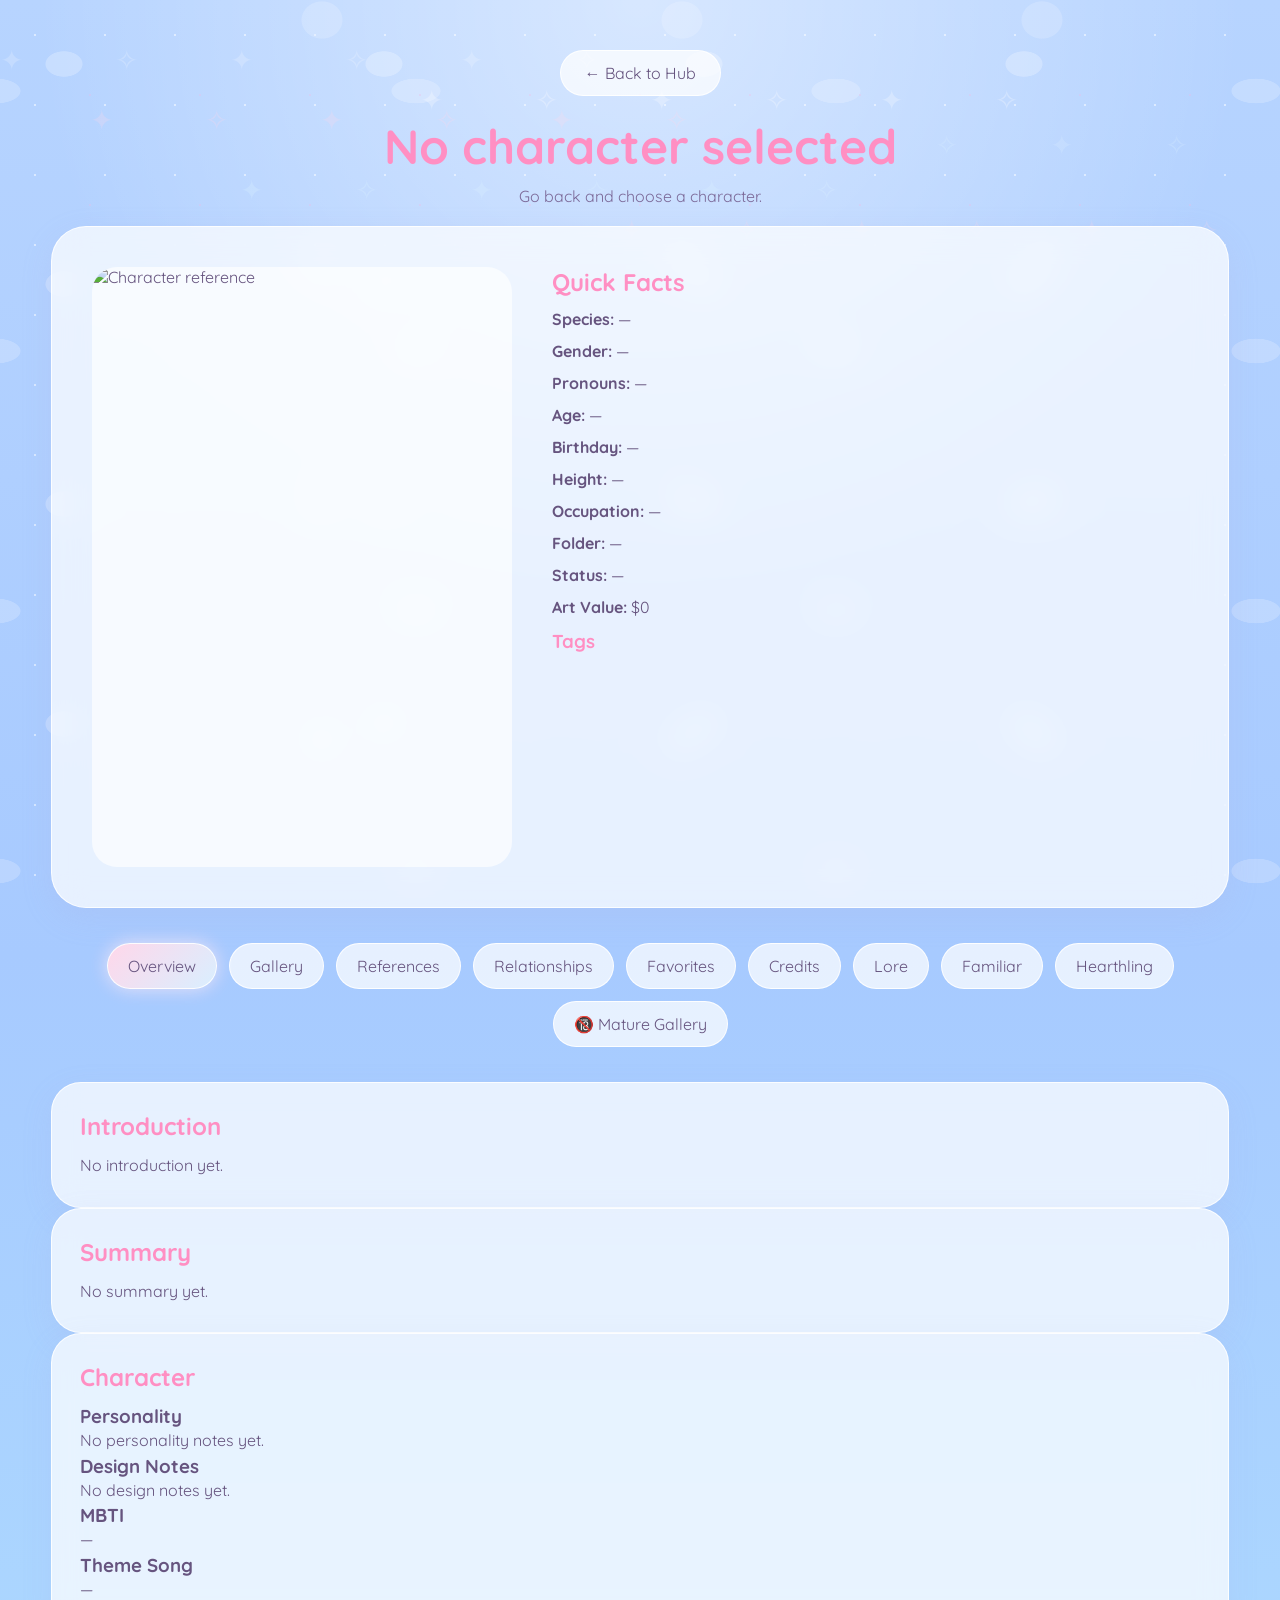
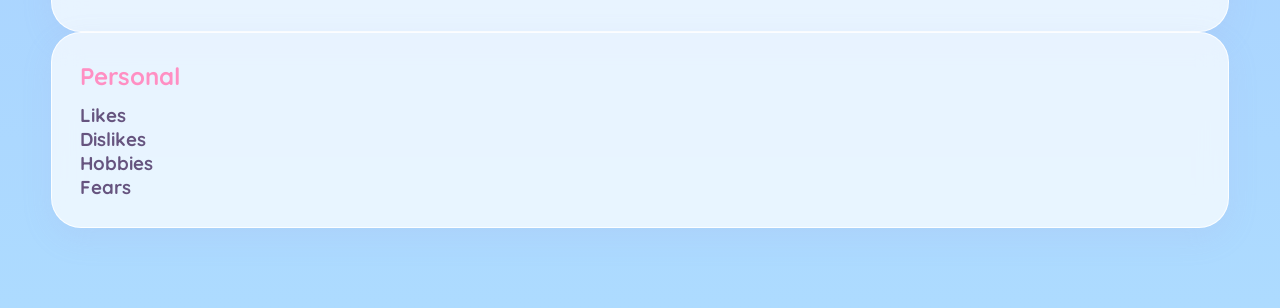
==== commit 1ffbf0f8: "Update index.html" ====
--- a/characters/index.html
+++ b/characters/index.html
@@ -1331,7 +1331,10 @@
         "layout-visual-novel",
         "layout-magazine",
         "layout-minimal",
-        "layout-dashboard"
+        "layout-dashboard",
+        "layout-mini",
+        "layout-poke",
+        "layout-dossier"
     );
 
     const rawLayout = cleanText(character.layout || "Dashboard");
@@ -1345,7 +1348,10 @@
         "visual-novel",
         "magazine",
         "minimal",
-        "dashboard"
+        "dashboard",
+        "mini",
+        "poke",
+        "dossier"
     ]);
 
     document.body.classList.add(
--- a/style.css
+++ b/style.css
@@ -670,127 +670,484 @@
     grid-template-columns: 1fr;
 }
 
-body.layout-visual-novel .profile-page {
-    max-width: 1300px;
-}
+/* ===============================
+   VISUAL NOVEL LAYOUT
+================================ */
 
 body.layout-visual-novel .profile-card {
+    display: none !important;
+}
+
+body.layout-visual-novel .profile-dashboard {
+    width: min(1200px, 94vw);
+    margin: 0 auto;
+    display: block !important;
+}
+
+body.layout-visual-novel .tabs {
+    width: 100% !important;
+    margin: 22px auto 28px !important;
+    display: flex !important;
+    flex-direction: row !important;
+    flex-wrap: wrap !important;
+    justify-content: center !important;
+    gap: 12px !important;
+    position: static !important;
+}
+
+body.layout-visual-novel .tab-button {
+    width: auto !important;
+    min-width: 120px;
+    border-radius: 14px !important;
+    padding: 12px 18px !important;
+}
+
+body.layout-visual-novel .profile-dashboard-content {
+    width: 100% !important;
+}
+
+body.layout-visual-novel #overview.active {
+    display: block !important;
+}
+
+/* Main layout */
+body.layout-visual-novel .dashboard-overview-grid {
     display: grid !important;
-    grid-template-columns: minmax(300px, 48%) minmax(280px, 52%);
-    gap: 35px;
-    align-items: center;
-}
-
-body.layout-visual-novel .main-ref {
-    max-height: 680px;
-    width: 100%;
-    object-fit: contain;
-}
-
-body.layout-visual-novel .quick-facts {
-    min-height: 420px;
-    display: flex;
-    flex-direction: column;
-    justify-content: center;
-}
-
-body.layout-visual-novel #overview .content-grid {
-    grid-template-columns: 1.4fr .8fr;
-}
-
-body.layout-visual-novel #introduction,
-body.layout-visual-novel #summary {
-    font-size: 1.05rem;
-    line-height: 1.8;
-}
-
-body.layout-magazine .profile-page {
-    max-width: 1450px;
-}
+    grid-template-columns: 1.1fr 1fr 1fr !important;
+    grid-template-areas:
+        "image image image"
+        "quick intro character"
+        "quick summary personal" !important;
+    gap: 18px !important;
+    align-items: stretch !important;
+}
+
+/* Big top image */
+body.layout-visual-novel .dashboard-main-ref-card {
+    grid-area: image !important;
+    min-height: 420px !important;
+    padding: 24px !important;
+}
+
+body.layout-visual-novel .dashboard-main-ref-card h2 {
+    display: none !important;
+}
+
+body.layout-visual-novel .dashboard-main-ref {
+    width: 100% !important;
+    height: 520px !important;
+    object-fit: contain !important;
+    object-position: center !important;
+    display: block !important;
+}
+
+/* Cards underneath */
+body.layout-visual-novel .dashboard-quick-card {
+    grid-area: quick !important;
+}
+
+body.layout-visual-novel .dashboard-intro-card {
+    grid-area: intro !important;
+}
+
+body.layout-visual-novel .dashboard-summary-card {
+    grid-area: summary !important;
+}
+
+body.layout-visual-novel .dashboard-character-card {
+    grid-area: character !important;
+}
+
+body.layout-visual-novel .dashboard-personal-card {
+    grid-area: personal !important;
+}
+
+body.layout-visual-novel .dashboard-main-ref-card,
+body.layout-visual-novel .dashboard-quick-card,
+body.layout-visual-novel .dashboard-intro-card,
+body.layout-visual-novel .dashboard-summary-card,
+body.layout-visual-novel .dashboard-character-card,
+body.layout-visual-novel .dashboard-personal-card {
+    display: block !important;
+    visibility: visible !important;
+    opacity: 1 !important;
+    border-radius: 24px !important;
+    padding: 24px !important;
+}
+
+/* Make quick facts taller like your sketch */
+body.layout-visual-novel .dashboard-quick-card {
+    min-height: 360px !important;
+}
+
+/* Compact intro / summary cards */
+body.layout-visual-novel .dashboard-intro-card,
+body.layout-visual-novel .dashboard-summary-card {
+    min-height: 160px !important;
+}
+
+/* Personality/theme card */
+body.layout-visual-novel .dashboard-character-card,
+body.layout-visual-novel .dashboard-personal-card {
+    min-height: 220px !important;
+}
+
+/* Mobile */
+@media (max-width: 900px) {
+    body.layout-visual-novel .dashboard-overview-grid {
+        grid-template-columns: 1fr !important;
+        grid-template-areas:
+            "image"
+            "quick"
+            "intro"
+            "summary"
+            "character"
+            "personal" !important;
+    }
+
+    body.layout-visual-novel .dashboard-main-ref {
+        height: 360px !important;
+    }
+}
+
+/* ==========================================
+   MAGAZINE LAYOUT — EDITORIAL SPREAD
+========================================== */
 
 body.layout-magazine .profile-card {
+    display: none !important;
+}
+
+body.layout-magazine .profile-dashboard {
+    width: min(1280px, 94vw) !important;
+    margin: 0 auto 90px !important;
+    display: block !important;
+}
+
+body.layout-magazine .profile-dashboard-content {
+    width: 100% !important;
+    max-width: none !important;
+}
+
+body.layout-magazine .tabs {
+    width: 100% !important;
+    margin: 22px auto 30px !important;
+    display: flex !important;
+    flex-direction: row !important;
+    justify-content: center !important;
+    flex-wrap: wrap !important;
+    gap: 10px !important;
+    position: static !important;
+}
+
+body.layout-magazine .tab-button {
+    width: auto !important;
+    border-radius: 8px !important;
+    padding: 10px 18px !important;
+    text-transform: uppercase !important;
+    letter-spacing: .08em !important;
+    font-size: .82rem !important;
+}
+
+/* Editorial overview grid */
+body.layout-magazine #overview.active .dashboard-overview-grid,
+body.layout-magazine .dashboard-overview-grid {
     display: grid !important;
-    grid-template-columns: 420px 1fr;
-    gap: 30px;
-    align-items: stretch;
-}
-
-body.layout-magazine .main-ref {
-    height: 100%;
-    max-height: 560px;
-    object-fit: cover;
-}
-
-body.layout-magazine .quick-facts {
-    display: grid;
-    align-content: center;
-}
-
-body.layout-magazine .content-grid {
-    grid-template-columns: repeat(2, minmax(280px, 1fr));
-    gap: 26px;
-}
-
-body.layout-magazine .wide-card {
-    grid-column: 1 / -1;
-}
-
+    grid-template-columns: minmax(0, 1.2fr) minmax(320px, .8fr) !important;
+    grid-template-areas:
+        "intro image"
+        "summary image"
+        "quick image"
+        "character personal" !important;
+    gap: 22px !important;
+    align-items: stretch !important;
+}
+
+/* Make all dashboard cards visible in magazine mode */
+body.layout-magazine .dashboard-main-ref-card,
+body.layout-magazine .dashboard-intro-card,
+body.layout-magazine .dashboard-summary-card,
+body.layout-magazine .dashboard-quick-card,
+body.layout-magazine .dashboard-character-card,
+body.layout-magazine .dashboard-personal-card {
+    display: block !important;
+    visibility: visible !important;
+    opacity: 1 !important;
+    border-radius: 18px !important;
+    padding: 30px !important;
+}
+
+/* Grid placement */
+body.layout-magazine .dashboard-main-ref-card {
+    grid-area: image !important;
+}
+
+body.layout-magazine .dashboard-intro-card {
+    grid-area: intro !important;
+}
+
+body.layout-magazine .dashboard-summary-card {
+    grid-area: summary !important;
+}
+
+body.layout-magazine .dashboard-quick-card {
+    grid-area: quick !important;
+}
+
+body.layout-magazine .dashboard-character-card {
+    grid-area: character !important;
+}
+
+body.layout-magazine .dashboard-personal-card {
+    grid-area: personal !important;
+}
+
+/* Magazine cover image */
+body.layout-magazine .dashboard-main-ref-card {
+    min-height: 780px !important;
+    overflow: hidden !important;
+    position: relative !important;
+}
+
+body.layout-magazine .dashboard-main-ref-card h2 {
+    display: none !important;
+}
+
+body.layout-magazine .dashboard-main-ref {
+    width: 100% !important;
+    height: 100% !important;
+    min-height: 760px !important;
+    object-fit: cover !important;
+    object-position: center top !important;
+    border-radius: 14px !important;
+    display: block !important;
+}
+
+/* Editorial typography */
+body.layout-magazine .dashboard-intro-card h2,
+body.layout-magazine .dashboard-summary-card h2,
+body.layout-magazine .dashboard-quick-card h2,
+body.layout-magazine .dashboard-character-card h2,
+body.layout-magazine .dashboard-personal-card h2 {
+    text-transform: uppercase !important;
+    letter-spacing: .08em !important;
+    font-size: .9rem !important;
+    margin-bottom: 14px !important;
+}
+
+body.layout-magazine .dashboard-intro-card p {
+    font-size: 1.25rem !important;
+    line-height: 1.85 !important;
+}
+
+body.layout-magazine .dashboard-summary-card p {
+    font-size: 1rem !important;
+    line-height: 1.75 !important;
+}
+
+body.layout-magazine .dashboard-quick-card {
+    display: grid !important;
+    grid-template-columns: 1fr 1fr !important;
+    gap: 8px 18px !important;
+}
+
+body.layout-magazine .dashboard-quick-card h2,
+body.layout-magazine .dashboard-tags-section {
+    grid-column: 1 / -1 !important;
+}
+
+body.layout-magazine .dashboard-quick-card p {
+    line-height: 1.4 !important;
+}
+
+body.layout-magazine .dashboard-character-card,
+body.layout-magazine .dashboard-personal-card {
+    display: flex !important;
+    flex-direction: column !important;
+    gap: 18px !important;
+}
+
+body.layout-magazine .dashboard-mini-grid,
+body.layout-magazine .dashboard-list-grid {
+    display: grid !important;
+    grid-template-columns: 1fr 1fr !important;
+    gap: 18px !important;
+}
+
+/* Gallery feels like an editorial photo spread */
 body.layout-magazine .gallery-grid {
-    grid-template-columns: repeat(auto-fit, minmax(260px, 260px));
-    justify-content: center;
-}
+    grid-template-columns: repeat(auto-fit, minmax(300px, 1fr)) !important;
+    gap: 26px !important;
+}
+
+body.layout-magazine .image-card img {
+    height: 360px !important;
+    border-radius: 14px !important;
+}
+
+body.layout-magazine .image-title {
+    text-transform: uppercase !important;
+    letter-spacing: .06em !important;
+    font-size: .82rem !important;
+}
+
+/* Lore tab like article columns */
+body.layout-magazine #lore .content-grid {
+    display: grid !important;
+    grid-template-columns: .8fr 1.4fr !important;
+    gap: 24px !important;
+}
+
+body.layout-magazine #lore .content-card:has(#trivia) {
+    grid-column: 1 / -1 !important;
+}
+
+/* Familiar / Hearthling as magazine feature cards */
+body.layout-magazine .companion-page {
+    max-width: 1120px !important;
+}
+
+body.layout-magazine .companion-top-row {
+    display: grid !important;
+    grid-template-columns: 360px minmax(0, 1fr) !important;
+    gap: 26px !important;
+}
+
+body.layout-magazine .companion-image {
+    height: 420px !important;
+    object-fit: cover !important;
+    object-position: center top !important;
+    border-radius: 14px !important;
+}
+
+body.layout-magazine .companion-facts-grid {
+    display: grid !important;
+    grid-template-columns: 1fr 1fr !important;
+    gap: 12px 22px !important;
+}
+
+/* Responsive */
+@media (max-width: 950px) {
+    body.layout-magazine .dashboard-overview-grid {
+        grid-template-columns: 1fr !important;
+        grid-template-areas:
+            "image"
+            "intro"
+            "summary"
+            "quick"
+            "character"
+            "personal" !important;
+    }
+
+    body.layout-magazine .dashboard-main-ref-card {
+        min-height: auto !important;
+    }
+
+    body.layout-magazine .dashboard-main-ref {
+        min-height: 0 !important;
+        height: auto !important;
+        max-height: 720px !important;
+        object-fit: contain !important;
+    }
+
+    body.layout-magazine .dashboard-quick-card,
+    body.layout-magazine .dashboard-mini-grid,
+    body.layout-magazine .dashboard-list-grid,
+    body.layout-magazine .companion-facts-grid {
+        grid-template-columns: 1fr !important;
+    }
+
+    body.layout-magazine .companion-top-row {
+        grid-template-columns: 1fr !important;
+    }
+}
+/* MINIMAL — MUTED SOFT DOSSIER */
 
 body.layout-minimal {
-    background: #fff8fc !important;
-}
-
-body.layout-minimal::before {
+    background:
+        radial-gradient(circle at top, rgba(120,110,150,.18), transparent 35%),
+        linear-gradient(180deg, #d8d1dc 0%, #c8c0cf 100%) !important;
+    color: #4d4658 !important;
+}
+
+body.layout-minimal .profile-dashboard {
+    width: min(980px, 92vw) !important;
+    margin: 0 auto 80px !important;
+    display: block !important;
+}
+
+body.layout-minimal .profile-card {
     display: none !important;
 }
 
-body.layout-minimal .profile-card,
+body.layout-minimal .tabs {
+    position: static !important;
+    display: flex !important;
+    justify-content: center !important;
+    flex-wrap: wrap !important;
+    gap: 10px !important;
+    margin: 22px auto 28px !important;
+}
+
+body.layout-minimal .tab-button {
+    width: auto !important;
+    border-radius: 999px !important;
+    padding: 9px 16px !important;
+    background: rgba(70,60,85,.18) !important;
+    border: 1px solid rgba(255,255,255,.3) !important;
+    color: #4d4658 !important;
+    box-shadow: none !important;
+}
+
+body.layout-minimal .tab-button.active {
+    background: rgba(70,60,85,.34) !important;
+    color: #fff !important;
+}
+
+body.layout-minimal .dashboard-overview-grid {
+    display: flex !important;
+    flex-direction: column !important;
+    gap: 18px !important;
+}
+
+body.layout-minimal .dashboard-main-ref-card,
+body.layout-minimal .dashboard-intro-card,
+body.layout-minimal .dashboard-summary-card,
+body.layout-minimal .dashboard-quick-card,
+body.layout-minimal .dashboard-character-card,
+body.layout-minimal .dashboard-personal-card,
 body.layout-minimal .content-card,
-body.layout-minimal .section-title,
-body.layout-minimal .quick-facts {
-    background: rgba(255,255,255,.65) !important;
-    border: 1px solid rgba(255,255,255,.85) !important;
-    box-shadow: none !important;
-    backdrop-filter: none !important;
-}
-
-body.layout-minimal .profile-card {
-    display: flex !important;
-    flex-direction: column;
-    max-width: 850px;
-    margin-left: auto;
-    margin-right: auto;
-}
-
-body.layout-minimal .main-ref {
-    max-width: 520px;
-    margin-left: auto;
-    margin-right: auto;
-}
-
-body.layout-minimal .tabs {
-    gap: 8px;
-}
-
-body.layout-minimal .tab-button {
-    background: transparent !important;
-    border: 1px solid rgba(255,190,225,.5) !important;
-}
-
-body.layout-minimal .tab-button.active {
-    background: rgba(255,215,234,.7) !important;
-}
-
-body.layout-minimal .content-grid {
-    grid-template-columns: 1fr;
-    max-width: 850px;
-    margin-left: auto;
-    margin-right: auto;
-}
+body.layout-minimal .section-title {
+    display: block !important;
+    background: rgba(245,240,248,.42) !important;
+    border: 1px solid rgba(255,255,255,.36) !important;
+    border-radius: 20px !important;
+    box-shadow: 0 10px 28px rgba(55,45,70,.12) !important;
+    backdrop-filter: blur(10px) !important;
+    padding: 24px !important;
+}
+
+body.layout-minimal .dashboard-main-ref-card h2 {
+    display: none !important;
+}
+
+body.layout-minimal .dashboard-main-ref {
+    width: min(560px, 100%) !important;
+    max-height: 680px !important;
+    height: auto !important;
+    object-fit: contain !important;
+    display: block !important;
+    margin: 0 auto !important;
+    border-radius: 18px !important;
+}
+
+body.layout-minimal .dashboard-mini-grid,
+body.layout-minimal .dashboard-list-grid {
+    display: grid !important;
+    grid-template-columns: 1fr 1fr !important;
+    gap: 18px !important;
+}
+
 
 @media (max-width: 850px) {
     body.layout-default .profile-card,
@@ -1789,382 +2146,63 @@
 }
 
 
+
 /* ==========================================
-   FAMILIAR + HEARTHLING COMPANION TABS
+   FINAL DASHBOARD GRID FIX
+   Works with the rebuilt clean characters/index.html
 ========================================== */
 
-.companion-page {
-    width: 100%;
-    max-width: 1100px;
-    margin: 0 auto;
-}
-
-.companion-top-row {
-    display: grid;
-    grid-template-columns: 260px minmax(0, 1fr);
-    gap: 22px;
-    align-items: stretch;
-    margin-bottom: 22px;
-}
-
-.companion-image-card,
-.companion-facts-card,
-.companion-summary-card {
-    background: rgba(255,255,255,.72);
-    border: 1px solid rgba(255,255,255,.85);
-    border-radius: 34px;
-    padding: 28px;
-    backdrop-filter: blur(14px);
-    box-shadow: 0 10px 30px rgba(170,170,220,.15);
-}
-
-.companion-image-card {
-    display: flex;
-    align-items: center;
-    justify-content: center;
-}
-
-.companion-image {
-    width: 100%;
-    aspect-ratio: 1 / 1;
-    height: auto;
-    object-fit: cover;
-    object-position: center top;
-    border-radius: 26px;
-    background: rgba(255,255,255,.65);
-    box-shadow: 0 0 25px rgba(255,170,215,.25);
-    display: block;
-}
-
-.companion-facts-card h2,
-.companion-summary-card h2 {
-    color: #ff8fc3;
-    margin-bottom: 16px;
-}
-
-.companion-facts-grid {
-    display: grid;
-    grid-template-columns: 1fr 1fr;
-    column-gap: 28px;
-    row-gap: 12px;
-}
-
-.companion-facts-grid p,
-.companion-summary-card p {
-    color: #66547f;
-    line-height: 1.65;
-}
-
-.companion-facts-grid strong {
-    color: #ff8fc3;
-}
-
-.companion-summary-card {
-    min-height: 260px;
-}
-
-.companion-summary-card p {
-    white-space: pre-line;
-}
-
-@media(max-width: 850px) {
-    .companion-top-row {
-        grid-template-columns: 1fr;
-    }
-
-    .companion-image-card {
-        max-width: 420px;
-        width: 100%;
-        margin: 0 auto;
-    }
-
-    .companion-facts-grid {
-        grid-template-columns: 1fr;
-    }
-}
-
-
-
-/* ==========================================
-   LUNAHUB GOTH COLOR OVERRIDE
-   Dark gothic moon palette
-========================================== */
-
-:root {
-    --luna-bg-dark: #090611;
-    --luna-bg-mid: #160d24;
-    --luna-bg-card: rgba(24, 13, 38, .82);
-    --luna-bg-card-strong: rgba(34, 17, 52, .9);
-    --luna-border: rgba(198, 142, 255, .28);
-    --luna-border-soft: rgba(255, 255, 255, .12);
-    --luna-text: #eadfff;
-    --luna-muted: #bda8d8;
-    --luna-accent: #c98cff;
-    --luna-accent-2: #ff8fcf;
-    --luna-accent-3: #7c4dff;
-    --luna-tag: rgba(82, 39, 112, .82);
-}
-
-body {
-    color: var(--luna-text) !important;
-    background:
-        radial-gradient(circle at top, rgba(120, 73, 180, .28), transparent 30%),
-        radial-gradient(circle at bottom right, rgba(255, 143, 207, .12), transparent 35%),
-        linear-gradient(180deg, #090611 0%, #12091f 45%, #1a0d2a 100%) !important;
-}
-
-body::before {
-    background-image:
-        radial-gradient(rgba(255,255,255,.45) 1px, transparent 1px),
-        radial-gradient(rgba(201,140,255,.38) 1px, transparent 1px),
-        radial-gradient(ellipse at 20% 20%, rgba(120,73,180,.24) 0 18px, transparent 19px),
-        radial-gradient(ellipse at 80% 35%, rgba(255,143,207,.18) 0 24px, transparent 25px),
-        radial-gradient(ellipse at 45% 75%, rgba(40,20,70,.38) 0 20px, transparent 21px) !important;
-    opacity: .5 !important;
-}
-
-body::after {
-    color: rgba(201,140,255,.45) !important;
-    text-shadow:
-        90px 60px rgba(255,143,207,.38),
-        240px 130px rgba(124,77,255,.36),
-        420px 40px rgba(255,255,255,.32),
-        620px 170px rgba(201,140,255,.34),
-        820px 85px rgba(255,143,207,.32) !important;
-}
-
-.site-header h1,
-.character-header h1,
-.character-card h2,
-.quick-facts h2,
-.quick-facts h3,
-.content-card h2,
-.section-title h2,
-.folder-heading h2,
-.relationship-card h3,
-.relationship-type,
-.relationship-card a,
-.character-count,
-.image-title,
-.creator-kicker,
-.creator-profile-info h2,
-.creator-mini-grid strong,
-.folder-arrow,
-.companion-facts-card h2,
-.companion-summary-card h2,
-.companion-facts-grid strong,
-body.layout-dashboard .dashboard-quick-card strong {
-    color: var(--luna-accent) !important;
-}
-
-.tagline,
-.character-header p,
-.character-card p,
-.loading,
-.content-card p,
-.relationship-card p,
-.quick-facts,
-.quick-facts p,
-.quick-facts strong,
-.folder-heading span,
-.creator-bio,
-.creator-mini-grid p,
-.companion-facts-grid p,
-.companion-summary-card p,
-.image-card p {
-    color: var(--luna-muted) !important;
-}
-
-.hub-description,
-.character-card,
-.profile-card,
-.quick-facts,
-.content-card,
-.relationship-card,
-.folder-heading,
-.admin-generator,
-.creator-profile-card,
-.creator-mini-grid div,
-.world-title-card,
-.world-quick-card,
-.world-map-card,
-.companion-image-card,
-.companion-facts-card,
-.companion-summary-card,
-.section-title {
-    background: var(--luna-bg-card) !important;
-    border: 1px solid var(--luna-border) !important;
-    box-shadow:
-        0 12px 32px rgba(0,0,0,.42),
-        0 0 24px rgba(124,77,255,.12) !important;
-    backdrop-filter: blur(16px) !important;
-}
-
-.character-card:hover,
-.content-card:hover,
-.relationship-card:hover,
-.folder-heading:hover {
-    background: var(--luna-bg-card-strong) !important;
-    box-shadow:
-        0 14px 36px rgba(0,0,0,.5),
-        0 0 28px rgba(201,140,255,.2),
-        0 0 18px rgba(255,143,207,.12) !important;
-}
-
-.back-button,
-.profile-nav a,
-.tab-button,
-.reveal-button,
-.admin-generator button,
-.wiki-links a {
-    color: var(--luna-text) !important;
-    background: rgba(24, 13, 38, .78) !important;
-    border: 1px solid var(--luna-border) !important;
-    box-shadow: 0 8px 22px rgba(0,0,0,.28) !important;
-}
-
-.back-button:hover,
-.profile-nav a:hover,
-.tab-button:hover,
-.tab-button.active,
-.reveal-button:hover,
-.admin-generator button:hover,
-.wiki-links a:hover {
-    color: #fff !important;
-    background: linear-gradient(135deg, #2b123f, #7c4dff, #c98cff) !important;
-    box-shadow:
-        0 0 18px rgba(201,140,255,.32),
-        0 0 26px rgba(255,143,207,.18) !important;
-}
-
-#searchInput,
-.admin-generator input,
-.admin-generator textarea {
-    color: var(--luna-text) !important;
-    background: rgba(14, 8, 24, .82) !important;
-    border: 1px solid var(--luna-border) !important;
-    box-shadow: 0 10px 25px rgba(0,0,0,.3) !important;
-}
-
-#searchInput::placeholder,
-.admin-generator input::placeholder,
-.admin-generator textarea::placeholder {
-    color: rgba(234, 223, 255, .52) !important;
-}
-
-.character-card img,
-.main-ref,
-.image-card img,
-.relationship-preview-card img,
-.creator-avatar,
-.world-icon,
-.companion-image,
-.dashboard-main-ref {
-    background: rgba(12, 7, 20, .9) !important;
-    border-color: rgba(201,140,255,.55) !important;
-    box-shadow:
-        0 0 22px rgba(201,140,255,.22),
-        0 0 35px rgba(255,143,207,.12) !important;
-}
-
-.tag,
-.creator-pills span,
-.relationship-preview-card .relationship-type,
-.artist-pill,
-.base-pill,
-.designer-pill,
-.colorist-pill,
-.commissioner-pill,
-.gift-pill,
-.image-credit-pill {
-    color: var(--luna-text) !important;
-    background: var(--luna-tag) !important;
-    border: 1px solid var(--luna-border) !important;
-}
-
-.artist-pill { background: linear-gradient(135deg, #4b183f, #27142f) !important; }
-.base-pill { background: linear-gradient(135deg, #1b2854, #160d24) !important; }
-.designer-pill { background: linear-gradient(135deg, #3d2465, #160d24) !important; }
-.colorist-pill { background: linear-gradient(135deg, #173a45, #160d24) !important; }
-.commissioner-pill { background: linear-gradient(135deg, #4a2e19, #160d24) !important; }
-.gift-pill { background: linear-gradient(135deg, #4b2030, #160d24) !important; }
-
-.lightbox {
-    background: rgba(5, 3, 10, .92) !important;
-}
-
-.lightbox-close {
-    color: var(--luna-text) !important;
-    background: rgba(24, 13, 38, .9) !important;
-    border: 1px solid var(--luna-border) !important;
-}
-
-.nsfw-overlay {
-    background: rgba(9, 6, 17, .78) !important;
-}
-
-.nsfw-overlay small {
-    color: var(--luna-accent) !important;
-}
-
-::-webkit-scrollbar-track {
-    background: #0d0717 !important;
-}
-
-::-webkit-scrollbar-thumb {
-    background: linear-gradient(#7c4dff, #c98cff, #ff8fcf) !important;
-}
-
-body.layout-minimal {
-    background: #100818 !important;
-}
-
-body.layout-minimal .profile-card,
-body.layout-minimal .content-card,
-body.layout-minimal .section-title,
-body.layout-minimal .quick-facts {
-    background: rgba(24, 13, 38, .75) !important;
-    border: 1px solid var(--luna-border) !important;
-}
-
-.watermarked-image::after,
-.lightbox::after {
-    opacity: .18 !important;
-    filter: hue-rotate(235deg) saturate(1.3) brightness(.9) !important;
-}
-
-
-
-/* ==========================================
-   EMPTY-TAB + REORGANIZED DASHBOARD SUPPORT
-   For Star/Luna character pages
-========================================== */
-
-/* JS hides empty tabs inline. This makes sure hidden buttons stay hidden. */
-.tab-button[style*="display: none"] {
+body.layout-dashboard .profile-card {
     display: none !important;
 }
 
-/* Reorganized overview shell */
+body.layout-dashboard .profile-dashboard {
+    display: grid !important;
+    grid-template-columns: 170px minmax(0, 1fr) !important;
+    gap: 24px !important;
+    align-items: start !important;
+}
+
+body.layout-dashboard .profile-dashboard-content {
+    width: 100% !important;
+    max-width: 1180px !important;
+    min-width: 0 !important;
+}
+
+body.layout-dashboard .tabs {
+    margin: 0 !important;
+    width: 150px !important;
+    display: flex !important;
+    flex-direction: column !important;
+    flex-wrap: nowrap !important;
+    gap: 12px !important;
+    position: sticky !important;
+    top: 20px !important;
+}
+
+body.layout-dashboard .tab-button {
+    width: 100% !important;
+    border-radius: 22px !important;
+    padding: 14px 16px !important;
+}
+
+body.layout-dashboard .tab-panel {
+    width: 100% !important;
+}
+
+body.layout-dashboard #overview.active {
+    display: block !important;
+}
+
 body.layout-dashboard #overview .content-grid {
     display: none !important;
 }
 
-#overview.active .dashboard-overview-grid,
 body.layout-dashboard #overview.active .dashboard-overview-grid {
     display: grid !important;
-}
-
-body.layout-dashboard .profile-dashboard-content {
-    max-width: 1180px !important;
-    width: 100% !important;
-}
-
-body.layout-dashboard #overview.active .dashboard-overview-grid {
-    grid-template-columns: 260px minmax(0, 1fr) minmax(0, 1fr) !important;
+    grid-template-columns: 280px minmax(0, 1fr) minmax(0, 1fr) !important;
     grid-template-areas:
-        "image intro intro"
-        "quick summary summary"
+        "image intro summary"
         "quick character personal" !important;
     gap: 18px !important;
     align-items: stretch !important;
@@ -2203,199 +2241,116 @@
     display: block !important;
     visibility: visible !important;
     opacity: 1 !important;
-    border-radius: 24px;
-    padding: 24px;
+    border-radius: 24px !important;
+    padding: 24px !important;
 }
 
 body.layout-dashboard .dashboard-character-card,
 body.layout-dashboard .dashboard-personal-card {
     display: flex !important;
-    flex-direction: column;
-    gap: 18px;
-    min-height: 300px;
-}
-
-body.layout-dashboard .dashboard-intro-card,
-body.layout-dashboard .dashboard-summary-card {
-    min-height: 170px;
+    flex-direction: column !important;
+    gap: 18px !important;
 }
 
 body.layout-dashboard .dashboard-main-ref {
-    width: 100%;
-    aspect-ratio: 1 / 1;
+    width: 100% !important;
+    aspect-ratio: 1 / 1 !important;
     height: auto !important;
     max-height: none !important;
     object-fit: cover !important;
-    object-position: center top;
+    object-position: center top !important;
+    display: block !important;
+}
+
+body.layout-dashboard .dashboard-intro-card,
+body.layout-dashboard .dashboard-summary-card {
+    min-height: 240px !important;
+}
+
+body.layout-dashboard .dashboard-quick-card,
+body.layout-dashboard .dashboard-character-card,
+body.layout-dashboard .dashboard-personal-card {
+    min-height: 300px !important;
 }
 
 body.layout-dashboard .dashboard-quick-card {
-    align-self: start !important;
     display: flex !important;
-    flex-direction: column;
-    gap: 8px;
+    flex-direction: column !important;
+    gap: 8px !important;
 }
 
 body.layout-dashboard .dashboard-quick-card p {
-    display: block;
-    line-height: 1.35;
+    display: block !important;
+    line-height: 1.35 !important;
 }
 
 body.layout-dashboard .dashboard-subsection {
-    padding-bottom: 14px;
-    border-bottom: 1px solid rgba(255,255,255,.45);
+    padding-bottom: 14px !important;
+    border-bottom: 1px solid rgba(255,255,255,.45) !important;
 }
 
 body.layout-dashboard .dashboard-subsection:last-of-type {
-    border-bottom: none;
-}
-
-body.layout-dashboard .dashboard-mini-grid {
-    display: grid;
-    grid-template-columns: 1fr 1fr;
-    gap: 14px;
-}
-
+    border-bottom: none !important;
+}
+
+body.layout-dashboard .dashboard-mini-grid,
 body.layout-dashboard .dashboard-list-grid {
     display: grid !important;
     grid-template-columns: 1fr 1fr !important;
-    gap: 18px !important;
-    height: 100%;
+    gap: 16px !important;
 }
 
 body.layout-dashboard .dashboard-list-grid > div {
-    min-width: 0;
+    min-width: 0 !important;
 }
 
 body.layout-dashboard .dashboard-character-card h3,
 body.layout-dashboard .dashboard-personal-card h3 {
-    color: #ff8fc3;
-    margin-bottom: 8px;
-    font-size: 1rem;
-}
-
+    color: #ff8fc3 !important;
+    margin-bottom: 8px !important;
+    font-size: 1rem !important;
+}
+
+body.layout-dashboard .dashboard-intro-card p,
 body.layout-dashboard .dashboard-summary-card p,
-body.layout-dashboard .dashboard-intro-card p,
 body.layout-dashboard .dashboard-character-card p {
-    line-height: 1.7;
-}
-
-/* Familiar + Hearthling tabs */
-.companion-page {
-    width: 100%;
-    max-width: 1100px;
-    margin: 0 auto;
-}
-
-.companion-top-row {
-    display: grid;
-    grid-template-columns: 260px minmax(0, 1fr);
-    gap: 22px;
-    align-items: stretch;
-    margin-bottom: 22px;
-}
-
-.companion-image-card,
-.companion-facts-card,
-.companion-summary-card {
-    background: rgba(255,255,255,.72);
-    border: 1px solid rgba(255,255,255,.85);
-    border-radius: 34px;
-    padding: 28px;
-    backdrop-filter: blur(14px);
-    box-shadow: 0 10px 30px rgba(170,170,220,.15);
-}
-
-.companion-image-card {
-    display: flex;
-    align-items: center;
-    justify-content: center;
-}
-
-.companion-image {
-    width: 100%;
-    aspect-ratio: 1 / 1;
-    height: auto;
-    object-fit: cover;
-    object-position: center top;
-    border-radius: 26px;
-    background: rgba(255,255,255,.65);
-    box-shadow: 0 0 25px rgba(255,170,215,.25);
-    display: block;
-}
-
-.companion-facts-card h2,
-.companion-summary-card h2 {
-    color: #ff8fc3;
-    margin-bottom: 16px;
-}
-
-.companion-facts-grid {
-    display: grid;
-    grid-template-columns: 1fr 1fr;
-    column-gap: 28px;
-    row-gap: 12px;
-}
-
-.companion-facts-grid p,
-.companion-summary-card p {
-    color: #66547f;
-    line-height: 1.65;
-}
-
-.companion-facts-grid strong {
-    color: #ff8fc3;
-}
-
-.companion-summary-card {
-    min-height: 260px;
-}
-
-.companion-summary-card p {
-    white-space: pre-line;
-}
-
-/* Keep Luna goth palette applied to the new companion/dashboard pieces if this file is gothic. */
-:root {
-    --luna-bg-card: rgba(24, 13, 38, .82);
-    --luna-border: rgba(198, 142, 255, .28);
-    --luna-text: #eadfff;
-    --luna-muted: #bda8d8;
-    --luna-accent: #c98cff;
-}
-
-.companion-image-card,
-.companion-facts-card,
-.companion-summary-card,
-body.layout-dashboard .dashboard-main-ref-card,
-body.layout-dashboard .dashboard-intro-card,
-body.layout-dashboard .dashboard-summary-card,
-body.layout-dashboard .dashboard-quick-card,
-body.layout-dashboard .dashboard-character-card,
-body.layout-dashboard .dashboard-personal-card {
-    background: var(--luna-bg-card, rgba(255,255,255,.72)) !important;
-    border: 1px solid var(--luna-border, rgba(255,255,255,.85)) !important;
-}
-
-.companion-facts-card h2,
-.companion-summary-card h2,
-.companion-facts-grid strong,
-body.layout-dashboard .dashboard-character-card h3,
-body.layout-dashboard .dashboard-personal-card h3,
-body.layout-dashboard .dashboard-quick-card strong {
-    color: var(--luna-accent, #ff8fc3) !important;
-}
-
-.companion-facts-grid p,
-.companion-summary-card p,
-body.layout-dashboard .dashboard-summary-card p,
-body.layout-dashboard .dashboard-intro-card p,
-body.layout-dashboard .dashboard-character-card p,
-body.layout-dashboard .dashboard-personal-card p {
-    color: var(--luna-muted, #66547f) !important;
-}
-
-@media (max-width: 900px) {
+    line-height: 1.7 !important;
+}
+
+/* Hide empty tabs from rebuilt JS */
+.tab-button[style*="display: none"] {
+    display: none !important;
+}
+
+@media (max-width: 1000px) {
+    body.layout-dashboard #overview.active .dashboard-overview-grid {
+        grid-template-columns: 260px minmax(0, 1fr) !important;
+        grid-template-areas:
+            "image intro"
+            "quick summary"
+            "character personal" !important;
+    }
+}
+
+@media (max-width: 800px) {
+    body.layout-dashboard .profile-dashboard {
+        grid-template-columns: 1fr !important;
+    }
+
+    body.layout-dashboard .tabs {
+        position: static !important;
+        width: auto !important;
+        flex-direction: row !important;
+        flex-wrap: wrap !important;
+        justify-content: center !important;
+        margin-bottom: 20px !important;
+    }
+
+    body.layout-dashboard .tab-button {
+        width: auto !important;
+        border-radius: 999px !important;
+    }
+
     body.layout-dashboard #overview.active .dashboard-overview-grid {
         grid-template-columns: 1fr !important;
         grid-template-areas:
@@ -2407,21 +2362,919 @@
             "personal" !important;
     }
 
+    body.layout-dashboard .dashboard-main-ref-card {
+        max-width: 420px !important;
+        width: 100% !important;
+        margin: 0 auto !important;
+    }
+
     body.layout-dashboard .dashboard-mini-grid,
-    body.layout-dashboard .dashboard-list-grid,
-    .companion-facts-grid {
+    body.layout-dashboard .dashboard-list-grid {
         grid-template-columns: 1fr !important;
     }
-
-    body.layout-dashboard .dashboard-main-ref-card,
-    .companion-image-card {
-        max-width: 420px;
-        width: 100%;
-        margin: 0 auto;
-    }
-
+}
+
+
+.relationship-card {
+    display: flex;
+    align-items: center;
+    gap: 18px;
+}
+
+.relationship-image-wrap {
+    width: 90px;
+    height: 90px;
+    flex: 0 0 90px;
+    border-radius: 18px;
+    overflow: hidden;
+}
+
+.relationship-image {
+    width: 100%;
+    height: 100%;
+    object-fit: cover;
+    display: block;
+}
+
+
+.companion-page {
+    max-width: 1100px;
+    margin: 0 auto;
+}
+
+.companion-top-row {
+    display: grid;
+    grid-template-columns: 320px minmax(0, 1fr);
+    gap: 24px;
+    align-items: stretch;
+}
+
+.companion-image-card,
+.companion-facts-card,
+.companion-summary-card {
+    background: rgba(255,255,255,.55);
+    border: 1px solid rgba(255,255,255,.75);
+    border-radius: 24px;
+    padding: 22px;
+}
+
+.companion-image {
+    width: 100%;
+    max-height: 320px;
+    object-fit: contain;
+    display: block;
+}
+
+.companion-facts-grid {
+    display: grid;
+    grid-template-columns: 1fr 1fr;
+    gap: 10px 18px;
+}
+
+.companion-summary-card {
+    margin-top: 24px;
+}
+
+@media (max-width: 800px) {
     .companion-top-row {
         grid-template-columns: 1fr;
     }
-}
-
+
+    .companion-facts-grid {
+        grid-template-columns: 1fr;
+    }
+}
+
+
+/* ==========================================
+   FINAL VISUAL NOVEL LAYOUT FIX
+   Backend option: Layout = visual-novel
+========================================== */
+
+body.layout-visual-novel .profile-card {
+    display: none !important;
+}
+
+body.layout-visual-novel .profile-dashboard {
+    width: min(1180px, 94vw) !important;
+    max-width: 1180px !important;
+    margin: 0 auto 80px !important;
+    display: block !important;
+}
+
+body.layout-visual-novel .profile-dashboard-content {
+    width: 100% !important;
+    max-width: none !important;
+    min-width: 0 !important;
+}
+
+body.layout-visual-novel .tabs {
+    width: 100% !important;
+    margin: 18px auto 24px !important;
+    display: flex !important;
+    flex-direction: row !important;
+    flex-wrap: wrap !important;
+    justify-content: center !important;
+    align-items: center !important;
+    gap: 12px !important;
+    position: static !important;
+    top: auto !important;
+}
+
+body.layout-visual-novel .tab-button {
+    width: auto !important;
+    min-width: 112px !important;
+    border-radius: 16px !important;
+    padding: 12px 18px !important;
+}
+
+body.layout-visual-novel .tab-panel {
+    width: 100% !important;
+}
+
+body.layout-visual-novel #overview.active {
+    display: block !important;
+}
+
+body.layout-visual-novel .dashboard-main-ref-card,
+body.layout-visual-novel .dashboard-intro-card,
+body.layout-visual-novel .dashboard-summary-card,
+body.layout-visual-novel .dashboard-quick-card,
+body.layout-visual-novel .dashboard-character-card,
+body.layout-visual-novel .dashboard-personal-card {
+    display: block !important;
+    visibility: visible !important;
+    opacity: 1 !important;
+    border-radius: 24px !important;
+    padding: 24px !important;
+    min-width: 0 !important;
+}
+
+body.layout-visual-novel #overview.active .dashboard-overview-grid,
+body.layout-visual-novel .dashboard-overview-grid {
+    display: grid !important;
+    grid-template-columns: minmax(240px, 320px) minmax(0, 1fr) minmax(0, 1fr) !important;
+    grid-template-areas:
+        "image image image"
+        "quick intro character"
+        "quick summary personal" !important;
+    gap: 18px !important;
+    align-items: stretch !important;
+}
+
+body.layout-visual-novel .dashboard-main-ref-card {
+    grid-area: image !important;
+    min-height: 430px !important;
+    overflow: hidden !important;
+}
+
+body.layout-visual-novel .dashboard-intro-card {
+    grid-area: intro !important;
+}
+
+body.layout-visual-novel .dashboard-summary-card {
+    grid-area: summary !important;
+}
+
+body.layout-visual-novel .dashboard-quick-card {
+    grid-area: quick !important;
+}
+
+body.layout-visual-novel .dashboard-character-card {
+    grid-area: character !important;
+}
+
+body.layout-visual-novel .dashboard-personal-card {
+    grid-area: personal !important;
+}
+
+body.layout-visual-novel .dashboard-main-ref-card h2 {
+    display: none !important;
+}
+
+body.layout-visual-novel .dashboard-main-ref {
+    width: 100% !important;
+    height: 520px !important;
+    max-height: 62vh !important;
+    aspect-ratio: auto !important;
+    object-fit: contain !important;
+    object-position: center center !important;
+    display: block !important;
+    border-radius: 18px !important;
+    background: rgba(255,255,255,.62) !important;
+}
+
+body.layout-visual-novel .dashboard-quick-card {
+    min-height: 360px !important;
+    display: flex !important;
+    flex-direction: column !important;
+    gap: 8px !important;
+}
+
+body.layout-visual-novel .dashboard-intro-card,
+body.layout-visual-novel .dashboard-summary-card {
+    min-height: 160px !important;
+}
+
+body.layout-visual-novel .dashboard-character-card,
+body.layout-visual-novel .dashboard-personal-card {
+    min-height: 220px !important;
+    display: flex !important;
+    flex-direction: column !important;
+    gap: 16px !important;
+}
+
+body.layout-visual-novel .dashboard-mini-grid,
+body.layout-visual-novel .dashboard-list-grid {
+    display: grid !important;
+    grid-template-columns: 1fr 1fr !important;
+    gap: 16px !important;
+}
+
+body.layout-visual-novel .dashboard-subsection {
+    padding-bottom: 14px !important;
+    border-bottom: 1px solid rgba(255,255,255,.45) !important;
+}
+
+body.layout-visual-novel .dashboard-subsection:last-of-type {
+    border-bottom: none !important;
+}
+
+body.layout-visual-novel #overview .content-grid {
+    display: none !important;
+}
+
+@media (max-width: 950px) {
+    body.layout-visual-novel .dashboard-overview-grid {
+        grid-template-columns: 1fr 1fr !important;
+        grid-template-areas:
+            "image image"
+            "quick intro"
+            "quick summary"
+            "character personal" !important;
+    }
+
+    body.layout-visual-novel .dashboard-main-ref {
+        height: 420px !important;
+    }
+}
+
+@media (max-width: 760px) {
+    body.layout-visual-novel .dashboard-overview-grid {
+        grid-template-columns: 1fr !important;
+        grid-template-areas:
+            "image"
+            "quick"
+            "intro"
+            "summary"
+            "character"
+            "personal" !important;
+    }
+
+    body.layout-visual-novel .dashboard-main-ref {
+        height: auto !important;
+        max-height: none !important;
+    }
+
+    body.layout-visual-novel .dashboard-mini-grid,
+    body.layout-visual-novel .dashboard-list-grid {
+        grid-template-columns: 1fr !important;
+    }
+}
+
+
+
+
+/* ==========================================
+   MINI LAYOUT — COMPACT PROFILE
+========================================== */
+
+body.layout-mini .profile-card {
+    display: none !important;
+}
+
+body.layout-mini .profile-dashboard {
+    width: min(760px, 92vw) !important;
+    margin: 0 auto 70px !important;
+    display: block !important;
+}
+
+body.layout-mini .profile-dashboard-content {
+    width: 100% !important;
+    max-width: none !important;
+}
+
+body.layout-mini .tabs {
+    width: 100% !important;
+    margin: 18px auto 24px !important;
+    display: flex !important;
+    justify-content: center !important;
+    flex-wrap: wrap !important;
+    gap: 8px !important;
+    position: static !important;
+}
+
+body.layout-mini .tab-button {
+    width: auto !important;
+    padding: 8px 14px !important;
+    border-radius: 999px !important;
+    font-size: .85rem !important;
+}
+
+/* Only show the important overview pieces */
+body.layout-mini .dashboard-intro-card,
+body.layout-mini .dashboard-summary-card,
+body.layout-mini .dashboard-character-card,
+body.layout-mini .dashboard-personal-card {
+    display: none !important;
+}
+
+body.layout-mini #overview.active .dashboard-overview-grid,
+body.layout-mini .dashboard-overview-grid {
+    display: grid !important;
+    grid-template-columns: 220px minmax(0, 1fr) !important;
+    grid-template-areas:
+        "image quick" !important;
+    gap: 18px !important;
+    align-items: start !important;
+}
+
+body.layout-mini .dashboard-main-ref-card {
+    grid-area: image !important;
+    display: block !important;
+    padding: 18px !important;
+    border-radius: 22px !important;
+}
+
+body.layout-mini .dashboard-main-ref-card h2 {
+    display: none !important;
+}
+
+body.layout-mini .dashboard-main-ref {
+    width: 100% !important;
+    aspect-ratio: 1 / 1 !important;
+    height: auto !important;
+    object-fit: cover !important;
+    object-position: center top !important;
+    border-radius: 14px !important;
+}
+
+body.layout-mini .dashboard-quick-card {
+    grid-area: quick !important;
+    display: flex !important;
+    flex-direction: column !important;
+    gap: 6px !important;
+    padding: 20px !important;
+    border-radius: 22px !important;
+}
+
+body.layout-mini .dashboard-quick-card h2 {
+    font-size: 1.15rem !important;
+    margin-bottom: 8px !important;
+}
+
+body.layout-mini .dashboard-quick-card p {
+    display: block !important;
+    line-height: 1.35 !important;
+    font-size: .95rem !important;
+}
+
+body.layout-mini .dashboard-tags-section {
+    margin-top: 8px !important;
+}
+
+/* Hide tabs that are too text-heavy for Mini */
+body.layout-mini .tab-button[data-tab="favorites"],
+body.layout-mini .tab-button[data-tab="credits"],
+body.layout-mini .tab-button[data-tab="lore"],
+body.layout-mini .tab-button[data-tab="relationships"],
+body.layout-mini .tab-button[data-tab="familiar"],
+body.layout-mini .tab-button[data-tab="hearthling"] {
+    display: none !important;
+}
+
+body.layout-mini #favorites,
+body.layout-mini #credits,
+body.layout-mini #lore,
+body.layout-mini #relationships,
+body.layout-mini #familiar,
+body.layout-mini #hearthling {
+    display: none !important;
+}
+
+/* Small gallery */
+body.layout-mini .gallery-grid {
+    grid-template-columns: repeat(auto-fit, minmax(140px, 1fr)) !important;
+    gap: 14px !important;
+}
+
+body.layout-mini .image-card img {
+    height: 160px !important;
+    border-radius: 14px !important;
+}
+
+body.layout-mini .image-title {
+    font-size: .8rem !important;
+}
+
+/* Keep Mature Gallery small too */
+body.layout-mini .nsfw-overlay {
+    min-height: 160px !important;
+}
+
+/* Mobile */
+@media(max-width: 700px) {
+    body.layout-mini .dashboard-overview-grid {
+        grid-template-columns: 1fr !important;
+        grid-template-areas:
+            "image"
+            "quick" !important;
+    }
+
+    body.layout-mini .dashboard-main-ref-card {
+        max-width: 260px !important;
+        margin: 0 auto !important;
+    }
+}
+
+/* ==========================================
+   DOSSIER / ARCHIVE LAYOUT — VARIABLE THEME
+   Notion: Layout = Dossier
+========================================== */
+
+body.layout-dossier {
+    --dossier-panel: var(--card-bg, rgba(255,255,255,.72));
+    --dossier-panel-soft: var(--card-bg-soft, rgba(255,255,255,.42));
+    --dossier-inner: var(--tag-bg, rgba(255,255,255,.35));
+    --dossier-border: var(--card-border, rgba(255,255,255,.85));
+    --dossier-border-soft: var(--soft-border, rgba(255,255,255,.45));
+    --dossier-text: var(--text-color, inherit);
+    --dossier-muted: var(--muted-color, currentColor);
+    --dossier-accent: var(--accent-color, #ff8fc3);
+    --dossier-shadow: var(--card-shadow, 0 10px 30px rgba(170,170,220,.15));
+}
+
+body.layout-dossier .profile-card {
+    display: none !important;
+}
+
+body.layout-dossier .profile-dashboard {
+    width: min(760px, 94vw) !important;
+    margin: 0 auto 80px !important;
+    display: block !important;
+}
+
+body.layout-dossier .profile-dashboard-content {
+    width: 100% !important;
+}
+
+body.layout-dossier .tabs {
+    position: static !important;
+    width: 100% !important;
+    margin: 18px auto 26px !important;
+    display: flex !important;
+    justify-content: center !important;
+    flex-wrap: wrap !important;
+    gap: 8px !important;
+}
+
+body.layout-dossier .tab-button {
+    width: auto !important;
+    border-radius: 6px !important;
+    padding: 8px 14px !important;
+    font-size: .8rem !important;
+    text-transform: uppercase !important;
+    letter-spacing: .12em !important;
+    background: var(--dossier-panel-soft) !important;
+    color: var(--dossier-text) !important;
+    border: 1px solid var(--dossier-border) !important;
+    box-shadow: none !important;
+}
+
+body.layout-dossier .tab-button.active,
+body.layout-dossier .tab-button:hover {
+    background: var(--dossier-inner) !important;
+    color: var(--dossier-accent) !important;
+}
+
+body.layout-dossier .dashboard-overview-grid {
+    display: flex !important;
+    flex-direction: column !important;
+    gap: 16px !important;
+}
+
+body.layout-dossier .dashboard-main-ref-card,
+body.layout-dossier .dashboard-intro-card,
+body.layout-dossier .dashboard-summary-card,
+body.layout-dossier .dashboard-quick-card,
+body.layout-dossier .dashboard-character-card,
+body.layout-dossier .dashboard-personal-card,
+body.layout-dossier .content-card,
+body.layout-dossier .section-title {
+    display: block !important;
+    background: var(--dossier-panel) !important;
+    border: 1px solid var(--dossier-border) !important;
+    border-radius: 10px !important;
+    box-shadow: var(--dossier-shadow) !important;
+    backdrop-filter: blur(14px) !important;
+    padding: 24px !important;
+    color: var(--dossier-text) !important;
+}
+
+/* INFO */
+body.layout-dossier .dashboard-intro-card {
+    order: 1 !important;
+}
+
+body.layout-dossier .dashboard-summary-card {
+    order: 2 !important;
+}
+
+body.layout-dossier .dashboard-intro-card h2,
+body.layout-dossier .dashboard-summary-card h2,
+body.layout-dossier .dashboard-quick-card h2,
+body.layout-dossier .dashboard-character-card h2,
+body.layout-dossier .dashboard-personal-card h2 {
+    text-align: center !important;
+    text-transform: uppercase !important;
+    letter-spacing: .28em !important;
+    color: var(--dossier-accent) !important;
+    border-bottom: 1px solid var(--dossier-border-soft) !important;
+    padding-bottom: 10px !important;
+    margin-bottom: 18px !important;
+}
+
+body.layout-dossier .dashboard-intro-card p,
+body.layout-dossier .dashboard-summary-card p {
+    line-height: 1.9 !important;
+    color: var(--dossier-muted) !important;
+}
+
+/* IMAGE */
+body.layout-dossier .dashboard-main-ref-card {
+    order: 3 !important;
+    padding: 16px !important;
+}
+
+body.layout-dossier .dashboard-main-ref-card h2 {
+    display: none !important;
+}
+
+body.layout-dossier .dashboard-main-ref {
+    width: 100% !important;
+    height: auto !important;
+    max-height: 680px !important;
+    object-fit: contain !important;
+    display: block !important;
+    border: 6px solid var(--dossier-inner) !important;
+    outline: 1px solid var(--dossier-border) !important;
+    border-radius: 4px !important;
+    background: var(--dossier-panel-soft) !important;
+}
+
+/* QUICK FACTS */
+body.layout-dossier .dashboard-quick-card {
+    order: 4 !important;
+    display: grid !important;
+    grid-template-columns: 1fr 1fr !important;
+    gap: 12px !important;
+}
+
+body.layout-dossier .dashboard-quick-card h2,
+body.layout-dossier .dashboard-tags-section {
+    grid-column: 1 / -1 !important;
+}
+
+body.layout-dossier .dashboard-quick-card p {
+    background: var(--dossier-inner) !important;
+    border: 1px solid var(--dossier-border-soft) !important;
+    border-radius: 6px !important;
+    padding: 12px !important;
+    text-align: center !important;
+    line-height: 1.4 !important;
+    color: var(--dossier-text) !important;
+}
+
+body.layout-dossier .dashboard-quick-card strong {
+    display: block !important;
+    color: var(--dossier-accent) !important;
+    font-size: .75rem !important;
+    text-transform: uppercase !important;
+    letter-spacing: .08em !important;
+}
+
+/* CHARACTER NOTES */
+body.layout-dossier .dashboard-character-card {
+    order: 5 !important;
+}
+
+body.layout-dossier .dashboard-subsection {
+    background: var(--dossier-inner) !important;
+    border: 1px solid var(--dossier-border-soft) !important;
+    border-radius: 6px !important;
+    padding: 18px !important;
+    margin-bottom: 14px !important;
+    text-align: center !important;
+}
+
+body.layout-dossier .dashboard-subsection h3 {
+    color: var(--dossier-accent) !important;
+    text-transform: uppercase !important;
+    letter-spacing: .14em !important;
+    margin-bottom: 10px !important;
+}
+
+body.layout-dossier .dashboard-subsection p {
+    color: var(--dossier-muted) !important;
+}
+
+/* PERSONAL = EXTRA NOTES */
+body.layout-dossier .dashboard-personal-card {
+    order: 6 !important;
+}
+
+body.layout-dossier .dashboard-list-grid {
+    display: grid !important;
+    grid-template-columns: 1fr !important;
+    gap: 14px !important;
+}
+
+body.layout-dossier .dashboard-list-grid > div {
+    background: var(--dossier-inner) !important;
+    border: 1px solid var(--dossier-border-soft) !important;
+    border-radius: 6px !important;
+    padding: 18px !important;
+    text-align: center !important;
+}
+
+body.layout-dossier .dashboard-list-grid h3 {
+    color: var(--dossier-accent) !important;
+    text-transform: uppercase !important;
+    letter-spacing: .14em !important;
+    margin-bottom: 10px !important;
+}
+
+/* TAGS */
+body.layout-dossier .tag {
+    background: var(--dossier-panel-soft) !important;
+    border: 1px solid var(--dossier-border-soft) !important;
+    color: var(--dossier-text) !important;
+    border-radius: 999px !important;
+}
+
+/* GALLERY */
+body.layout-dossier .gallery-grid {
+    grid-template-columns: repeat(auto-fit, minmax(160px, 1fr)) !important;
+    gap: 14px !important;
+}
+
+body.layout-dossier .image-card {
+    background: var(--dossier-panel) !important;
+    border: 1px solid var(--dossier-border) !important;
+    border-radius: 8px !important;
+    padding: 10px !important;
+}
+
+body.layout-dossier .image-card img {
+    height: 190px !important;
+    border-radius: 4px !important;
+    border: 4px solid var(--dossier-inner) !important;
+    outline: 1px solid var(--dossier-border) !important;
+}
+
+body.layout-dossier .image-title {
+    color: var(--dossier-accent) !important;
+    text-transform: uppercase !important;
+    letter-spacing: .08em !important;
+    font-size: .78rem !important;
+}
+
+/* RELATIONSHIPS */
+body.layout-dossier .relationship-card {
+    background: var(--dossier-panel) !important;
+    border: 1px solid var(--dossier-border) !important;
+    border-radius: 8px !important;
+}
+
+body.layout-dossier .relationship-type,
+body.layout-dossier .relationship-card h3,
+body.layout-dossier .relationship-card a {
+    color: var(--dossier-accent) !important;
+}
+
+/* FAMILIAR / HEARTHLING */
+body.layout-dossier .companion-image-card,
+body.layout-dossier .companion-facts-card,
+body.layout-dossier .companion-summary-card {
+    background: var(--dossier-panel) !important;
+    border: 1px solid var(--dossier-border) !important;
+    border-radius: 8px !important;
+    box-shadow: var(--dossier-shadow) !important;
+}
+
+body.layout-dossier .companion-facts-card h2,
+body.layout-dossier .companion-summary-card h2,
+body.layout-dossier .companion-facts-grid strong {
+    color: var(--dossier-accent) !important;
+}
+
+body.layout-dossier .companion-facts-grid p,
+body.layout-dossier .companion-summary-card p {
+    color: var(--dossier-muted) !important;
+}
+
+@media(max-width: 700px) {
+    body.layout-dossier .dashboard-quick-card {
+        grid-template-columns: 1fr !important;
+    }
+}
+
+/* ==========================================
+   POKE LAYOUT — COLLECTIBLE CARD PROFILE
+   Notion: Layout = Poke
+========================================== */
+
+body.layout-poke .profile-card {
+    display: none !important;
+}
+
+body.layout-poke .profile-dashboard {
+    width: min(620px, 94vw) !important;
+    margin: 0 auto 80px !important;
+    display: block !important;
+}
+
+body.layout-poke .profile-dashboard-content {
+    width: 100% !important;
+}
+
+body.layout-poke .tabs {
+    position: static !important;
+    width: 100% !important;
+    margin: 18px auto 26px !important;
+    display: flex !important;
+    justify-content: center !important;
+    flex-wrap: wrap !important;
+    gap: 8px !important;
+}
+
+body.layout-poke .tab-button {
+    width: auto !important;
+    padding: 7px 14px !important;
+    border-radius: 999px !important;
+}
+
+/* Main collectible card shell */
+body.layout-poke .dashboard-overview-grid {
+    display: flex !important;
+    flex-direction: column !important;
+    gap: 0 !important;
+    background: rgba(255,255,255,.72) !important;
+    border: 4px solid rgba(255,255,255,.9) !important;
+    border-radius: 30px !important;
+    overflow: hidden !important;
+    box-shadow:
+        0 18px 45px rgba(120,90,150,.2),
+        inset 0 1px rgba(255,255,255,.65) !important;
+}
+
+/* Visible sections */
+body.layout-poke .dashboard-main-ref-card,
+body.layout-poke .dashboard-quick-card,
+body.layout-poke .dashboard-character-card,
+body.layout-poke .dashboard-personal-card {
+    display: block !important;
+    visibility: visible !important;
+    opacity: 1 !important;
+    background: transparent !important;
+    border: none !important;
+    box-shadow: none !important;
+    backdrop-filter: none !important;
+}
+
+/* Hide story-heavy panels */
+body.layout-poke .dashboard-intro-card,
+body.layout-poke .dashboard-summary-card {
+    display: none !important;
+}
+
+/* Artwork */
+body.layout-poke .dashboard-main-ref-card {
+    order: 1 !important;
+    padding: 18px 18px 10px !important;
+}
+
+body.layout-poke .dashboard-main-ref-card h2 {
+    display: none !important;
+}
+
+body.layout-poke .dashboard-main-ref {
+    width: 100% !important;
+    height: auto !important;
+    max-height: 620px !important;
+    aspect-ratio: 4 / 5 !important;
+    object-fit: contain !important;
+    object-position: center !important;
+    border-radius: 18px !important;
+    background: rgba(255,255,255,.35) !important;
+    border: 2px solid rgba(255,255,255,.85) !important;
+}
+
+/* Stats / quick facts */
+body.layout-poke .dashboard-quick-card {
+    order: 2 !important;
+    margin: 10px 18px !important;
+    padding: 18px !important;
+    border-radius: 16px !important;
+    background: rgba(255,255,255,.38) !important;
+    border: 1px solid rgba(255,255,255,.78) !important;
+}
+
+body.layout-poke .dashboard-quick-card h2 {
+    text-align: center !important;
+    text-transform: uppercase !important;
+    letter-spacing: .16em !important;
+    margin-bottom: 12px !important;
+}
+
+body.layout-poke .dashboard-quick-card p {
+    display: grid !important;
+    grid-template-columns: 120px 1fr !important;
+    gap: 10px !important;
+    margin: 7px 0 !important;
+}
+
+/* Abilities / character notes */
+body.layout-poke .dashboard-character-card {
+    order: 3 !important;
+    margin: 0 18px 10px !important;
+    padding: 18px !important;
+    border-radius: 16px !important;
+    background: rgba(255,255,255,.32) !important;
+    border: 1px solid rgba(255,255,255,.65) !important;
+}
+
+body.layout-poke .dashboard-character-card h2 {
+    text-align: center !important;
+    text-transform: uppercase !important;
+    letter-spacing: .14em !important;
+    margin-bottom: 12px !important;
+}
+
+/* Flavor text */
+body.layout-poke .dashboard-personal-card {
+    order: 4 !important;
+    margin: 0 18px 18px !important;
+    padding: 18px !important;
+    border-radius: 16px !important;
+    background: rgba(255,255,255,.26) !important;
+    border: 1px solid rgba(255,255,255,.55) !important;
+}
+
+body.layout-poke .dashboard-personal-card h2 {
+    text-align: center !important;
+    text-transform: uppercase !important;
+    letter-spacing: .14em !important;
+    margin-bottom: 12px !important;
+}
+
+body.layout-poke .dashboard-mini-grid,
+body.layout-poke .dashboard-list-grid {
+    display: grid !important;
+    grid-template-columns: 1fr 1fr !important;
+    gap: 12px !important;
+}
+
+body.layout-poke .dashboard-subsection {
+    padding-bottom: 12px !important;
+    margin-bottom: 12px !important;
+    border-bottom: 1px solid rgba(255,255,255,.45) !important;
+}
+
+body.layout-poke .dashboard-subsection:last-of-type {
+    border-bottom: none !important;
+}
+
+/* Compact galleries */
+body.layout-poke .gallery-grid {
+    grid-template-columns: repeat(auto-fit, minmax(130px, 1fr)) !important;
+    gap: 14px !important;
+}
+
+body.layout-poke .image-card img {
+    height: 165px !important;
+    object-fit: cover !important;
+    border-radius: 14px !important;
+}
+
+body.layout-poke .nsfw-overlay {
+    min-height: 165px !important;
+}
+
+@media(max-width:650px) {
+    body.layout-poke .dashboard-quick-card p,
+    body.layout-poke .dashboard-mini-grid,
+    body.layout-poke .dashboard-list-grid {
+        grid-template-columns: 1fr !important;
+    }
+}
